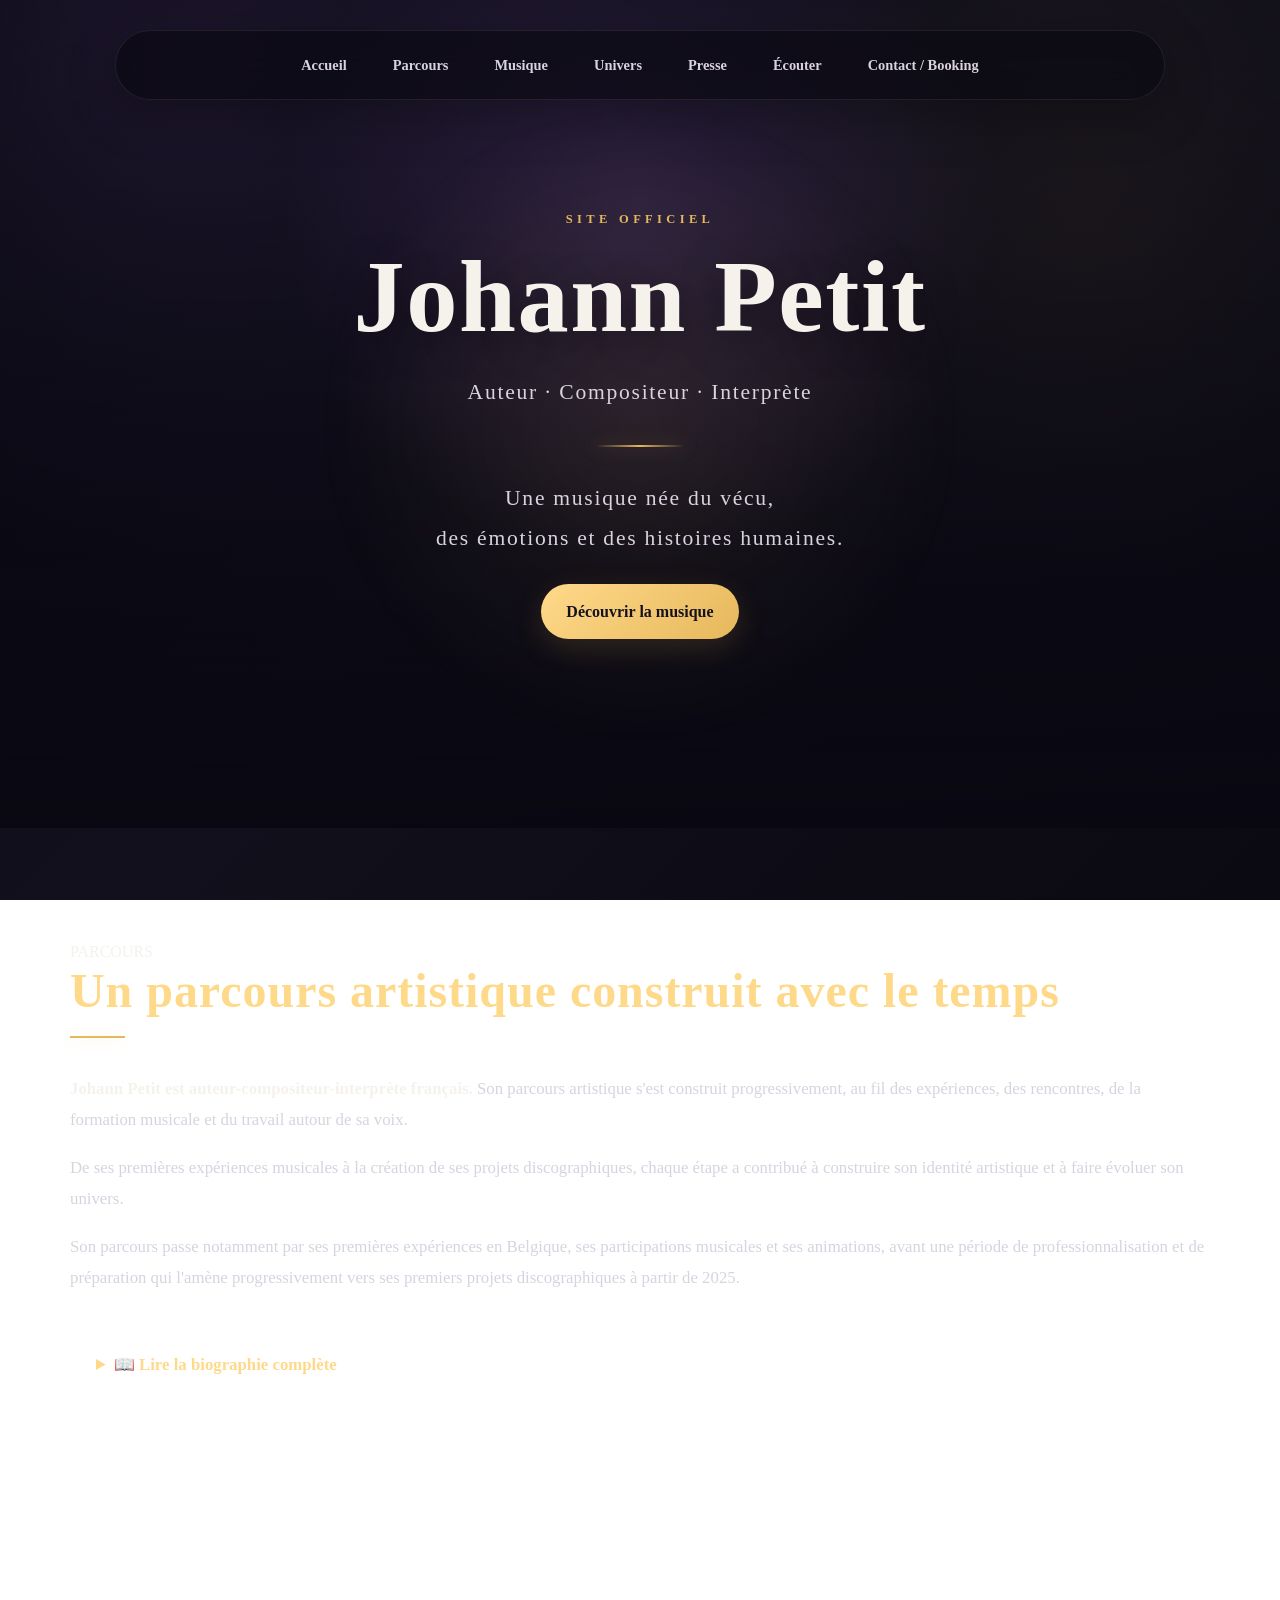
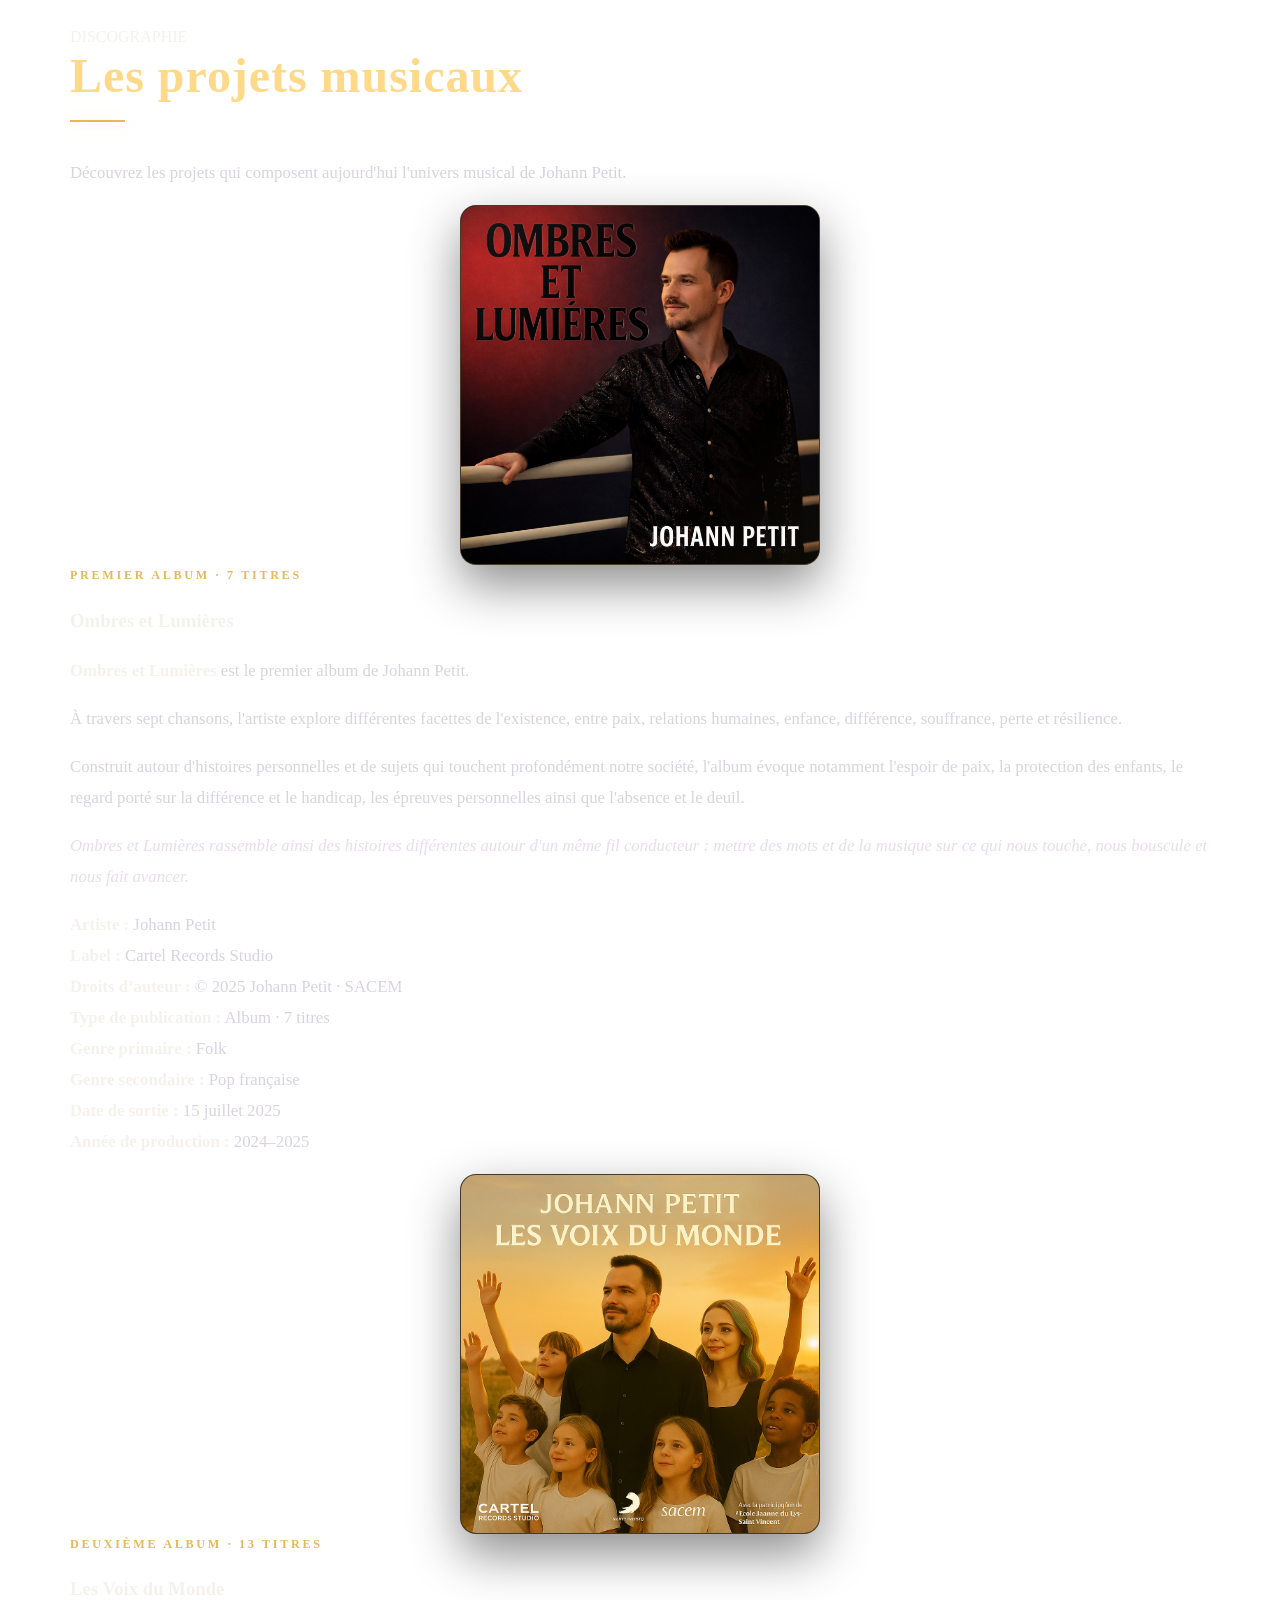
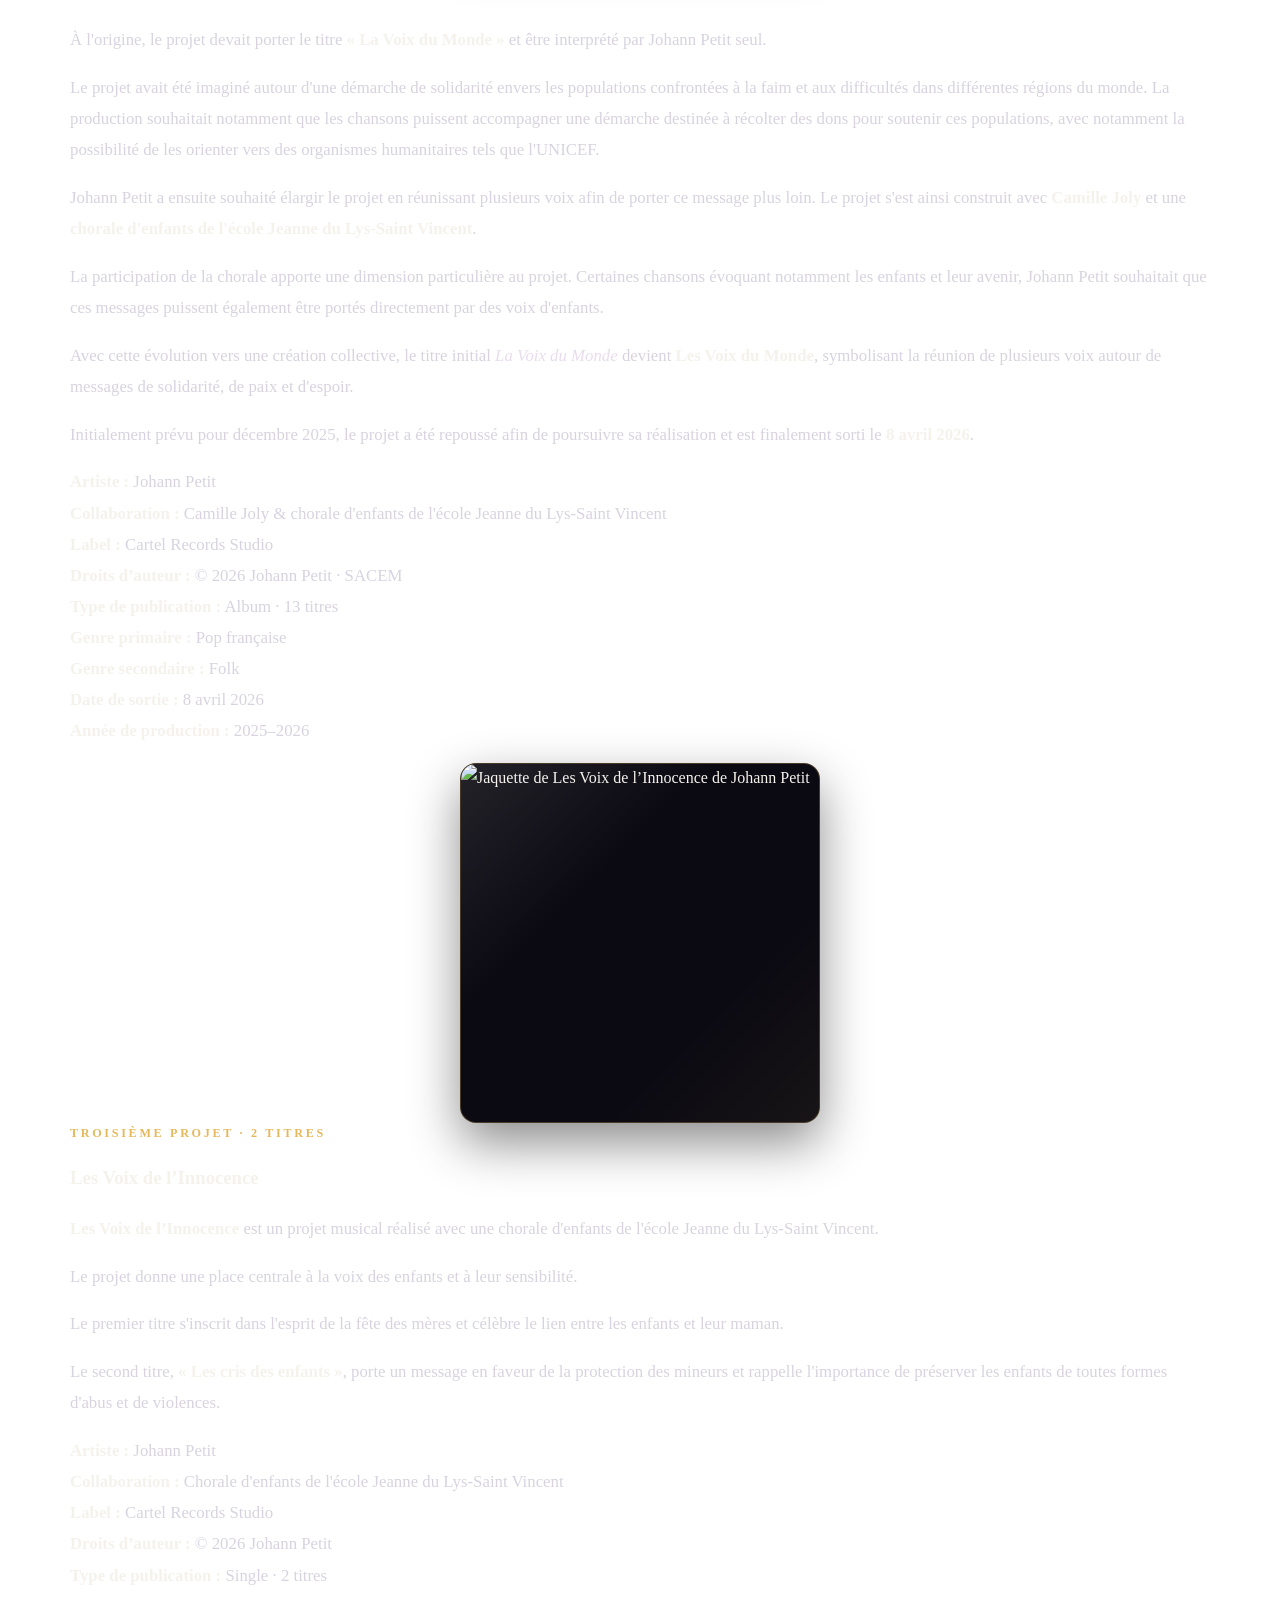
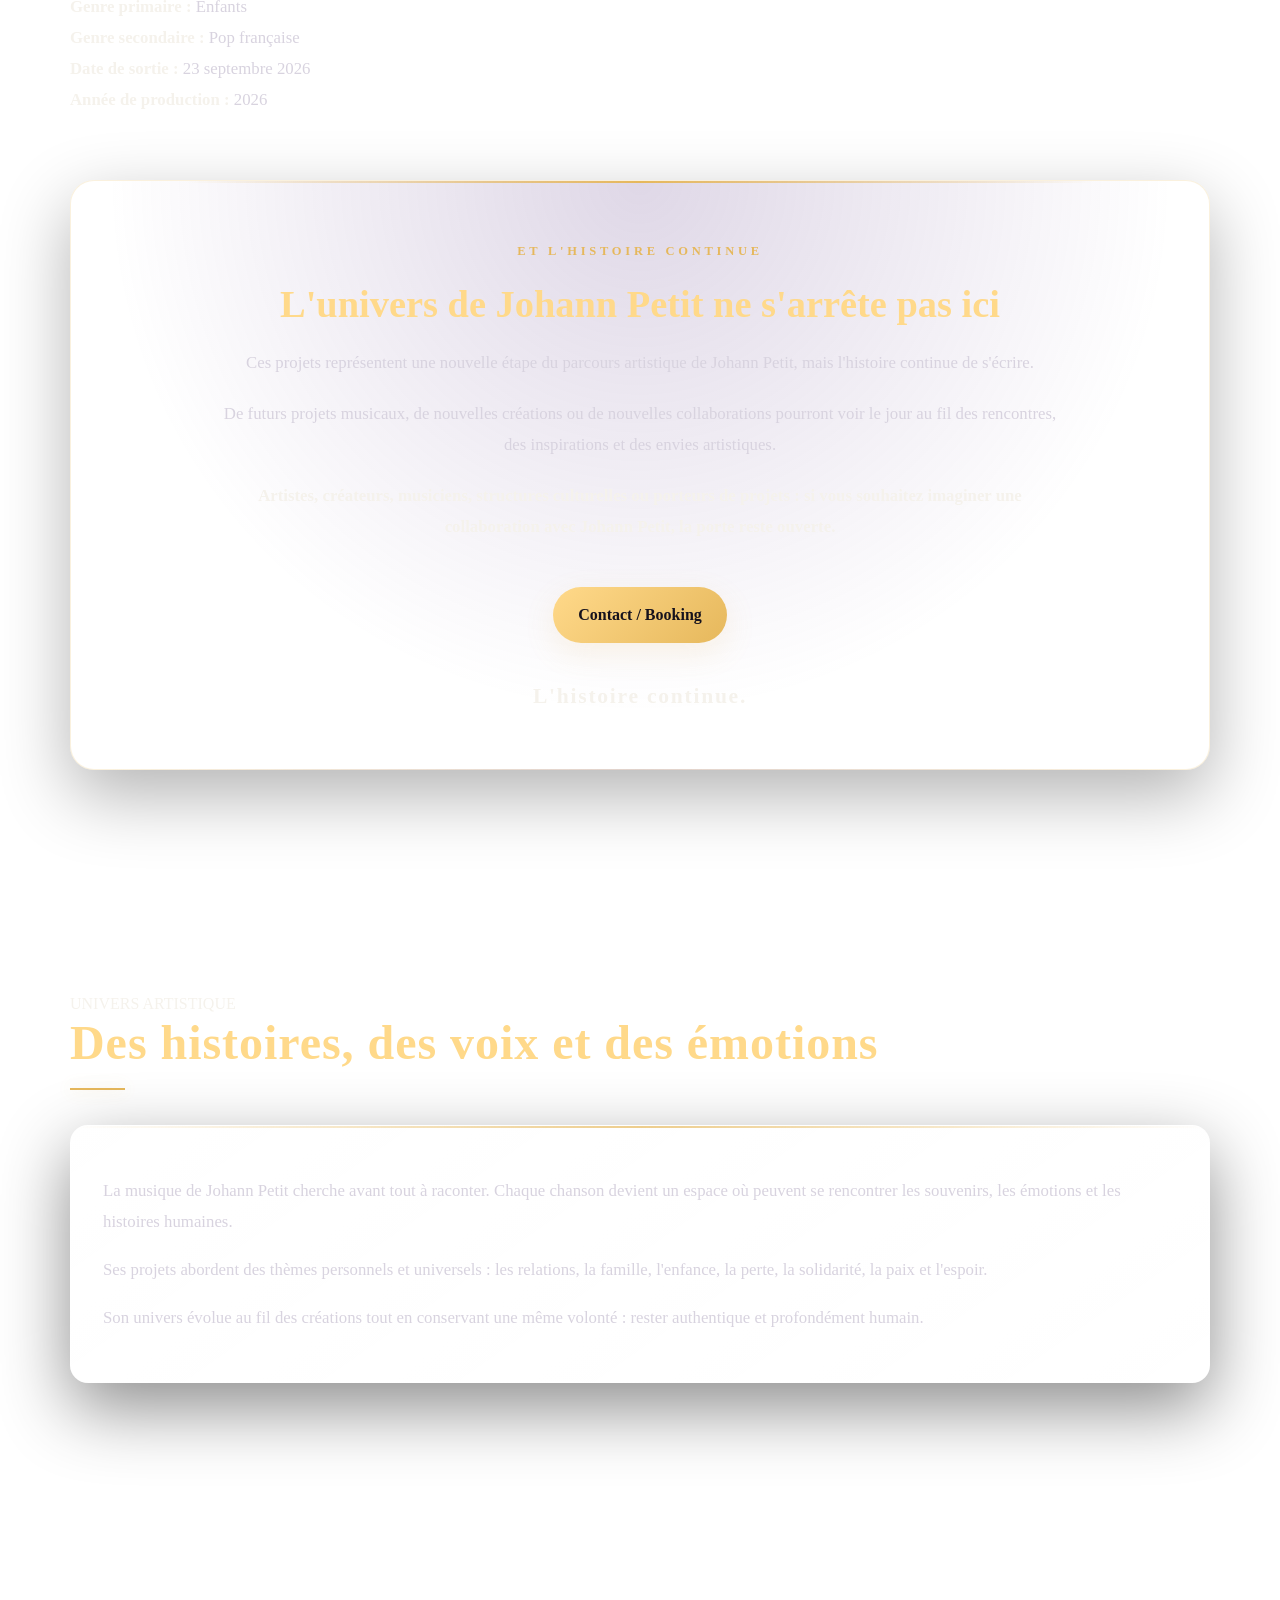
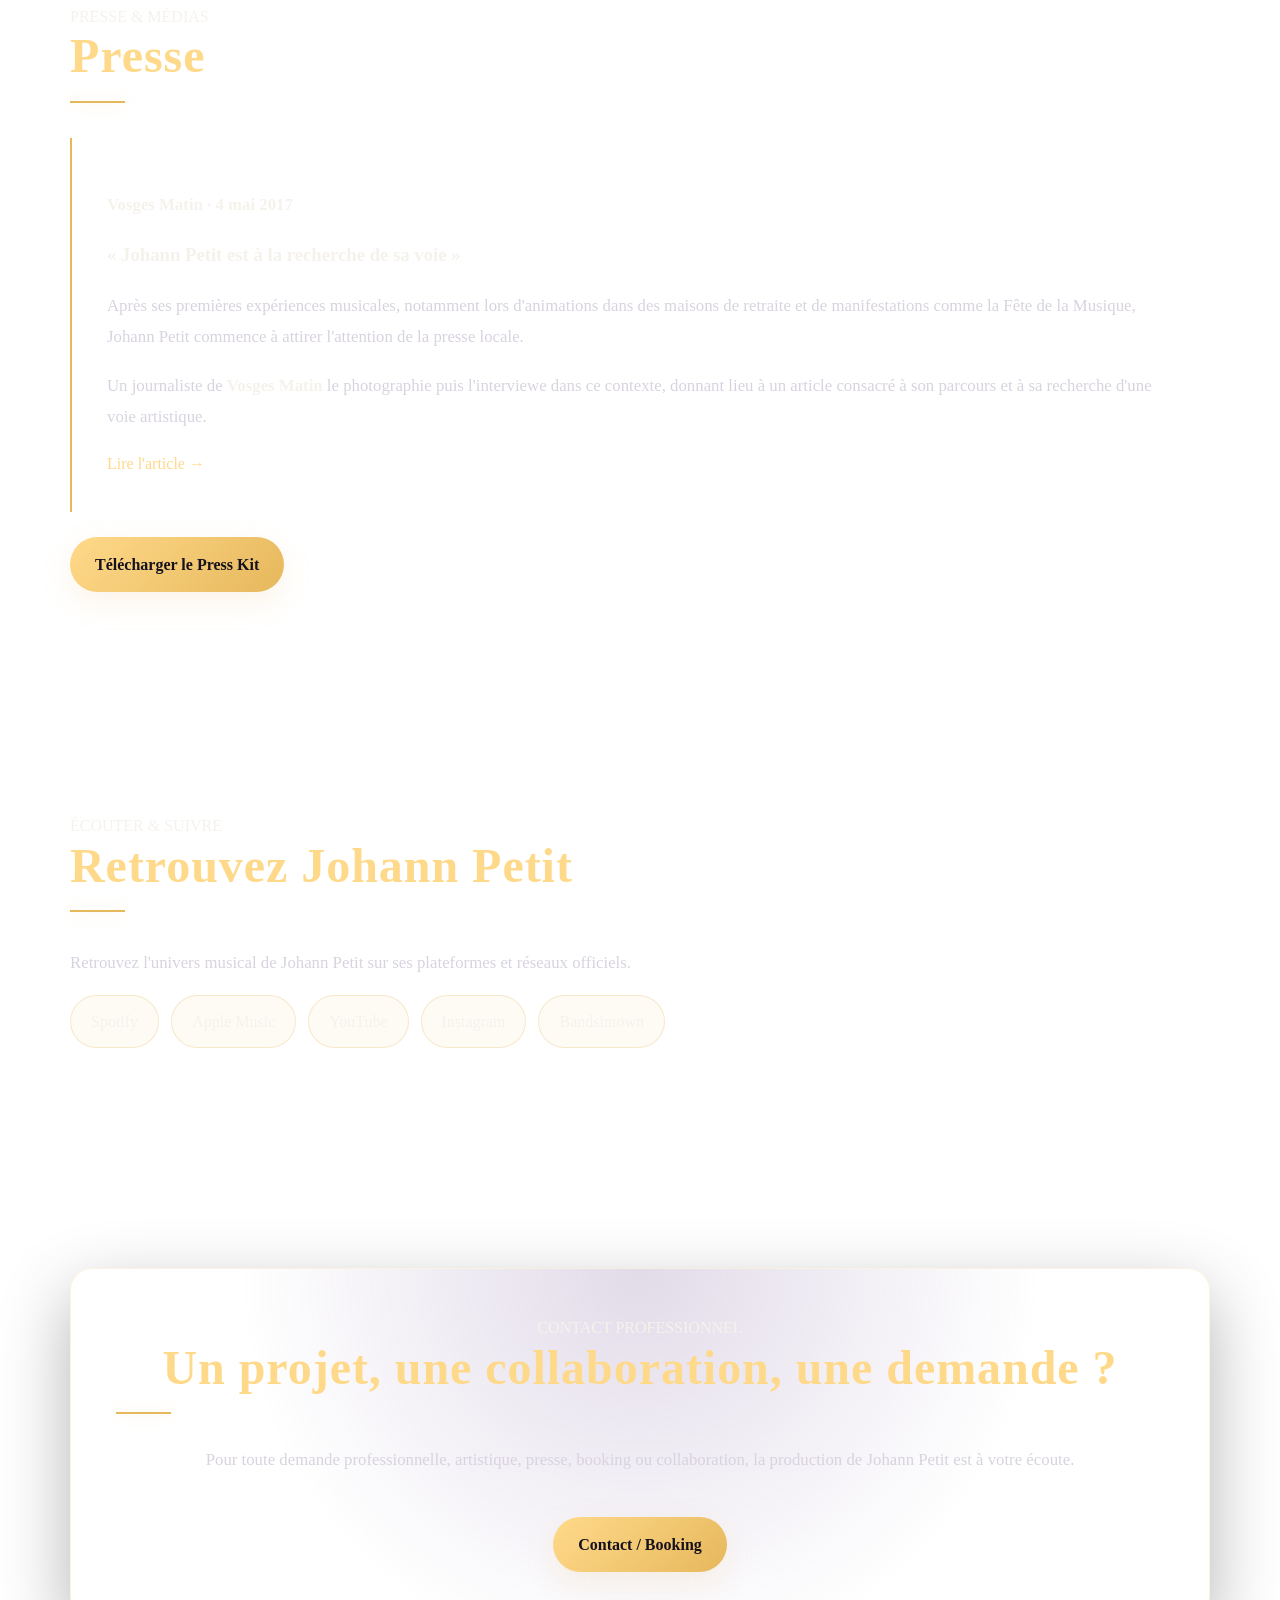
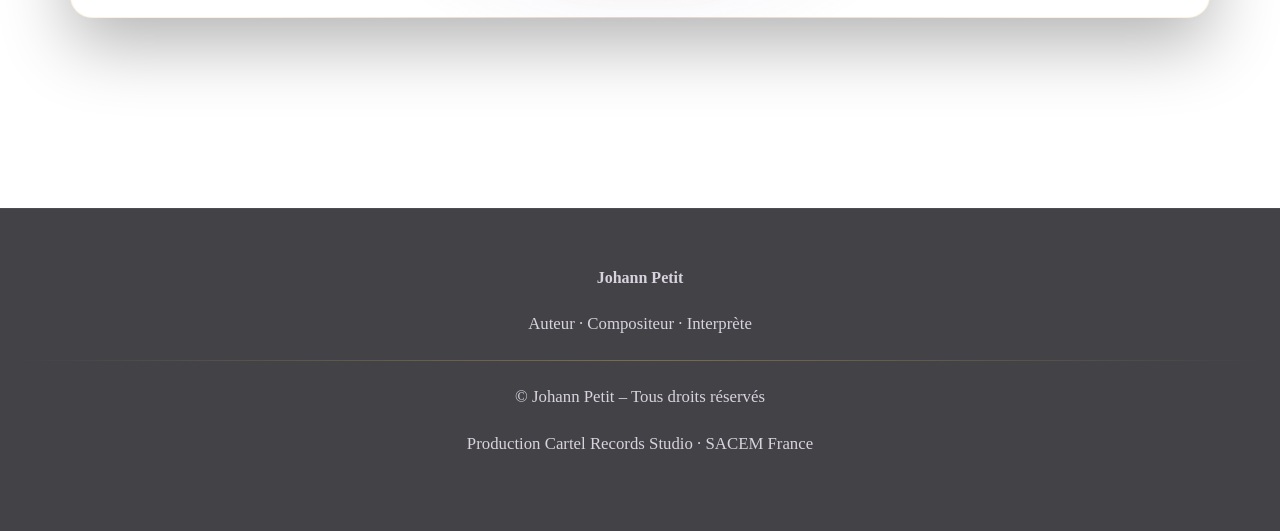
==== nouveau-site/index.html @ 67116a33 "Update index.html" ====
<!DOCTYPE html>
<html lang="fr">

<head>
  <meta charset="UTF-8">
  <meta name="viewport" content="width=device-width, initial-scale=1.0">

  <title>Johann Petit | Auteur · Compositeur · Interprète</title>

  <meta
    name="description"
    content="Site officiel de Johann Petit, auteur-compositeur-interprète français. Découvrez son parcours artistique, sa musique et ses projets."
  >

  <meta name="author" content="Johann Petit">

  <link rel="stylesheet" href="style.css">
</head>


<body>

  <!-- =====================================================
       EN-TÊTE
  ====================================================== -->

  <header id="accueil">

    <nav aria-label="Navigation principale">

      <a href="#accueil">Accueil</a>
      <a href="#parcours">Parcours</a>
      <a href="#musique">Musique</a>
      <a href="#univers">Univers</a>
      <a href="#presse">Presse</a>
      <a href="#ecouter">Écouter</a>
      <a href="contact.html">Contact / Booking</a>

    </nav>


    <div class="hero-content">

      <span class="eyebrow">
        SITE OFFICIEL
      </span>

      <h1>
        Johann Petit
      </h1>

      <p>
        Auteur · Compositeur · Interprète
      </p>

      <div class="gold-line"></div>

      <p>
        Une musique née du vécu,<br>
        des émotions et des histoires humaines.
      </p>

      <a href="#musique" class="button">
        Découvrir la musique
      </a>

    </div>

  </header>



  <main>


    <!-- =====================================================
         PARCOURS
    ====================================================== -->

    <section id="parcours">

      <div class="container">

        <span class="eyebrow">
          PARCOURS
        </span>

        <h2>
          Un parcours artistique construit avec le temps
        </h2>

        <p>
          <strong>Johann Petit est auteur-compositeur-interprète français.</strong>
          Son parcours artistique s'est construit progressivement,
          au fil des expériences, des rencontres, de la formation musicale
          et du travail autour de sa voix.
        </p>

        <p>
          De ses premières expériences musicales à la création de ses projets
          discographiques, chaque étape a contribué à construire son identité
          artistique et à faire évoluer son univers.
        </p>

        <p>
          Son parcours passe notamment par ses premières expériences en Belgique,
          ses participations musicales et ses animations, avant une période de
          professionnalisation et de préparation qui l'amène progressivement
          vers ses premiers projets discographiques à partir de 2025.
        </p>


        <!-- =================================================
             BIOGRAPHIE COMPLÈTE
        ================================================== -->

        <details>

          <summary>
            📖 Lire la biographie complète
          </summary>

          <div class="biography-content">

            <h3>
              Les premières années
            </h3>

            <p>
              Adolescent, Johann Petit est accueilli au foyer
              <strong>La Ferme des Proulx</strong>, en Belgique.
              C'est dans cet environnement que son éducateur remarque
              ses dispositions pour la musique, notamment son
              <strong>timbre de voix</strong> ainsi que sa pratique de
              la guitare, qu'il joue déjà à cette époque.
            </p>

            <p>
              Encouragé dans cette voie, son éducateur l'inscrit au
              <strong>Grand Prix de la Chanson Wallonne</strong>.
              Johann y interprète <em>Belle</em>, de
              <em>Notre-Dame de Paris</em>.
            </p>

            <p>
              Il se classe alors
              <strong>3ᵉ sur 180 candidats</strong>.
              Cette expérience constitue une première reconnaissance
              importante et contribue à confirmer son envie de poursuivre
              son chemin dans la musique.
            </p>


            <h3>
              Les premières expériences musicales
            </h3>

            <p>
              Après cette première expérience, Johann Petit poursuit
              progressivement son chemin musical à travers différentes
              expériences publiques.
            </p>

            <p>
              Il participe notamment à des
              <strong>animations dans des maisons de retraite</strong>,
              où il partage sa musique et contribue à créer des moments
              de convivialité avec les personnes présentes.
            </p>

            <p>
              Il participe également à différents événements,
              notamment à la <strong>Fête de la Musique</strong>.
              C'est notamment dans ce contexte qu'il commence à être
              remarqué et photographié.
            </p>


            <h3>
              La rencontre avec Vosges Matin
            </h3>

            <p>
              Lors de cette période, un journaliste de
              <strong>Vosges Matin</strong> s'intéresse à son parcours.
              Il le photographie puis l'interviewe dans le contexte
              de ses activités musicales et de la Fête de la Musique.
            </p>

            <p>
              Cette rencontre donne lieu à un article publié le
              <strong>4 mai 2017</strong>, intitulé
              <em>« Johann Petit est à la recherche de sa voie »</em>.
            </p>

            <p>
              Cette publication constitue une première mise en lumière
              de son parcours artistique dans la presse locale.
            </p>


            <h3>
              Cartel Records Studio et la professionnalisation
            </h3>

            <p>
              À la suite de cette période, le parcours artistique de
              Johann Petit évolue vers une démarche plus professionnelle.
              <strong>Cartel Records Studio</strong> s'intéresse à son
              univers et l'accompagne dans la préparation de ses futurs
              projets.
            </p>

            <p>
              Dans le cadre de cette préparation, Johann Petit est notamment
              orienté vers le <strong>conservatoire</strong>, afin de
              développer davantage ses connaissances et sa pratique musicale.
            </p>

            <p>
              Il suit également des <strong>cours de chant</strong> afin
              de perfectionner son interprétation et de travailler
              différents aspects de sa voix, notamment l'articulation,
              la technique vocale et la manière d'aborder les chansons.
            </p>

            <p>
              Cette période de travail lui permet de faire évoluer son
              interprétation et de mieux préparer sa voix et sa pratique
              musicale aux projets artistiques qui vont suivre.
            </p>


            <h3>
              La naissance des premiers projets discographiques
            </h3>

            <p>
              Cette période de professionnalisation et de préparation
              s'étend jusqu'à la création de ses premiers projets
              discographiques.
            </p>

            <p>
              À partir de <strong>2025</strong>, Johann Petit entre dans
              une nouvelle étape de son parcours avec la création de son
              premier album, <em>Ombres et Lumières</em>.
            </p>

            <p>
              Ce premier projet marque le début de son parcours
              discographique et ouvre la voie à de nouvelles créations,
              notamment <em>Les Voix du Monde</em> puis
              <em>Les Voix de l'Innocence</em>.
            </p>

          </div>

        </details>

      </div>

    </section>



    <!-- =====================================================
         DISCOGRAPHIE
    ====================================================== -->

    <section id="musique">

      <div class="container">

        <span class="eyebrow">
          DISCOGRAPHIE
        </span>

        <h2>
          Les projets musicaux
        </h2>

        <p class="section-intro">
          Découvrez les projets qui composent aujourd'hui
          l'univers musical de Johann Petit.
        </p>


        <!-- =================================================
             PROJETS MUSICAUX
        ================================================== -->

        <div class="album-list">


          <!-- =================================================
               OMBRES ET LUMIÈRES
          ================================================== -->

          <article class="album-showcase">

            <div class="album-cover">

              <img
                src="images/Ombre et Lumiere.jpg"
                alt="Jaquette de l'album Ombres et Lumières de Johann Petit"
                loading="lazy"
              >

            </div>


            <div class="album-content">

              <span class="eyebrow">
                PREMIER ALBUM · 7 TITRES
              </span>

              <h3>
                Ombres et Lumières
              </h3>

              <p>
                <strong>Ombres et Lumières</strong> est le premier album
                de Johann Petit.
              </p>

              <p>
                À travers sept chansons, l'artiste explore différentes
                facettes de l'existence, entre paix, relations humaines,
                enfance, différence, souffrance, perte et résilience.
              </p>

              <p>
                Construit autour d'histoires personnelles et de sujets
                qui touchent profondément notre société, l'album évoque
                notamment l'espoir de paix, la protection des enfants,
                le regard porté sur la différence et le handicap,
                les épreuves personnelles ainsi que l'absence et le deuil.
              </p>

              <p>
                <em>
                  Ombres et Lumières rassemble ainsi des histoires
                  différentes autour d'un même fil conducteur :
                  mettre des mots et de la musique sur ce qui nous touche,
                  nous bouscule et nous fait avancer.
                </em>
              </p>


              <div class="album-divider"></div>


              <div class="album-details">

                <p>
                  <strong>Artiste :</strong> Johann Petit<br>
                  <strong>Label :</strong> Cartel Records Studio<br>
                  <strong>Droits d’auteur :</strong> © 2025 Johann Petit · SACEM<br>
                  <strong>Type de publication :</strong> Album · 7 titres<br>
                  <strong>Genre primaire :</strong> Folk<br>
                  <strong>Genre secondaire :</strong> Pop française<br>
                  <strong>Date de sortie :</strong> 15 juillet 2025<br>
                  <strong>Année de production :</strong> 2024–2025
                </p>

              </div>

            </div>

          </article>



          <!-- =================================================
               LES VOIX DU MONDE
          ================================================== -->

          <article class="album-showcase">

            <div class="album-cover">

              <img
                src="images/Les Voix du Monde.png"
                alt="Jaquette de l'album Les Voix du Monde de Johann Petit"
                loading="lazy"
              >

            </div>


            <div class="album-content">

              <span class="eyebrow">
                DEUXIÈME ALBUM · 13 TITRES
              </span>

              <h3>
                Les Voix du Monde
              </h3>

              <p>
                À l'origine, le projet devait porter le titre
                <strong>« La Voix du Monde »</strong> et être interprété
                par Johann Petit seul.
              </p>

              <p>
                Le projet avait été imaginé autour d'une démarche de
                solidarité envers les populations confrontées à la faim
                et aux difficultés dans différentes régions du monde.
                La production souhaitait notamment que les chansons
                puissent accompagner une démarche destinée à récolter
                des dons pour soutenir ces populations, avec notamment
                la possibilité de les orienter vers des organismes
                humanitaires tels que l'UNICEF.
              </p>

              <p>
                Johann Petit a ensuite souhaité élargir le projet en
                réunissant plusieurs voix afin de porter ce message
                plus loin. Le projet s'est ainsi construit avec
                <strong>Camille Joly</strong> et une
                <strong>chorale d'enfants de l'école Jeanne du
                Lys-Saint Vincent</strong>.
              </p>

              <p>
                La participation de la chorale apporte une dimension
                particulière au projet. Certaines chansons évoquant
                notamment les enfants et leur avenir, Johann Petit
                souhaitait que ces messages puissent également être
                portés directement par des voix d'enfants.
              </p>

              <p>
                Avec cette évolution vers une création collective,
                le titre initial <em>La Voix du Monde</em> devient
                <strong>Les Voix du Monde</strong>, symbolisant
                la réunion de plusieurs voix autour de messages
                de solidarité, de paix et d'espoir.
              </p>

              <p>
                Initialement prévu pour décembre 2025, le projet a été
                repoussé afin de poursuivre sa réalisation et est
                finalement sorti le <strong>8 avril 2026</strong>.
              </p>


              <div class="album-divider"></div>


              <div class="album-details">

                <p>
                  <strong>Artiste :</strong> Johann Petit<br>

                  <strong>Collaboration :</strong>
                  Camille Joly &amp; chorale d'enfants de l'école
                  Jeanne du Lys-Saint Vincent<br>

                  <strong>Label :</strong> Cartel Records Studio<br>

                  <strong>Droits d’auteur :</strong>
                  © 2026 Johann Petit · SACEM<br>

                  <strong>Type de publication :</strong>
                  Album · 13 titres<br>

                  <strong>Genre primaire :</strong> Pop française<br>

                  <strong>Genre secondaire :</strong> Folk<br>

                  <strong>Date de sortie :</strong> 8 avril 2026<br>

                  <strong>Année de production :</strong> 2025–2026
                </p>

              </div>

            </div>

          </article>



          <!-- =================================================
               LES VOIX DE L'INNOCENCE
          ================================================== -->

          <article class="album-showcase">

            <div class="album-cover">

              <img
                src="images/Les Voix de l'Innocence.png"
                alt="Jaquette de Les Voix de l’Innocence de Johann Petit"
                loading="lazy"
              >

            </div>


            <div class="album-content">

              <span class="eyebrow">
                TROISIÈME PROJET · 2 TITRES
              </span>

              <h3>
                Les Voix de l’Innocence
              </h3>

              <p>
                <strong>Les Voix de l’Innocence</strong> est un projet
                musical réalisé avec une chorale d'enfants de l'école
                Jeanne du Lys-Saint Vincent.
              </p>

              <p>
                Le projet donne une place centrale à la voix des enfants
                et à leur sensibilité.
              </p>

              <p>
                Le premier titre s'inscrit dans l'esprit de la fête
                des mères et célèbre le lien entre les enfants et leur maman.
              </p>

              <p>
                Le second titre,
                <strong>« Les cris des enfants »</strong>,
                porte un message en faveur de la protection des mineurs
                et rappelle l'importance de préserver les enfants
                de toutes formes d'abus et de violences.
              </p>


              <div class="album-divider"></div>


              <div class="album-details">

                <p>
                  <strong>Artiste :</strong> Johann Petit<br>

                  <strong>Collaboration :</strong>
                  Chorale d'enfants de l'école Jeanne du Lys-Saint Vincent<br>

                  <strong>Label :</strong> Cartel Records Studio<br>

                  <strong>Droits d’auteur :</strong>
                  © 2026 Johann Petit<br>

                  <strong>Type de publication :</strong>
                  Single · 2 titres<br>

                  <strong>Genre primaire :</strong> Enfants<br>

                  <strong>Genre secondaire :</strong> Pop française<br>

                  <strong>Date de sortie :</strong> 23 septembre 2026<br>

                  <strong>Année de production :</strong> 2026
                </p>

              </div>

            </div>

          </article>


        </div>



        <!-- =================================================
             LA SUITE DE L'AVENTURE
        ================================================== -->

        <div class="future-projects">

          <span class="eyebrow">
            ET L'HISTOIRE CONTINUE
          </span>

          <h3>
            L'univers de Johann Petit ne s'arrête pas ici
          </h3>

          <p>
            Ces projets représentent une nouvelle étape du parcours
            artistique de Johann Petit, mais l'histoire continue de s'écrire.
          </p>

          <p>
            De futurs projets musicaux, de nouvelles créations ou de nouvelles
            collaborations pourront voir le jour au fil des rencontres,
            des inspirations et des envies artistiques.
          </p>

          <p>
            <strong>
              Artistes, créateurs, musiciens, structures culturelles ou porteurs
              de projets : si vous souhaitez imaginer une collaboration avec
              Johann Petit, la porte reste ouverte.
            </strong>
          </p>

          <a
            href="contact.html"
            class="button"
          >
            Contact / Booking
          </a>

          <div class="future-signature">
            <strong>
              L'histoire continue.
            </strong>
          </div>

        </div>

      </div>

    </section>



    <!-- =====================================================
         UNIVERS ARTISTIQUE
    ====================================================== -->

    <section id="univers">

      <div class="container">

        <span class="eyebrow">
          UNIVERS ARTISTIQUE
        </span>

        <h2>
          Des histoires, des voix et des émotions
        </h2>

        <div class="card">

          <p>
            La musique de Johann Petit cherche avant tout à raconter.
            Chaque chanson devient un espace où peuvent se rencontrer
            les souvenirs, les émotions et les histoires humaines.
          </p>

          <p>
            Ses projets abordent des thèmes personnels et universels :
            les relations, la famille, l'enfance, la perte,
            la solidarité, la paix et l'espoir.
          </p>

          <p>
            Son univers évolue au fil des créations tout en conservant
            une même volonté : rester authentique et profondément humain.
          </p>

        </div>

      </div>

    </section>



    <!-- =====================================================
         PRESSE
    ====================================================== -->

    <section id="presse">

      <div class="container">

        <span class="eyebrow">
          PRESSE &amp; MÉDIAS
        </span>

        <h2>
          Presse
        </h2>

        <div class="press">

          <p>
            <strong>Vosges Matin · 4 mai 2017</strong>
          </p>

          <h3>
            « Johann Petit est à la recherche de sa voie »
          </h3>

          <p>
            Après ses premières expériences musicales, notamment lors
            d'animations dans des maisons de retraite et de manifestations
            comme la Fête de la Musique, Johann Petit commence à attirer
            l'attention de la presse locale.
          </p>

          <p>
            Un journaliste de <strong>Vosges Matin</strong> le photographie
            puis l'interviewe dans ce contexte, donnant lieu à un article
            consacré à son parcours et à sa recherche d'une voie artistique.
          </p>

          <a
            href="https://www.vosgesmatin.fr/edition-de-saint-die/2017/05/04/johann-petit-est-a-la-recherche-de-sa-voie"
            target="_blank"
            rel="noopener noreferrer"
          >
            Lire l'article →
          </a>

        </div>


        <a
          class="button"
          href="presskit-johann-petit.pdf"
          target="_blank"
          rel="noopener noreferrer"
        >
          Télécharger le Press Kit
        </a>

      </div>

    </section>



    <!-- =====================================================
         ÉCOUTER & SUIVRE
    ====================================================== -->

    <section id="ecouter">

      <div class="container">

        <span class="eyebrow">
          ÉCOUTER &amp; SUIVRE
        </span>

        <h2>
          Retrouvez Johann Petit
        </h2>

        <p>
          Retrouvez l'univers musical de Johann Petit
          sur ses plateformes et réseaux officiels.
        </p>


        <div class="listen">

          <a
            href="https://open.spotify.com/intl-fr/artist/1Qjr4rI53iU5utX5mLkKB9"
            target="_blank"
            rel="noopener noreferrer"
          >
            Spotify
          </a>

          <a
            href="https://music.apple.com/fr/artist/johann-petit/1826449070"
            target="_blank"
            rel="noopener noreferrer"
          >
            Apple Music
          </a>

          <a
            href="https://www.youtube.com/@JohannPetitOfficial"
            target="_blank"
            rel="noopener noreferrer"
          >
            YouTube
          </a>

          <a
            href="https://www.instagram.com/johannpetitofficial"
            target="_blank"
            rel="noopener noreferrer"
          >
            Instagram
          </a>

          <a
            href="https://www.bandsintown.com/a/15606293"
            target="_blank"
            rel="noopener noreferrer"
          >
            Bandsintown
          </a>

        </div>

      </div>

    </section>



    <!-- =====================================================
         CONTACT PROFESSIONNEL
    ====================================================== -->

    <section>

      <div class="container">

        <div class="contact-box">

          <span class="eyebrow">
            CONTACT PROFESSIONNEL
          </span>

          <h2>
            Un projet, une collaboration,
            une demande ?
          </h2>

          <p>
            Pour toute demande professionnelle, artistique,
            presse, booking ou collaboration, la production
            de Johann Petit est à votre écoute.
          </p>

          <a
            href="contact.html"
            class="button"
          >
            Contact / Booking
          </a>

        </div>

      </div>

    </section>


  </main>



  <!-- =====================================================
       PIED DE PAGE
  ====================================================== -->

  <footer>

    <strong>
      Johann Petit
    </strong>

    <p>
      Auteur · Compositeur · Interprète
    </p>

    <div class="divider"></div>

    <p>
      © Johann Petit – Tous droits réservés
    </p>

    <p>
      Production Cartel Records Studio · SACEM France
    </p>

  </footer>


</body>
</html>
---- nouveau-site/style.css ----
/* =========================================================
   JOHANN PETIT
   Site officiel
   Identité visuelle
   ========================================================= */


/* ---------------------------------------------------------
   VARIABLES
   --------------------------------------------------------- */

:root {
  --bg-main: #090812;
  --bg-secondary: #11101c;
  --bg-card: rgba(255, 255, 255, 0.055);

  --gold: #e6b85c;
  --gold-light: #ffd98a;

  --white: #f5f2ec;
  --text: #d8d3df;
  --muted: #9e98a9;

  --violet: #6d4b91;
  --violet-dark: #211832;

  --border: rgba(230, 184, 92, 0.22);

  --shadow: 0 25px 70px rgba(0, 0, 0, 0.45);

  --radius: 18px;

  --max-width: 1180px;
}


/* ---------------------------------------------------------
   RESET
   --------------------------------------------------------- */

* {
  box-sizing: border-box;
}

html {
  scroll-behavior: smooth;
}

body {
  margin: 0;
  padding: 0;

  font-family: Georgia, "Times New Roman", serif;

  color: var(--white);

  background:
    radial-gradient(
      circle at 15% 10%,
      rgba(109, 75, 145, 0.25),
      transparent 35%
    ),
    radial-gradient(
      circle at 85% 25%,
      rgba(230, 184, 92, 0.10),
      transparent 30%
    ),
    linear-gradient(
      135deg,
      #090812 0%,
      #11101c 45%,
      #0b0a12 100%
    );

  background-attachment: fixed;

  line-height: 1.7;

  overflow-x: hidden;
}


/* ---------------------------------------------------------
   TEXTURE DE FOND
   --------------------------------------------------------- */

body::before {
  content: "";

  position: fixed;

  inset: 0;

  pointer-events: none;

  opacity: 0.16;

  background-image:
    linear-gradient(
      rgba(255,255,255,0.025) 1px,
      transparent 1px
    ),
    linear-gradient(
      90deg,
      rgba(255,255,255,0.025) 1px,
      transparent 1px
    );

  background-size: 55px 55px;

  mask-image: linear-gradient(
    to bottom,
    black,
    transparent 85%
  );

  z-index: -1;
}


/* ---------------------------------------------------------
   LIENS
   --------------------------------------------------------- */

a {
  color: var(--gold-light);

  text-decoration: none;

  transition:
    color 0.25s ease,
    opacity 0.25s ease,
    transform 0.25s ease;
}

a:hover {
  color: var(--white);
}


/* ---------------------------------------------------------
   CONTENEUR PRINCIPAL
   --------------------------------------------------------- */

.container {
  width: min(
    calc(100% - 40px),
    var(--max-width)
  );

  margin: 0 auto;
}


/* ---------------------------------------------------------
   HEADER
   --------------------------------------------------------- */

header {
  position: relative;

  min-height: 92vh;

  display: flex;

  align-items: center;

  justify-content: center;

  text-align: center;

  padding: 100px 20px 80px;

  overflow: hidden;

  background:
    radial-gradient(
      circle at 50% 25%,
      rgba(109, 75, 145, 0.30),
      transparent 40%
    ),
    linear-gradient(
      180deg,
      rgba(14, 12, 25, 0.25),
      rgba(9, 8, 18, 0.95)
    );
}


/* Halo lumineux */

header::before {
  content: "";

  position: absolute;

  width: 700px;
  height: 700px;

  border-radius: 50%;

  background:
    radial-gradient(
      circle,
      rgba(230, 184, 92, 0.09),
      transparent 65%
    );

  filter: blur(10px);

  pointer-events: none;
}


/* Contenu du header */

header > * {
  position: relative;

  z-index: 2;
}


/* ---------------------------------------------------------
   PETIT SURTITRE
   --------------------------------------------------------- */

header .eyebrow {
  display: block;

  margin-bottom: 18px;

  color: var(--gold);

  font-size: 0.78rem;

  font-weight: bold;

  letter-spacing: 0.35em;

  text-transform: uppercase;
}


/* ---------------------------------------------------------
   TITRE PRINCIPAL
   --------------------------------------------------------- */

header h1 {
  margin: 0;

  color: var(--white);

  font-size: clamp(
    3rem,
    8vw,
    6.5rem
  );

  font-weight: 700;

  line-height: 0.95;

  letter-spacing: 0.015em;

  text-shadow:
    0 10px 40px rgba(0, 0, 0, 0.45);
}


/* ---------------------------------------------------------
   SOUS-TITRE
   --------------------------------------------------------- */

header p {
  margin: 28px auto 0;

  max-width: 700px;

  color: var(--text);

  font-size: clamp(
    1rem,
    2vw,
    1.35rem
  );

  letter-spacing: 0.08em;
}


/* ---------------------------------------------------------
   LIGNE DÉCORATIVE
   --------------------------------------------------------- */

.gold-line {
  width: 90px;

  height: 2px;

  margin: 32px auto;

  background:
    linear-gradient(
      90deg,
      transparent,
      var(--gold),
      transparent
    );

  box-shadow:
    0 0 18px rgba(230, 184, 92, 0.35);
}


/* ---------------------------------------------------------
   NAVIGATION
   --------------------------------------------------------- */

nav {
  position: absolute;

  top: 30px;

  left: 50%;

  transform: translateX(-50%);

  width: min(
    calc(100% - 40px),
    1050px
  );

  display: flex;

  justify-content: center;

  align-items: center;

  gap: 10px;

  padding: 12px 18px;

  border: 1px solid rgba(255,255,255,0.08);

  border-radius: 50px;

  background:
    rgba(10, 9, 18, 0.65);

  backdrop-filter: blur(16px);

  box-shadow:
    0 15px 50px rgba(0,0,0,0.25);

  z-index: 10;
}

nav a {
  padding: 10px 18px;

  color: var(--text);

  border-radius: 30px;

  font-size: 0.9rem;

  font-weight: bold;

  transition:
    background 0.25s ease,
    color 0.25s ease,
    transform 0.25s ease;
}

nav a:hover {
  color: var(--white);

  background:
    rgba(230, 184, 92, 0.12);

  transform: translateY(-2px);
}


/* ---------------------------------------------------------
   SECTIONS
   --------------------------------------------------------- */

section {
  position: relative;

  width: min(
    calc(100% - 40px),
    var(--max-width)
  );

  margin: 0 auto;

  padding: 110px 0;
}


/* ---------------------------------------------------------
   TITRES DE SECTIONS
   --------------------------------------------------------- */

section h2 {
  margin: 0 0 35px;

  color: var(--gold-light);

  font-size: clamp(
    2rem,
    4vw,
    3rem
  );

  line-height: 1.1;

  letter-spacing: 0.02em;
}

section h2::after {
  content: "";

  display: block;

  width: 55px;

  height: 2px;

  margin-top: 18px;

  background: var(--gold);

  box-shadow:
    0 0 15px rgba(230,184,92,0.3);
}


/* ---------------------------------------------------------
   TEXTE
   --------------------------------------------------------- */

p {
  color: var(--text);

  font-size: 1.05rem;

  line-height: 1.85;
}

strong {
  color: var(--white);
}

em {
  color: #e8dced;
}


/* ---------------------------------------------------------
   CARTES GÉNÉRALES
   --------------------------------------------------------- */

.card {
  position: relative;

  padding: 32px;

  border:
    1px solid rgba(255,255,255,0.07);

  border-radius: var(--radius);

  background:
    linear-gradient(
      145deg,
      rgba(255,255,255,0.065),
      rgba(255,255,255,0.025)
    );

  box-shadow: var(--shadow);

  backdrop-filter: blur(12px);

  overflow: hidden;
}

.card::before {
  content: "";

  position: absolute;

  top: 0;
  left: 0;

  width: 100%;
  height: 2px;

  background:
    linear-gradient(
      90deg,
      transparent,
      var(--gold),
      transparent
    );

  opacity: 0.7;
}


/* ---------------------------------------------------------
   GRILLE DE CARTES
   --------------------------------------------------------- */

.grid {
  display: grid;

  grid-template-columns:
    repeat(
      auto-fit,
      minmax(260px, 1fr)
    );

  gap: 25px;

  align-items: start;
}


/* =========================================================
   DISCOGRAPHIE
   ========================================================= */

.albums {
  display: flex;

  flex-direction: column;

  gap: 45px;

  width: 100%;
}


/* =========================================================
   CARTE ALBUM
   ========================================================= */

.album {
  position: relative;

  width: 100%;

  display: grid;

  grid-template-columns:
    minmax(280px, 360px)
    minmax(0, 1fr);

  gap: 45px;

  align-items: center;

  padding: 40px;

  border:
    1px solid rgba(255,255,255,0.09);

  border-radius: 24px;

  background:
    linear-gradient(
      145deg,
      rgba(109,75,145,0.18),
      rgba(255,255,255,0.035)
    );

  box-shadow:
    0 25px 65px rgba(0,0,0,0.30);

  overflow: hidden;

  transition:
    transform 0.35s ease,
    border-color 0.35s ease,
    box-shadow 0.35s ease;
}


/* Ligne dorée supérieure */

.album::before {
  content: "";

  position: absolute;

  top: 0;
  left: 0;

  width: 100%;
  height: 2px;

  background:
    linear-gradient(
      90deg,
      transparent,
      var(--gold),
      transparent
    );

  opacity: 0.8;
}


/* Halo décoratif */

.album::after {
  content: "";

  position: absolute;

  top: -160px;
  right: -160px;

  width: 360px;
  height: 360px;

  border-radius: 50%;

  background:
    radial-gradient(
      circle,
      rgba(230,184,92,0.08),
      transparent 70%
    );

  pointer-events: none;
}


/* Survol */

.album:hover {
  transform: translateY(-5px);

  border-color:
    rgba(230,184,92,0.35);

  box-shadow:
    0 35px 80px rgba(0,0,0,0.40);
}


/* =========================================================
   JAQUETTE DE L'ALBUM
   ========================================================= */

.album-cover {
  position: relative;

  width: 100%;

  max-width: 360px;

  margin: 0 auto;

  aspect-ratio: 1 / 1;

  border-radius: 16px;

  overflow: hidden;

  border:
    1px solid rgba(230,184,92,0.28);

  background:
    #0b0a12;

  box-shadow:
    0 20px 50px rgba(0,0,0,0.45);

  z-index: 2;
}


.album-cover img {
  display: block;

  width: 100%;

  height: 100%;

  object-fit: cover;

  object-position: center;

  transition:
    transform 0.5s ease,
    filter 0.5s ease;
}


.album:hover .album-cover img {
  transform: scale(1.025);

  filter:
    brightness(1.04);
}


/* Petit reflet */

.album-cover::after {
  content: "";

  position: absolute;

  inset: 0;

  pointer-events: none;

  background:
    linear-gradient(
      135deg,
      rgba(255,255,255,0.10),
      transparent 35%,
      transparent 70%,
      rgba(230,184,92,0.06)
    );
}


/* =========================================================
   CONTENU DE L'ALBUM
   ========================================================= */

.album-content {
  position: relative;

  z-index: 2;

  min-width: 0;
}


.album-content .eyebrow {
  display: block;

  margin-bottom: 14px;

  color: var(--gold);

  font-size: 0.76rem;

  font-weight: bold;

  letter-spacing: 0.22em;

  text-transform: uppercase;
}


.album h3 {
  margin: 0 0 22px;

  color: var(--gold-light);

  font-size: clamp(
    1.8rem,
    3vw,
    2.6rem
  );

  line-height: 1.15;

  letter-spacing: 0.01em;
}


.album p {
  margin: 0 0 20px;

  color: var(--text);

  font-size: 1rem;

  line-height: 1.85;
}


.album p:last-child {
  margin-bottom: 0;
}


/* =========================================================
   INFORMATIONS DE PRODUCTION
   ========================================================= */

.album-meta {
  position: relative;

  margin-top: 28px;

  padding-top: 24px;

  border-top:
    1px solid rgba(230,184,92,0.20);
}


.album-meta p {
  margin: 0;

  color: var(--muted);

  font-size: 0.94rem;

  line-height: 1.75;
}


.album-meta strong {
  color: var(--white);
}


/* ---------------------------------------------------------
   SÉPARATEUR DANS LES ALBUMS
   --------------------------------------------------------- */

.album .divider {
  margin: 25px 0;
}


/* =========================================================
   SECTION "L'HISTOIRE CONTINUE"
   ========================================================= */

.future-projects {
  position: relative;

  margin-top: 65px;

  padding: 55px 45px;

  text-align: center;

  border:
    1px solid rgba(230,184,92,0.20);

  border-radius: 24px;

  background:
    radial-gradient(
      circle at top,
      rgba(109,75,145,0.22),
      transparent 65%
    ),
    rgba(255,255,255,0.025);

  box-shadow:
    0 25px 70px rgba(0,0,0,0.30);

  overflow: hidden;
}


.future-projects::before {
  content: "";

  position: absolute;

  top: 0;
  left: 10%;

  width: 80%;
  height: 2px;

  background:
    linear-gradient(
      90deg,
      transparent,
      var(--gold),
      transparent
    );
}


.future-projects .eyebrow {
  color: var(--gold);

  font-size: 0.78rem;

  font-weight: bold;

  letter-spacing: 0.3em;
}


.future-projects h3 {
  margin: 18px 0 20px;

  color: var(--gold-light);

  font-size: clamp(
    1.7rem,
    3vw,
    2.4rem
  );

  line-height: 1.2;
}


.future-projects p {
  max-width: 850px;

  margin:
    0 auto 20px;
}


.future-signature {
  margin-top: 35px;

  color: var(--gold-light);

  font-size: 1.35rem;

  letter-spacing: 0.08em;
}


/* =========================================================
   BOUTONS
   ========================================================= */

.button {
  display: inline-flex;

  align-items: center;

  justify-content: center;

  gap: 8px;

  margin-top: 25px;

  padding: 14px 25px;

  color: #16121d;

  background:
    linear-gradient(
      135deg,
      var(--gold-light),
      var(--gold)
    );

  border-radius: 40px;

  font-weight: bold;

  box-shadow:
    0 10px 30px rgba(230,184,92,0.15);

  transition:
    transform 0.25s ease,
    box-shadow 0.25s ease;
}

.button:hover {
  color: #16121d;

  transform: translateY(-3px);

  box-shadow:
    0 15px 35px rgba(230,184,92,0.25);
}


/* =========================================================
   LIENS D'ÉCOUTE / RÉSEAUX
   ========================================================= */

.listen {
  display: flex;

  flex-wrap: wrap;

  gap: 12px;
}

.listen a {
  display: inline-flex;

  align-items: center;

  justify-content: center;

  padding: 12px 20px;

  color: var(--white);

  border:
    1px solid rgba(230,184,92,0.28);

  border-radius: 30px;

  background:
    rgba(230,184,92,0.06);

  transition:
    background 0.25s ease,
    border-color 0.25s ease,
    transform 0.25s ease;
}

.listen a:hover {
  color: var(--white);

  background:
    rgba(230,184,92,0.15);

  border-color:
    rgba(230,184,92,0.55);

  transform: translateY(-2px);
}


/* =========================================================
   PRESSE
   ========================================================= */

.press {
  padding: 35px;

  border-left:
    2px solid var(--gold);

  background:
    rgba(255,255,255,0.035);

  border-radius:
    0 var(--radius) var(--radius) 0;
}

.press p {
  margin-bottom: 18px;
}


/* =========================================================
   DÉTAILS / BIOGRAPHIE
   ========================================================= */

details {
  margin-top: 35px;

  padding: 22px 25px;

  border:
    1px solid rgba(255,255,255,0.08);

  border-radius: 14px;

  background:
    rgba(255,255,255,0.025);
}

summary {
  cursor: pointer;

  color: var(--gold-light);

  font-weight: bold;

  font-size: 1.05rem;

  transition:
    color 0.25s ease;
}

summary:hover {
  color: var(--white);
}

details > div {
  margin-top: 25px;
}

details h3 {
  margin-top: 42px;

  margin-bottom: 15px;

  color: var(--gold-light);

  font-size: 1.45rem;
}

details h3:first-child {
  margin-top: 0;
}


/* =========================================================
   SÉPARATEUR
   ========================================================= */

.divider {
  width: 100%;

  height: 1px;

  margin: 20px 0;

  background:
    linear-gradient(
      90deg,
      transparent,
      rgba(230,184,92,0.35),
      transparent
    );
}


/* =========================================================
   CONTACT
   ========================================================= */

.contact-box {
  padding: 45px;

  text-align: center;

  border:
    1px solid rgba(230,184,92,0.18);

  border-radius: 22px;

  background:
    radial-gradient(
      circle at top,
      rgba(109,75,145,0.20),
      transparent 60%
    ),
    rgba(255,255,255,0.035);

  box-shadow:
    0 25px 70px rgba(0,0,0,0.30);
}

.contact-box h2 {
  margin-bottom: 30px;
}


/* =========================================================
   FOOTER
   ========================================================= */

footer {
  margin-top: 80px;

  padding: 55px 20px;

  text-align: center;

  color: var(--muted);

  background:
    rgba(5,5,10,0.75);

  border-top:
    1px solid rgba(255,255,255,0.06);
}

footer strong {
  color: var(--text);
}


/* =========================================================
   ANIMATIONS
   ========================================================= */

@keyframes fadeUp {

  from {
    opacity: 0;

    transform:
      translateY(25px);
  }

  to {
    opacity: 1;

    transform:
      translateY(0);
  }
}

.fade-up {
  animation:
    fadeUp 0.8s ease both;
}


/* =========================================================
   RESPONSIVE TABLETTE
   ========================================================= */

@media (max-width: 900px) {

  header {
    min-height: 85vh;

    padding-top: 120px;
  }

  nav {
    position: relative;

    top: auto;
    left: auto;

    transform: none;

    margin: 35px auto 0;

    flex-wrap: wrap;

    border-radius: 20px;
  }

  nav a {
    font-size: 0.85rem;
  }

  section {
    padding: 80px 0;
  }


  /* Album en une colonne */

  .album {
    grid-template-columns: 1fr;

    gap: 35px;

    padding: 35px;
  }

  .album-cover {
    max-width: 420px;
  }

  .album-content {
    width: 100%;
  }

  .future-projects {
    padding: 45px 30px;
  }

  .contact-box {
    padding: 30px 22px;
  }
}


/* =========================================================
   RESPONSIVE MOBILE
   ========================================================= */

@media (max-width: 520px) {

  body {
    font-size: 15px;
  }

  .container,
  section {
    width:
      calc(100% - 28px);
  }


  header {
    padding:
      100px 14px 70px;
  }

  header h1 {
    font-size: 3rem;
  }

  header p {
    font-size: 0.95rem;

    letter-spacing: 0.04em;
  }


  nav {
    width: 100%;

    gap: 4px;

    padding: 8px;
  }

  nav a {
    padding:
      8px 10px;

    font-size: 0.78rem;
  }


  section {
    padding: 65px 0;
  }

  section h2 {
    font-size: 2rem;
  }


  /* Albums */

  .albums {
    gap: 30px;
  }

  .album {
    grid-template-columns: 1fr;

    gap: 28px;

    padding: 25px;

    border-radius: 20px;
  }

  .album-cover {
    width: 100%;

    max-width: 320px;

    margin: 0 auto;
  }

  .album h3 {
    font-size: 1.8rem;

    margin-bottom: 18px;
  }

  .album p {
    font-size: 0.96rem;

    line-height: 1.8;
  }

  .album-content .eyebrow {
    font-size: 0.68rem;

    letter-spacing: 0.16em;
  }

  .album-meta {
    margin-top: 25px;

    padding-top: 20px;
  }

  .album-meta p {
    font-size: 0.88rem;

    line-height: 1.7;
  }


  /* Autres éléments */

  .card {
    padding: 25px;
  }

  .listen {
    flex-direction: column;
  }

  .listen a {
    width: 100%;
  }

  .press {
    padding: 25px;
  }

  .contact-box {
    padding: 30px 20px;
  }

  .button {
    width: 100%;
  }

  .future-projects {
    padding: 40px 22px;

    border-radius: 20px;
  }

  .future-projects h3 {
    font-size: 1.7rem;
  }

  .future-signature {
    font-size: 1.15rem;
  }
}


/* =========================================================
   ACCESSIBILITÉ
   ========================================================= */

@media (prefers-reduced-motion: reduce) {

  *,
  *::before,
  *::after {
    scroll-behavior: auto !important;

    animation-duration: 0.01ms !important;

    animation-iteration-count: 1 !important;

    transition-duration: 0.01ms !important;
  }
}
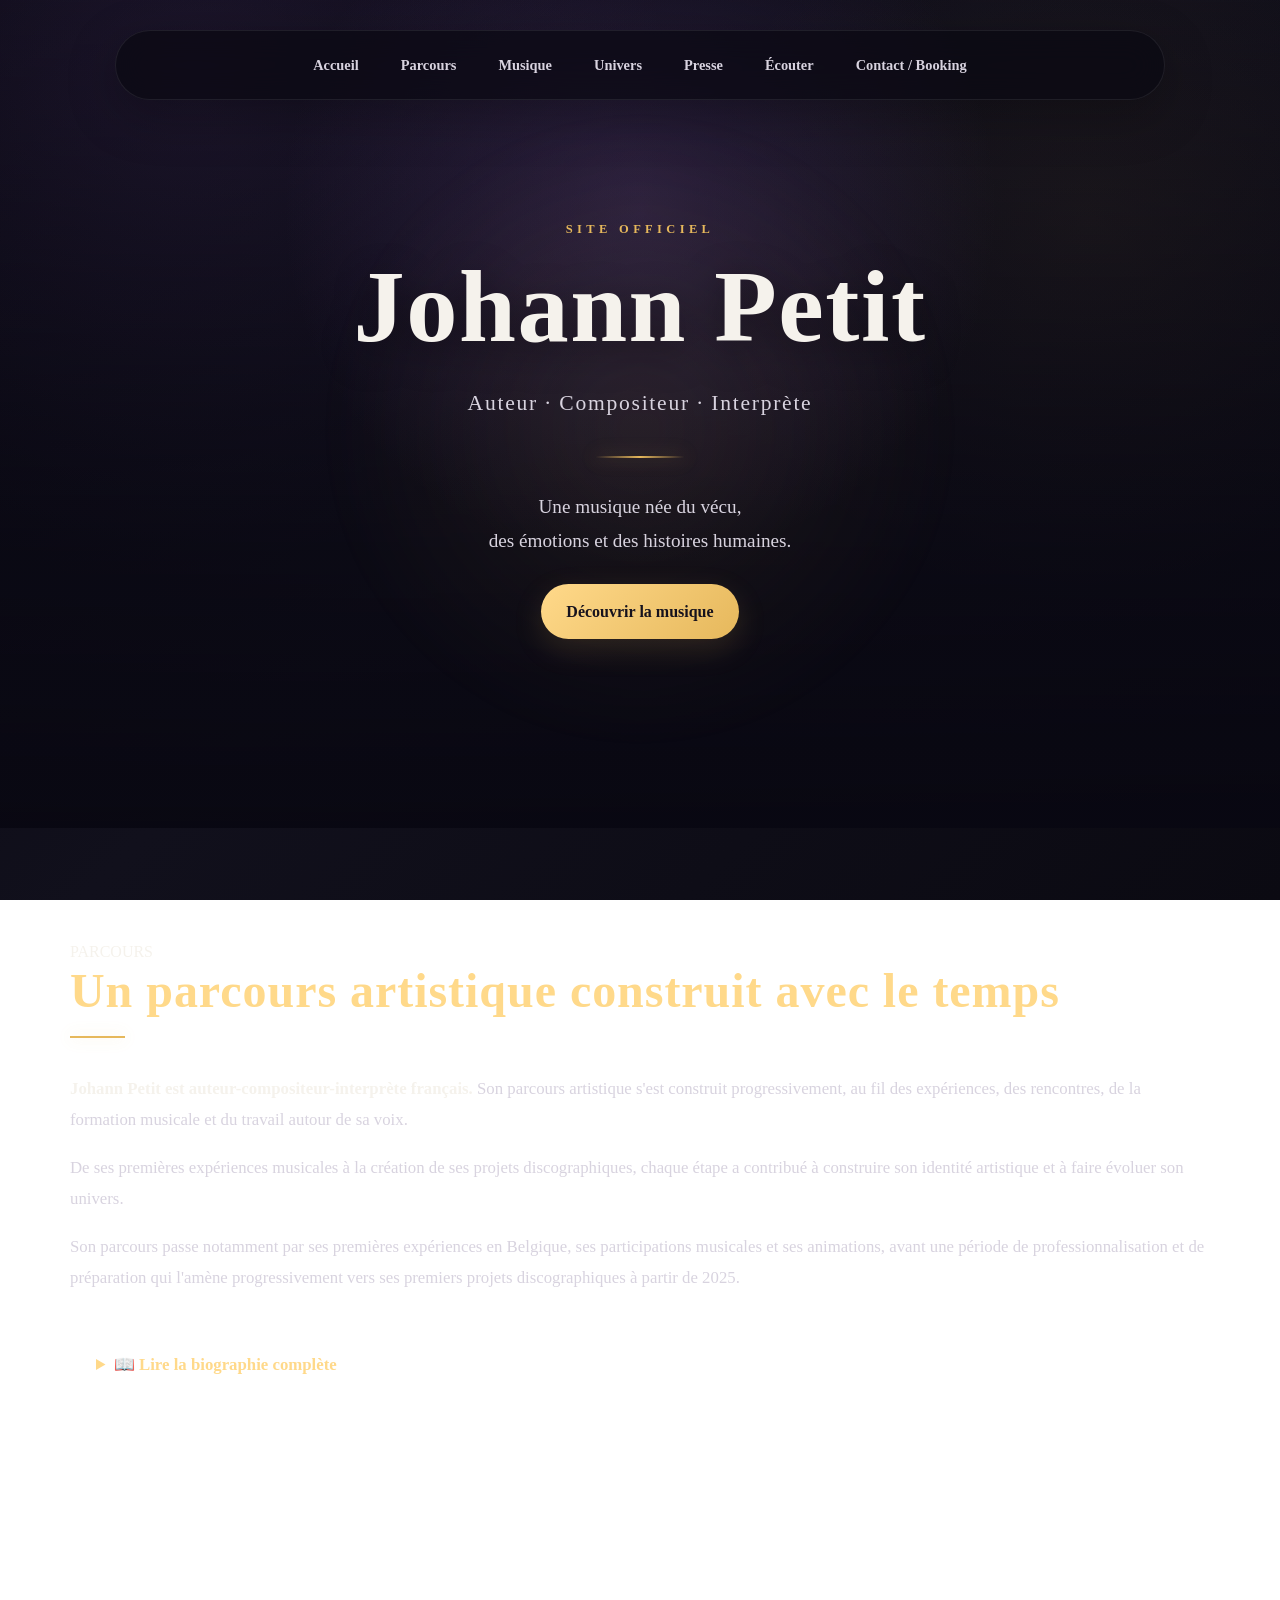
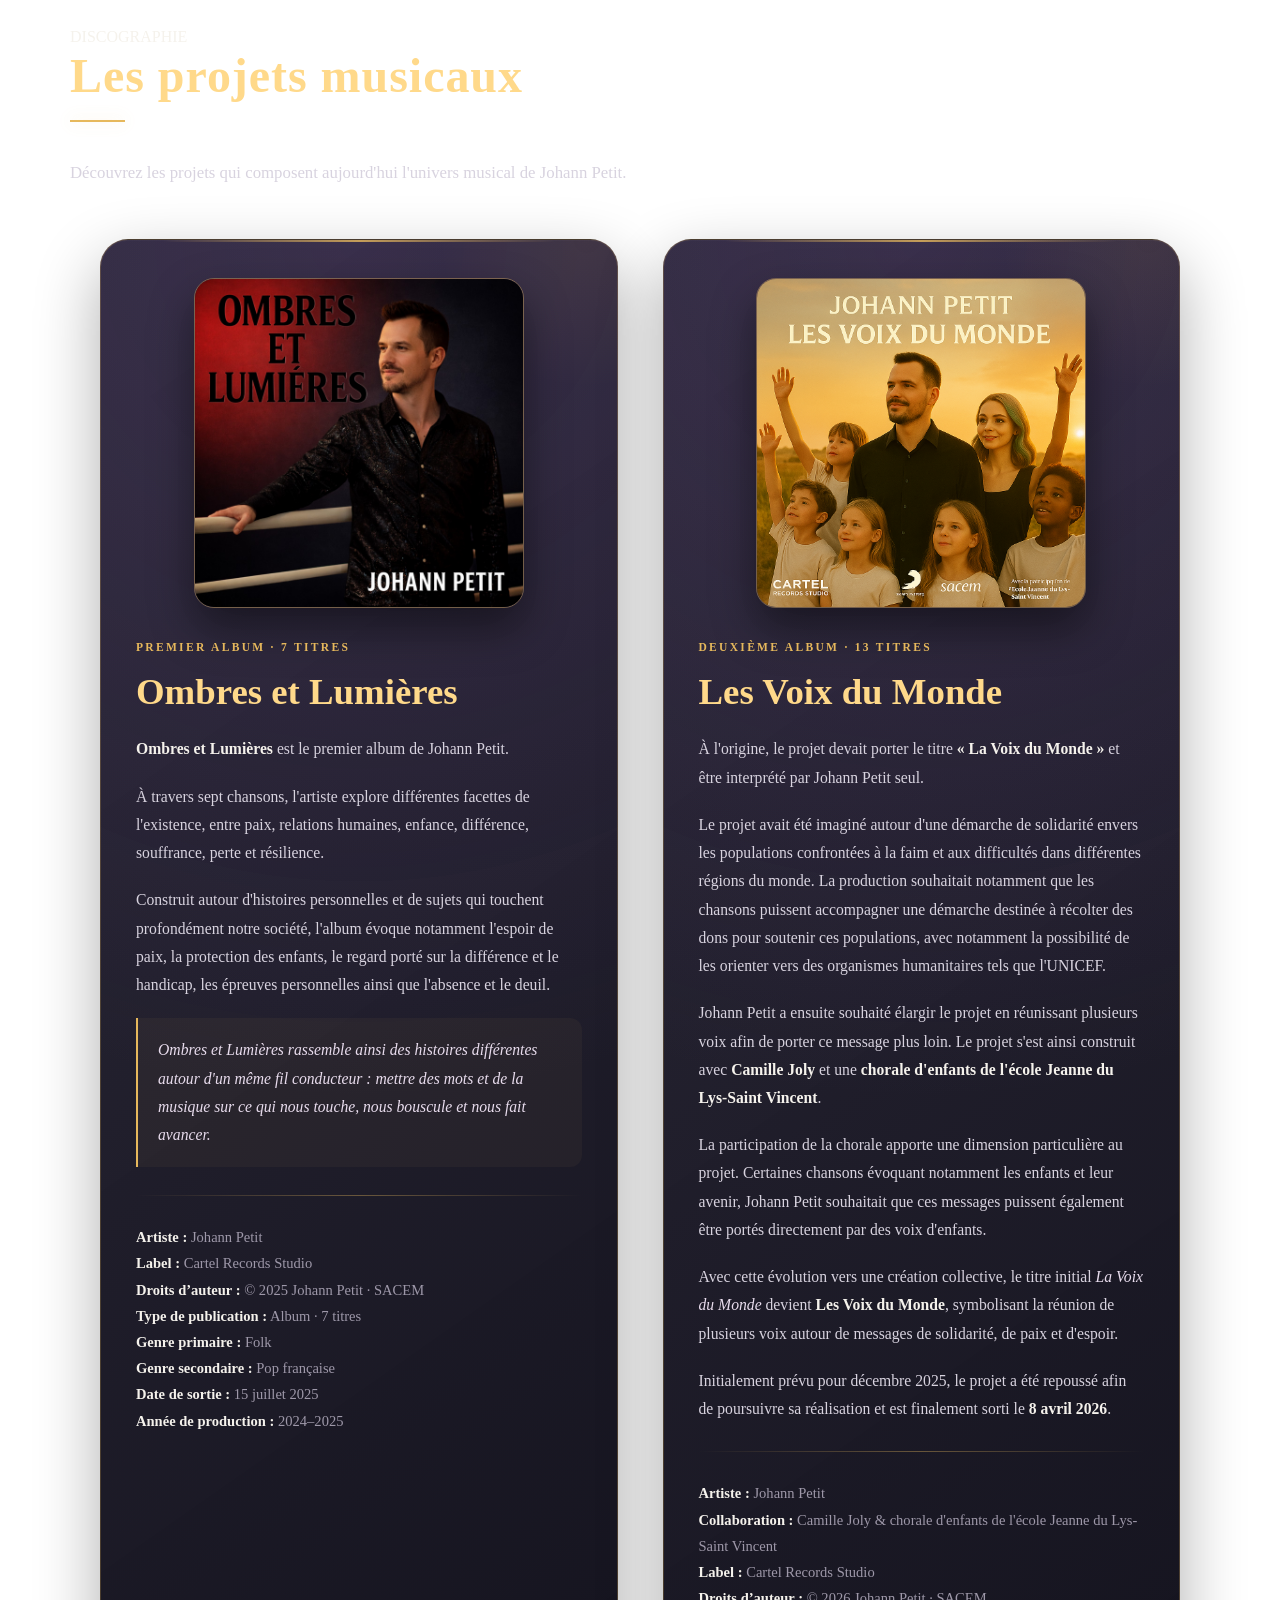
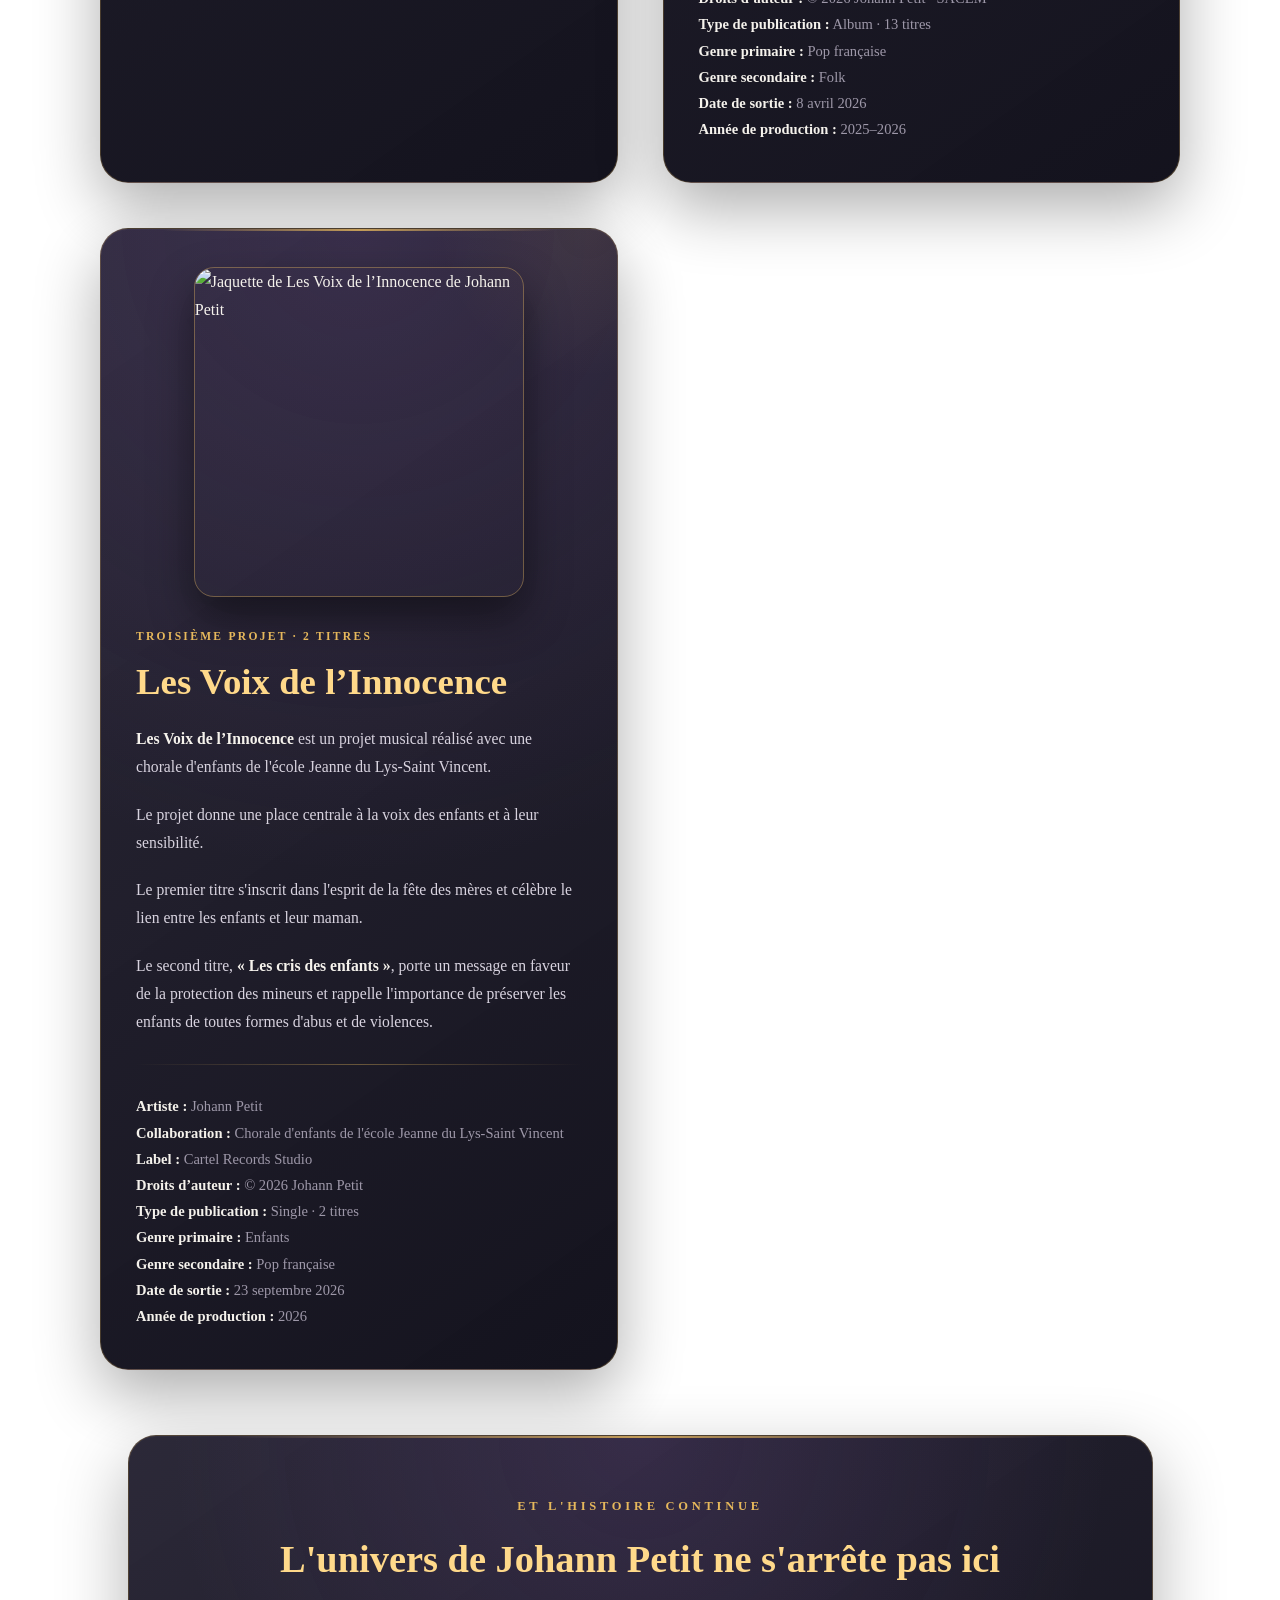
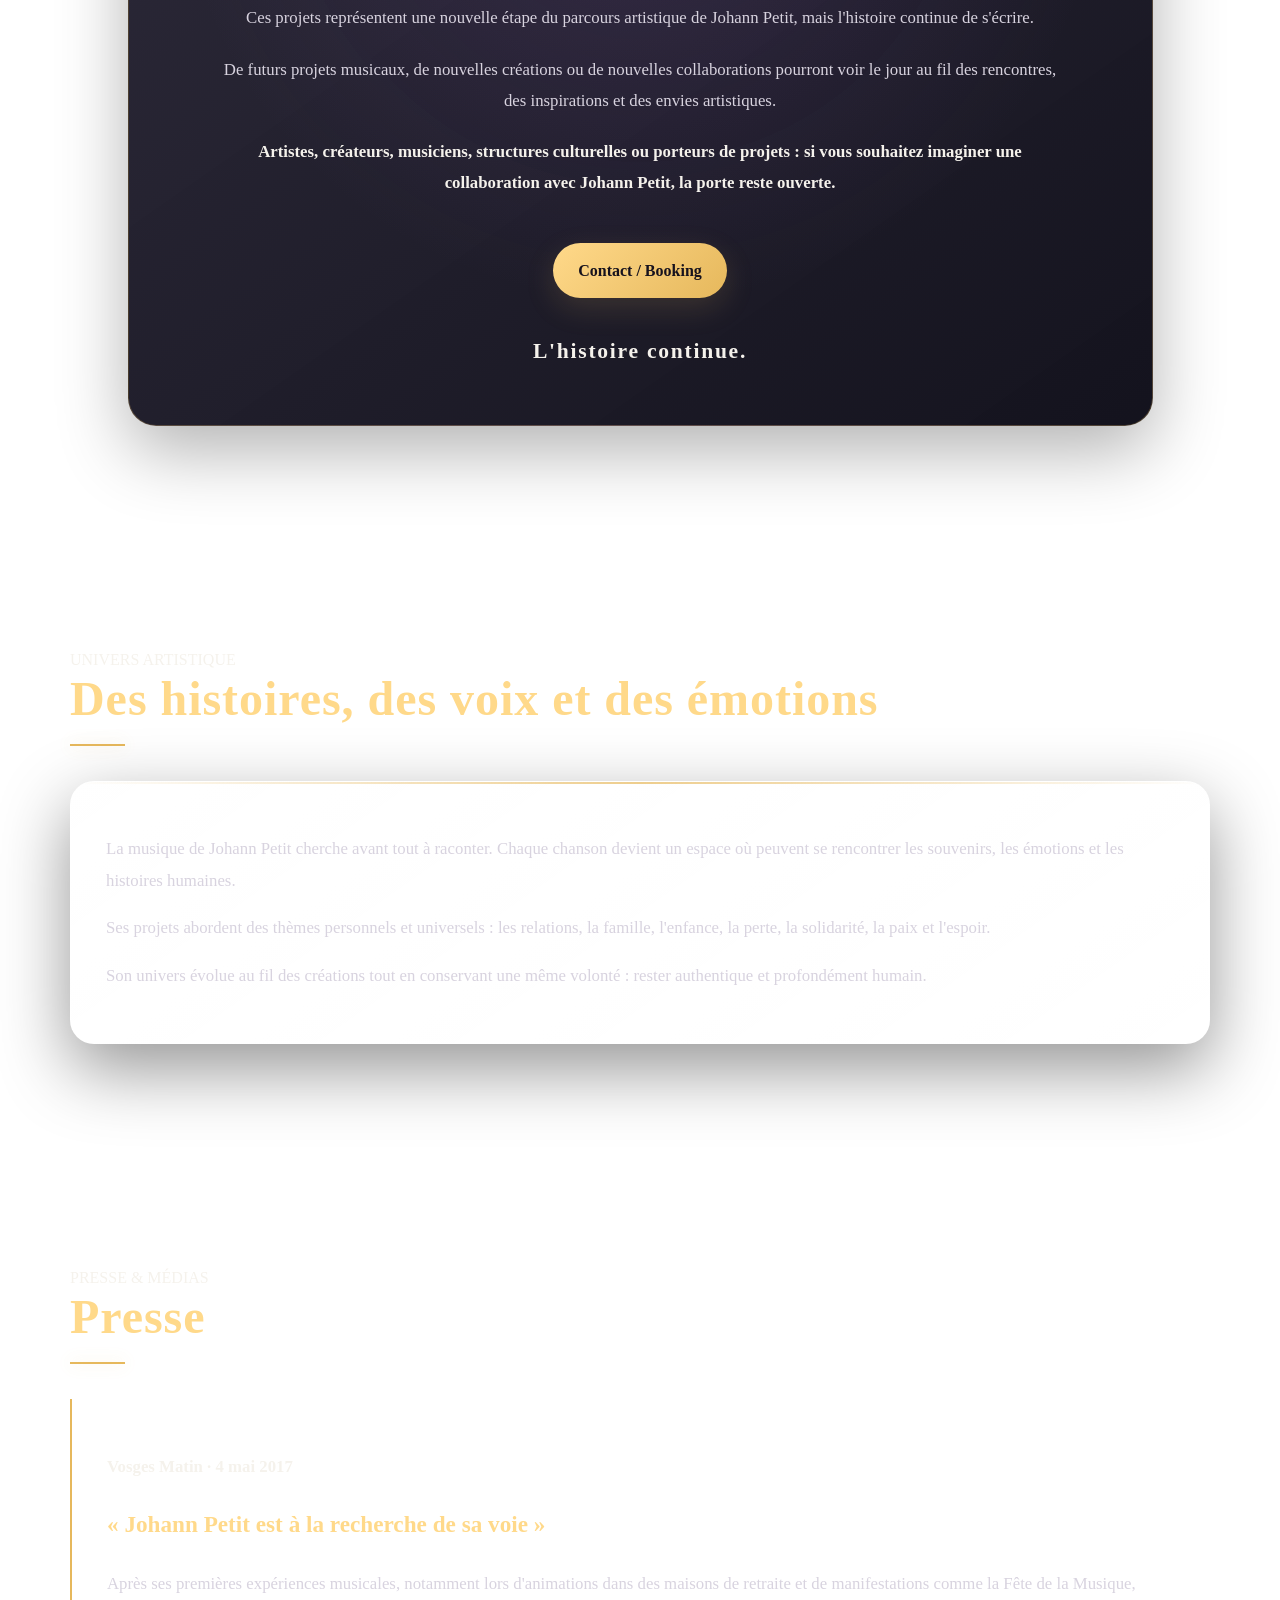
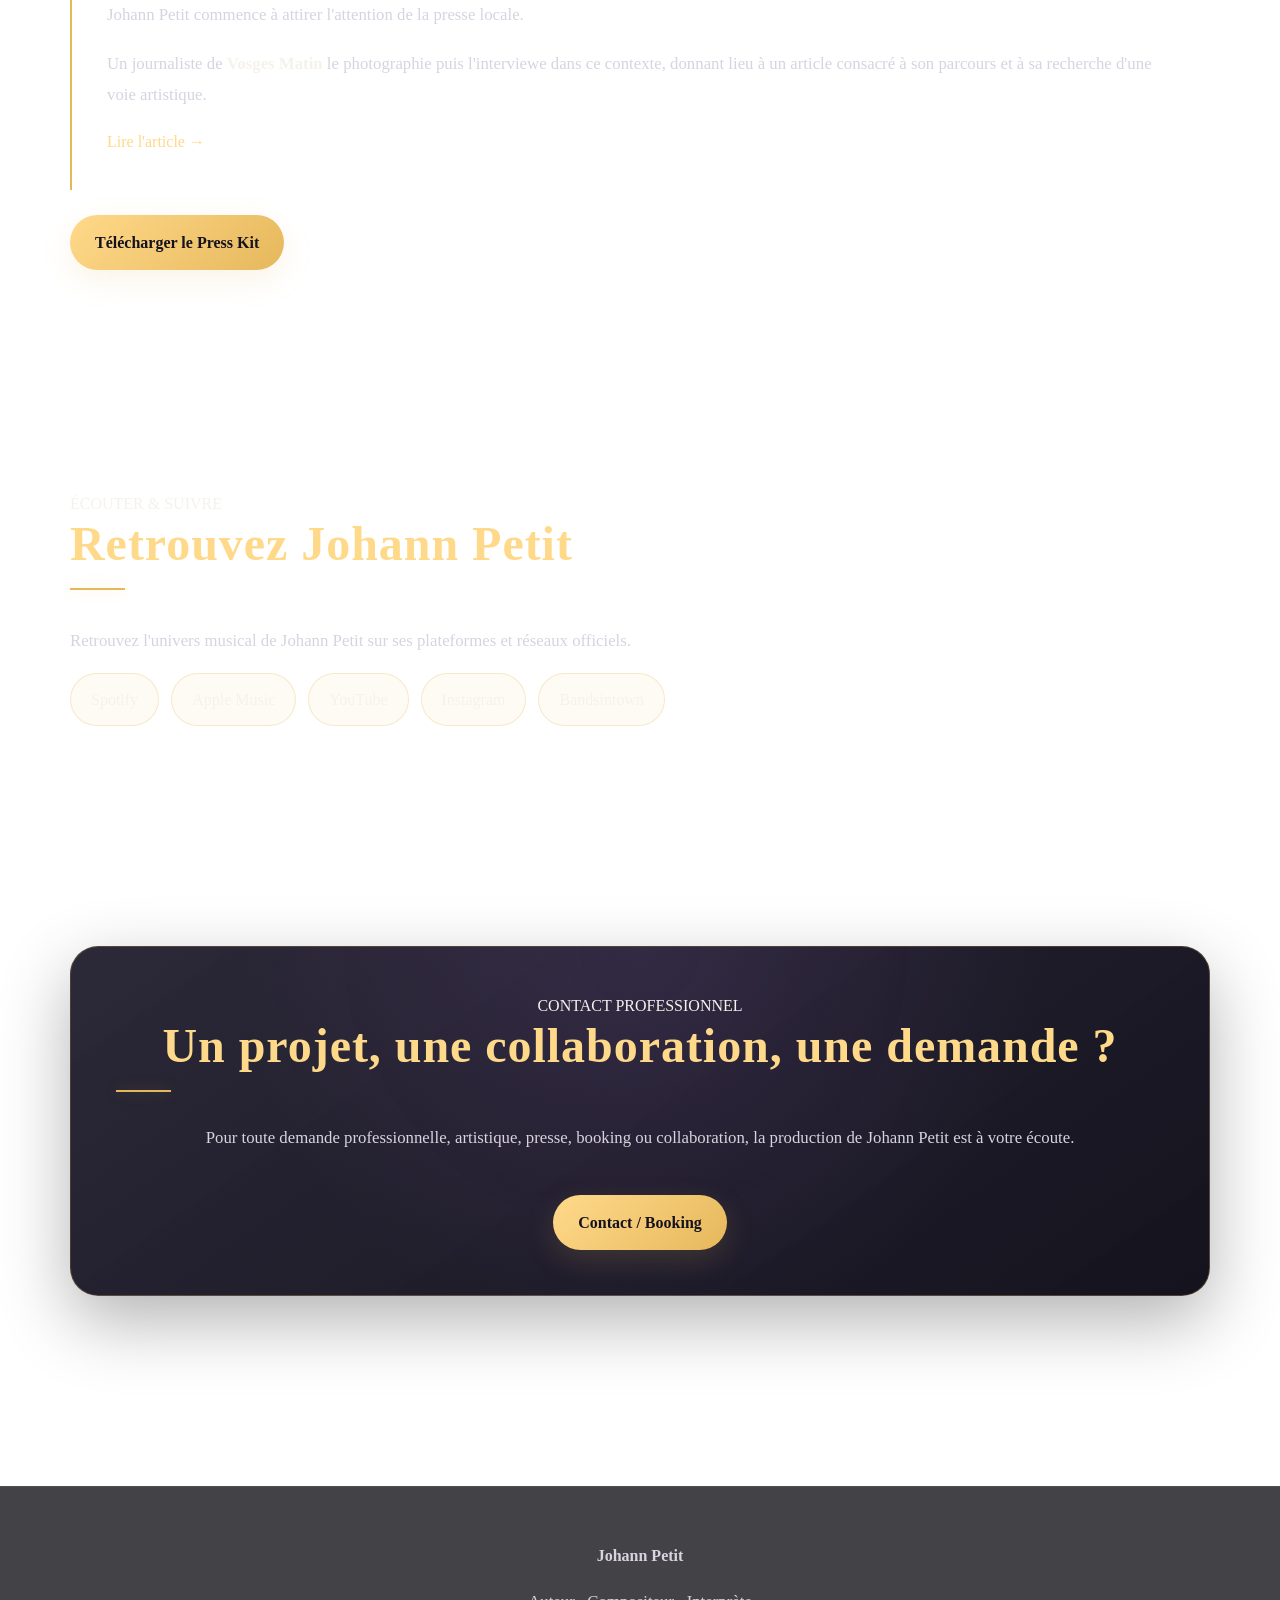
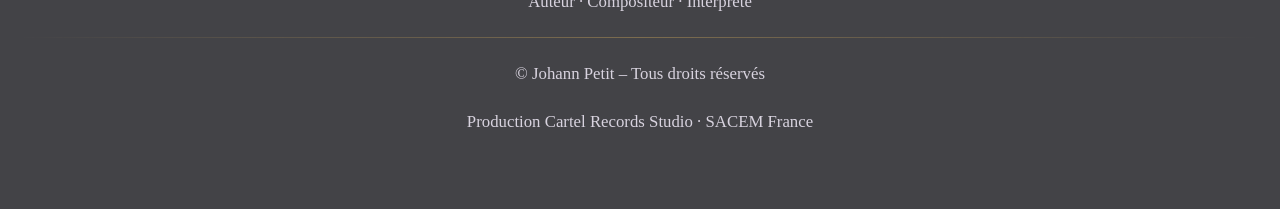
==== commit 48f0135f: "Update index.html" ====
--- a/nouveau-site/index.html
+++ b/nouveau-site/index.html
@@ -49,13 +49,13 @@
         Johann Petit
       </h1>
 
-      <p>
+      <p class="hero-subtitle">
         Auteur · Compositeur · Interprète
       </p>
 
       <div class="gold-line"></div>
 
-      <p>
+      <p class="hero-description">
         Une musique née du vécu,<br>
         des émotions et des histoires humaines.
       </p>
@@ -71,7 +71,6 @@
 
 
   <main>
-
 
     <!-- =====================================================
          PARCOURS
@@ -110,10 +109,6 @@
         </p>
 
 
-        <!-- =================================================
-             BIOGRAPHIE COMPLÈTE
-        ================================================== -->
-
         <details>
 
           <summary>
@@ -287,7 +282,7 @@
 
 
         <!-- =================================================
-             PROJETS MUSICAUX
+             CARTES DES PROJETS
         ================================================== -->
 
         <div class="album-list">
@@ -339,7 +334,7 @@
                 les épreuves personnelles ainsi que l'absence et le deuil.
               </p>
 
-              <p>
+              <p class="album-highlight">
                 <em>
                   Ombres et Lumières rassemble ainsi des histoires
                   différentes autour d'un même fil conducteur :
@@ -572,7 +567,6 @@
 
           </article>
 
-
         </div>
 
 
--- a/nouveau-site/style.css
+++ b/nouveau-site/style.css
@@ -5,14 +5,16 @@
    ========================================================= */
 
 
-/* ---------------------------------------------------------
+/* =========================================================
    VARIABLES
-   --------------------------------------------------------- */
+   ========================================================= */
 
 :root {
+
   --bg-main: #090812;
   --bg-secondary: #11101c;
-  --bg-card: rgba(255, 255, 255, 0.055);
+
+  --bg-card: rgba(255, 255, 255, 0.045);
 
   --gold: #e6b85c;
   --gold-light: #ffd98a;
@@ -26,17 +28,18 @@
 
   --border: rgba(230, 184, 92, 0.22);
 
-  --shadow: 0 25px 70px rgba(0, 0, 0, 0.45);
-
-  --radius: 18px;
+  --shadow:
+    0 25px 70px rgba(0, 0, 0, 0.42);
+
+  --radius: 24px;
 
   --max-width: 1180px;
 }
 
 
-/* ---------------------------------------------------------
+/* =========================================================
    RESET
-   --------------------------------------------------------- */
+   ========================================================= */
 
 * {
   box-sizing: border-box;
@@ -47,24 +50,30 @@
 }
 
 body {
+
   margin: 0;
   padding: 0;
 
-  font-family: Georgia, "Times New Roman", serif;
+  font-family:
+    Georgia,
+    "Times New Roman",
+    serif;
 
   color: var(--white);
 
   background:
     radial-gradient(
       circle at 15% 10%,
-      rgba(109, 75, 145, 0.25),
+      rgba(109, 75, 145, 0.24),
       transparent 35%
     ),
+
     radial-gradient(
       circle at 85% 25%,
-      rgba(230, 184, 92, 0.10),
+      rgba(230, 184, 92, 0.09),
       transparent 30%
     ),
+
     linear-gradient(
       135deg,
       #090812 0%,
@@ -80,11 +89,12 @@
 }
 
 
-/* ---------------------------------------------------------
+/* =========================================================
    TEXTURE DE FOND
-   --------------------------------------------------------- */
+   ========================================================= */
 
 body::before {
+
   content: "";
 
   position: fixed;
@@ -93,13 +103,15 @@
 
   pointer-events: none;
 
-  opacity: 0.16;
+  opacity: 0.13;
 
   background-image:
+
     linear-gradient(
       rgba(255,255,255,0.025) 1px,
       transparent 1px
     ),
+
     linear-gradient(
       90deg,
       rgba(255,255,255,0.025) 1px,
@@ -108,21 +120,23 @@
 
   background-size: 55px 55px;
 
-  mask-image: linear-gradient(
-    to bottom,
-    black,
-    transparent 85%
-  );
+  mask-image:
+    linear-gradient(
+      to bottom,
+      black,
+      transparent 85%
+    );
 
   z-index: -1;
 }
 
 
-/* ---------------------------------------------------------
+/* =========================================================
    LIENS
-   --------------------------------------------------------- */
+   ========================================================= */
 
 a {
+
   color: var(--gold-light);
 
   text-decoration: none;
@@ -138,25 +152,28 @@
 }
 
 
-/* ---------------------------------------------------------
-   CONTENEUR PRINCIPAL
-   --------------------------------------------------------- */
+/* =========================================================
+   CONTENEUR
+   ========================================================= */
 
 .container {
-  width: min(
-    calc(100% - 40px),
-    var(--max-width)
-  );
+
+  width:
+    min(
+      calc(100% - 40px),
+      var(--max-width)
+    );
 
   margin: 0 auto;
 }
 
 
-/* ---------------------------------------------------------
+/* =========================================================
    HEADER
-   --------------------------------------------------------- */
+   ========================================================= */
 
 header {
+
   position: relative;
 
   min-height: 92vh;
@@ -169,16 +186,19 @@
 
   text-align: center;
 
-  padding: 100px 20px 80px;
+  padding:
+    120px 20px 90px;
 
   overflow: hidden;
 
   background:
+
     radial-gradient(
       circle at 50% 25%,
       rgba(109, 75, 145, 0.30),
       transparent 40%
     ),
+
     linear-gradient(
       180deg,
       rgba(14, 12, 25, 0.25),
@@ -187,9 +207,10 @@
 }
 
 
-/* Halo lumineux */
+/* Halo */
 
 header::before {
+
   content: "";
 
   position: absolute;
@@ -202,7 +223,7 @@
   background:
     radial-gradient(
       circle,
-      rgba(230, 184, 92, 0.09),
+      rgba(230, 184, 92, 0.08),
       transparent 65%
     );
 
@@ -212,20 +233,101 @@
 }
 
 
-/* Contenu du header */
-
-header > * {
+/* =========================================================
+   NAVIGATION
+   ========================================================= */
+
+nav {
+
+  position: absolute;
+
+  top: 30px;
+
+  left: 50%;
+
+  transform: translateX(-50%);
+
+  width:
+    min(
+      calc(100% - 40px),
+      1050px
+    );
+
+  display: flex;
+
+  justify-content: center;
+
+  align-items: center;
+
+  gap: 8px;
+
+  padding: 12px 18px;
+
+  border:
+    1px solid rgba(255,255,255,0.08);
+
+  border-radius: 50px;
+
+  background:
+    rgba(10, 9, 18, 0.72);
+
+  backdrop-filter: blur(16px);
+
+  box-shadow:
+    0 15px 50px rgba(0,0,0,0.25);
+
+  z-index: 10;
+}
+
+nav a {
+
+  padding: 10px 17px;
+
+  color: var(--text);
+
+  border-radius: 30px;
+
+  font-size: 0.9rem;
+
+  font-weight: bold;
+
+  transition:
+    background 0.25s ease,
+    color 0.25s ease,
+    transform 0.25s ease;
+}
+
+nav a:hover {
+
+  color: var(--white);
+
+  background:
+    rgba(230, 184, 92, 0.12);
+
+  transform:
+    translateY(-2px);
+}
+
+
+/* =========================================================
+   HERO
+   ========================================================= */
+
+.hero-content {
+
   position: relative;
 
   z-index: 2;
-}
-
-
-/* ---------------------------------------------------------
-   PETIT SURTITRE
-   --------------------------------------------------------- */
+
+  max-width: 900px;
+
+  animation:
+    fadeUp 0.9s ease both;
+}
+
 
 header .eyebrow {
+
   display: block;
 
   margin-bottom: 18px;
@@ -242,20 +344,18 @@
 }
 
 
-/* ---------------------------------------------------------
-   TITRE PRINCIPAL
-   --------------------------------------------------------- */
-
 header h1 {
+
   margin: 0;
 
   color: var(--white);
 
-  font-size: clamp(
-    3rem,
-    8vw,
-    6.5rem
-  );
+  font-size:
+    clamp(
+      3rem,
+      8vw,
+      6.5rem
+    );
 
   font-weight: 700;
 
@@ -268,32 +368,48 @@
 }
 
 
-/* ---------------------------------------------------------
-   SOUS-TITRE
-   --------------------------------------------------------- */
-
-header p {
-  margin: 28px auto 0;
-
-  max-width: 700px;
+.hero-subtitle {
+
+  margin:
+    28px auto 0;
 
   color: var(--text);
 
-  font-size: clamp(
-    1rem,
-    2vw,
-    1.35rem
-  );
+  font-size:
+    clamp(
+      1rem,
+      2vw,
+      1.35rem
+    );
 
   letter-spacing: 0.08em;
 }
 
 
-/* ---------------------------------------------------------
-   LIGNE DÉCORATIVE
-   --------------------------------------------------------- */
+.hero-description {
+
+  margin:
+    0 auto;
+
+  color: var(--text);
+
+  font-size:
+    clamp(
+      1rem,
+      2vw,
+      1.2rem
+    );
+
+  line-height: 1.8;
+}
+
+
+/* =========================================================
+   LIGNE DORÉE
+   ========================================================= */
 
 .gold-line {
+
   width: 90px;
 
   height: 2px;
@@ -309,119 +425,57 @@
     );
 
   box-shadow:
-    0 0 18px rgba(230, 184, 92, 0.35);
-}
-
-
-/* ---------------------------------------------------------
-   NAVIGATION
-   --------------------------------------------------------- */
-
-nav {
-  position: absolute;
-
-  top: 30px;
-
-  left: 50%;
-
-  transform: translateX(-50%);
-
-  width: min(
-    calc(100% - 40px),
-    1050px
-  );
-
-  display: flex;
-
-  justify-content: center;
-
-  align-items: center;
-
-  gap: 10px;
-
-  padding: 12px 18px;
-
-  border: 1px solid rgba(255,255,255,0.08);
-
-  border-radius: 50px;
-
-  background:
-    rgba(10, 9, 18, 0.65);
-
-  backdrop-filter: blur(16px);
-
-  box-shadow:
-    0 15px 50px rgba(0,0,0,0.25);
-
-  z-index: 10;
-}
-
-nav a {
-  padding: 10px 18px;
-
-  color: var(--text);
-
-  border-radius: 30px;
-
-  font-size: 0.9rem;
-
-  font-weight: bold;
-
-  transition:
-    background 0.25s ease,
-    color 0.25s ease,
-    transform 0.25s ease;
-}
-
-nav a:hover {
-  color: var(--white);
-
-  background:
-    rgba(230, 184, 92, 0.12);
-
-  transform: translateY(-2px);
-}
-
-
-/* ---------------------------------------------------------
+    0 0 18px rgba(230,184,92,0.35);
+}
+
+
+/* =========================================================
    SECTIONS
-   --------------------------------------------------------- */
+   ========================================================= */
 
 section {
+
   position: relative;
 
-  width: min(
-    calc(100% - 40px),
-    var(--max-width)
-  );
+  width:
+    min(
+      calc(100% - 40px),
+      var(--max-width)
+    );
 
   margin: 0 auto;
 
-  padding: 110px 0;
-}
-
-
-/* ---------------------------------------------------------
-   TITRES DE SECTIONS
-   --------------------------------------------------------- */
+  padding:
+    110px 0;
+}
+
+
+/* =========================================================
+   TITRES
+   ========================================================= */
 
 section h2 {
-  margin: 0 0 35px;
+
+  margin:
+    0 0 35px;
 
   color: var(--gold-light);
 
-  font-size: clamp(
-    2rem,
-    4vw,
-    3rem
-  );
+  font-size:
+    clamp(
+      2rem,
+      4vw,
+      3rem
+    );
 
   line-height: 1.1;
 
   letter-spacing: 0.02em;
 }
 
+
 section h2::after {
+
   content: "";
 
   display: block;
@@ -439,11 +493,18 @@
 }
 
 
-/* ---------------------------------------------------------
+.section-intro {
+
+  max-width: 850px;
+}
+
+
+/* =========================================================
    TEXTE
-   --------------------------------------------------------- */
+   ========================================================= */
 
 p {
+
   color: var(--text);
 
   font-size: 1.05rem;
@@ -460,19 +521,21 @@
 }
 
 
-/* ---------------------------------------------------------
+/* =========================================================
    CARTES GÉNÉRALES
-   --------------------------------------------------------- */
+   ========================================================= */
 
 .card {
+
   position: relative;
 
-  padding: 32px;
+  padding: 35px;
 
   border:
     1px solid rgba(255,255,255,0.07);
 
-  border-radius: var(--radius);
+  border-radius:
+    var(--radius);
 
   background:
     linear-gradient(
@@ -481,14 +544,18 @@
       rgba(255,255,255,0.025)
     );
 
-  box-shadow: var(--shadow);
-
-  backdrop-filter: blur(12px);
+  box-shadow:
+    var(--shadow);
+
+  backdrop-filter:
+    blur(12px);
 
   overflow: hidden;
 }
 
+
 .card::before {
+
   content: "";
 
   position: absolute;
@@ -511,96 +578,103 @@
 }
 
 
-/* ---------------------------------------------------------
-   GRILLE DE CARTES
-   --------------------------------------------------------- */
-
-.grid {
+/* =========================================================
+   DISCOGRAPHIE
+   ========================================================= */
+
+.album-list {
+
   display: grid;
 
   grid-template-columns:
     repeat(
-      auto-fit,
-      minmax(260px, 1fr)
-    );
-
-  gap: 25px;
-
-  align-items: start;
-}
-
-
-/* =========================================================
-   DISCOGRAPHIE
-   ========================================================= */
-
-.albums {
+      2,
+      minmax(0, 1fr)
+    );
+
+  gap: 45px;
+
+  width: 100%;
+
+  max-width: 1080px;
+
+  margin:
+    50px auto 0;
+}
+
+
+/* =========================================================
+   CARTE PROJET MUSICAL
+   ========================================================= */
+
+.album-showcase {
+
+  position: relative;
+
   display: flex;
 
   flex-direction: column;
 
-  gap: 45px;
+  align-items: center;
 
   width: 100%;
-}
-
-
-/* =========================================================
-   CARTE ALBUM
-   ========================================================= */
-
-.album {
-  position: relative;
-
-  width: 100%;
-
-  display: grid;
-
-  grid-template-columns:
-    minmax(280px, 360px)
-    minmax(0, 1fr);
-
-  gap: 45px;
-
-  align-items: center;
-
-  padding: 40px;
-
-  border:
-    1px solid rgba(255,255,255,0.09);
-
-  border-radius: 24px;
-
-  background:
+
+  padding:
+    38px 35px 40px;
+
+  background:
+
+    radial-gradient(
+      circle at 50% 0%,
+      rgba(109,75,145,0.24),
+      transparent 55%
+    ),
+
     linear-gradient(
       145deg,
-      rgba(109,75,145,0.18),
-      rgba(255,255,255,0.035)
-    );
+      rgba(35,32,48,0.96),
+      rgba(15,14,25,0.98)
+    );
+
+  border:
+    1px solid rgba(230,184,92,0.25);
+
+  border-radius: 28px;
 
   box-shadow:
-    0 25px 65px rgba(0,0,0,0.30);
+
+    0 25px 65px rgba(0,0,0,0.32),
+
+    inset
+    0 1px 0
+    rgba(255,255,255,0.025);
 
   overflow: hidden;
 
   transition:
+
     transform 0.35s ease,
+
     border-color 0.35s ease,
+
     box-shadow 0.35s ease;
 }
 
 
-/* Ligne dorée supérieure */
-
-.album::before {
+/* Ligne dorée */
+
+.album-showcase::before {
+
   content: "";
 
   position: absolute;
 
   top: 0;
-  left: 0;
-
-  width: 100%;
+
+  left: 12%;
+
+  width: 76%;
+
   height: 2px;
 
   background:
@@ -615,18 +689,21 @@
 }
 
 
-/* Halo décoratif */
-
-.album::after {
+/* Halo */
+
+.album-showcase::after {
+
   content: "";
 
   position: absolute;
 
-  top: -160px;
-  right: -160px;
-
-  width: 360px;
-  height: 360px;
+  width: 300px;
+
+  height: 300px;
+
+  top: -150px;
+
+  right: -120px;
 
   border-radius: 50%;
 
@@ -643,242 +720,294 @@
 
 /* Survol */
 
-.album:hover {
-  transform: translateY(-5px);
+.album-showcase:hover {
+
+  transform:
+    translateY(-6px);
 
   border-color:
-    rgba(230,184,92,0.35);
+    rgba(230,184,92,0.48);
 
   box-shadow:
-    0 35px 80px rgba(0,0,0,0.40);
-}
-
-
-/* =========================================================
-   JAQUETTE DE L'ALBUM
+
+    0 30px 75px rgba(0,0,0,0.42),
+
+    0 0 30px
+    rgba(230,184,92,0.05);
+}
+
+
+/* =========================================================
+   JAQUETTE
    ========================================================= */
 
 .album-cover {
+
   position: relative;
 
+  display: flex;
+
+  justify-content: center;
+
+  align-items: center;
+
   width: 100%;
 
-  max-width: 360px;
-
-  margin: 0 auto;
+  margin-bottom: 30px;
+
+  z-index: 2;
+}
+
+
+.album-cover img {
+
+  display: block;
+
+  width:
+    min(
+      100%,
+      330px
+    );
 
   aspect-ratio: 1 / 1;
 
-  border-radius: 16px;
-
-  overflow: hidden;
+  object-fit: cover;
+
+  border-radius: 20px;
 
   border:
-    1px solid rgba(230,184,92,0.28);
-
-  background:
-    #0b0a12;
+    1px solid rgba(230,184,92,0.38);
 
   box-shadow:
-    0 20px 50px rgba(0,0,0,0.45);
-
-  z-index: 2;
-}
-
-
+    0 20px 45px rgba(0,0,0,0.48);
+
+  transition:
+
+    transform 0.4s ease,
+
+    box-shadow 0.4s ease,
+
+    filter 0.4s ease;
+}
+
+
+.album-showcase:hover
 .album-cover img {
-  display: block;
-
-  width: 100%;
-
-  height: 100%;
-
-  object-fit: cover;
-
-  object-position: center;
-
-  transition:
-    transform 0.5s ease,
-    filter 0.5s ease;
-}
-
-
-.album:hover .album-cover img {
-  transform: scale(1.025);
+
+  transform:
+    scale(1.025);
 
   filter:
     brightness(1.04);
-}
-
-
-/* Petit reflet */
-
-.album-cover::after {
+
+  box-shadow:
+    0 25px 55px rgba(0,0,0,0.55);
+}
+
+
+/* =========================================================
+   CONTENU ALBUM
+   ========================================================= */
+
+.album-content {
+
+  position: relative;
+
+  z-index: 2;
+
+  width: 100%;
+
+  min-width: 0;
+
+  text-align: left;
+}
+
+
+.album-content .eyebrow {
+
+  display: block;
+
+  margin-bottom: 14px;
+
+  color: var(--gold);
+
+  font-size: 0.72rem;
+
+  font-weight: bold;
+
+  letter-spacing: 0.20em;
+
+  text-transform: uppercase;
+}
+
+
+.album-content h3 {
+
+  margin:
+    0 0 22px;
+
+  color: var(--gold-light);
+
+  font-size:
+    clamp(
+      1.7rem,
+      3vw,
+      2.3rem
+    );
+
+  line-height: 1.15;
+}
+
+
+.album-content p {
+
+  margin:
+    0 0 19px;
+
+  color: var(--text);
+
+  font-size: 0.98rem;
+
+  line-height: 1.8;
+}
+
+
+.album-content p:last-child {
+  margin-bottom: 0;
+}
+
+
+.album-highlight {
+
+  padding:
+    18px 20px;
+
+  border-left:
+    2px solid var(--gold);
+
+  border-radius:
+    0 12px 12px 0;
+
+  background:
+    rgba(230,184,92,0.045);
+}
+
+
+/* =========================================================
+   SÉPARATEUR ALBUM
+   ========================================================= */
+
+.album-divider {
+
+  width: 100%;
+
+  height: 1px;
+
+  margin:
+    28px 0;
+
+  background:
+    linear-gradient(
+      90deg,
+      transparent,
+      rgba(230,184,92,0.38),
+      transparent
+    );
+}
+
+
+/* =========================================================
+   INFORMATIONS ALBUM
+   ========================================================= */
+
+.album-details {
+
+  width: 100%;
+
+  margin-top: 5px;
+}
+
+
+.album-details p {
+
+  margin: 0;
+
+  color: var(--muted);
+
+  font-size: 0.91rem;
+
+  line-height: 1.8;
+}
+
+
+.album-details strong {
+  color: var(--white);
+}
+
+
+/* =========================================================
+   HISTOIRE CONTINUE
+   ========================================================= */
+
+.future-projects {
+
+  position: relative;
+
+  width: 100%;
+
+  max-width: 1025px;
+
+  margin:
+    65px auto 0;
+
+  padding:
+    55px 45px;
+
+  text-align: center;
+
+  border:
+    1px solid rgba(230,184,92,0.25);
+
+  border-radius: 28px;
+
+  background:
+
+    radial-gradient(
+      circle at 50% 0%,
+      rgba(109,75,145,0.24),
+      transparent 60%
+    ),
+
+    linear-gradient(
+      145deg,
+      rgba(35,32,48,0.96),
+      rgba(15,14,25,0.98)
+    );
+
+  box-shadow:
+
+    0 25px 70px rgba(0,0,0,0.30),
+
+    inset
+    0 1px 0
+    rgba(255,255,255,0.025);
+
+  overflow: hidden;
+}
+
+
+.future-projects::before {
+
   content: "";
 
   position: absolute;
 
-  inset: 0;
-
-  pointer-events: none;
-
-  background:
-    linear-gradient(
-      135deg,
-      rgba(255,255,255,0.10),
-      transparent 35%,
-      transparent 70%,
-      rgba(230,184,92,0.06)
-    );
-}
-
-
-/* =========================================================
-   CONTENU DE L'ALBUM
-   ========================================================= */
-
-.album-content {
-  position: relative;
-
-  z-index: 2;
-
-  min-width: 0;
-}
-
-
-.album-content .eyebrow {
-  display: block;
-
-  margin-bottom: 14px;
-
-  color: var(--gold);
-
-  font-size: 0.76rem;
-
-  font-weight: bold;
-
-  letter-spacing: 0.22em;
-
-  text-transform: uppercase;
-}
-
-
-.album h3 {
-  margin: 0 0 22px;
-
-  color: var(--gold-light);
-
-  font-size: clamp(
-    1.8rem,
-    3vw,
-    2.6rem
-  );
-
-  line-height: 1.15;
-
-  letter-spacing: 0.01em;
-}
-
-
-.album p {
-  margin: 0 0 20px;
-
-  color: var(--text);
-
-  font-size: 1rem;
-
-  line-height: 1.85;
-}
-
-
-.album p:last-child {
-  margin-bottom: 0;
-}
-
-
-/* =========================================================
-   INFORMATIONS DE PRODUCTION
-   ========================================================= */
-
-.album-meta {
-  position: relative;
-
-  margin-top: 28px;
-
-  padding-top: 24px;
-
-  border-top:
-    1px solid rgba(230,184,92,0.20);
-}
-
-
-.album-meta p {
-  margin: 0;
-
-  color: var(--muted);
-
-  font-size: 0.94rem;
-
-  line-height: 1.75;
-}
-
-
-.album-meta strong {
-  color: var(--white);
-}
-
-
-/* ---------------------------------------------------------
-   SÉPARATEUR DANS LES ALBUMS
-   --------------------------------------------------------- */
-
-.album .divider {
-  margin: 25px 0;
-}
-
-
-/* =========================================================
-   SECTION "L'HISTOIRE CONTINUE"
-   ========================================================= */
-
-.future-projects {
-  position: relative;
-
-  margin-top: 65px;
-
-  padding: 55px 45px;
-
-  text-align: center;
-
-  border:
-    1px solid rgba(230,184,92,0.20);
-
-  border-radius: 24px;
-
-  background:
-    radial-gradient(
-      circle at top,
-      rgba(109,75,145,0.22),
-      transparent 65%
-    ),
-    rgba(255,255,255,0.025);
-
-  box-shadow:
-    0 25px 70px rgba(0,0,0,0.30);
-
-  overflow: hidden;
-}
-
-
-.future-projects::before {
-  content: "";
-
-  position: absolute;
-
   top: 0;
+
   left: 10%;
 
   width: 80%;
+
   height: 2px;
 
   background:
@@ -888,36 +1017,43 @@
       var(--gold),
       transparent
     );
+
+  opacity: 0.8;
 }
 
 
 .future-projects .eyebrow {
+
   color: var(--gold);
 
   font-size: 0.78rem;
 
   font-weight: bold;
 
-  letter-spacing: 0.3em;
+  letter-spacing: 0.30em;
 }
 
 
 .future-projects h3 {
-  margin: 18px 0 20px;
+
+  margin:
+    18px 0 20px;
 
   color: var(--gold-light);
 
-  font-size: clamp(
-    1.7rem,
-    3vw,
-    2.4rem
-  );
+  font-size:
+    clamp(
+      1.7rem,
+      3vw,
+      2.4rem
+    );
 
   line-height: 1.2;
 }
 
 
 .future-projects p {
+
   max-width: 850px;
 
   margin:
@@ -926,6 +1062,7 @@
 
 
 .future-signature {
+
   margin-top: 35px;
 
   color: var(--gold-light);
@@ -941,6 +1078,7 @@
    ========================================================= */
 
 .button {
+
   display: inline-flex;
 
   align-items: center;
@@ -951,7 +1089,8 @@
 
   margin-top: 25px;
 
-  padding: 14px 25px;
+  padding:
+    14px 25px;
 
   color: #16121d;
 
@@ -967,28 +1106,36 @@
   font-weight: bold;
 
   box-shadow:
-    0 10px 30px rgba(230,184,92,0.15);
+    0 10px 30px
+    rgba(230,184,92,0.15);
 
   transition:
+
     transform 0.25s ease,
+
     box-shadow 0.25s ease;
 }
 
+
 .button:hover {
+
   color: #16121d;
 
-  transform: translateY(-3px);
+  transform:
+    translateY(-3px);
 
   box-shadow:
-    0 15px 35px rgba(230,184,92,0.25);
-}
-
-
-/* =========================================================
-   LIENS D'ÉCOUTE / RÉSEAUX
+    0 15px 35px
+    rgba(230,184,92,0.25);
+}
+
+
+/* =========================================================
+   ÉCOUTER / RÉSEAUX
    ========================================================= */
 
 .listen {
+
   display: flex;
 
   flex-wrap: wrap;
@@ -996,14 +1143,17 @@
   gap: 12px;
 }
 
+
 .listen a {
+
   display: inline-flex;
 
   align-items: center;
 
   justify-content: center;
 
-  padding: 12px 20px;
+  padding:
+    12px 20px;
 
   color: var(--white);
 
@@ -1016,12 +1166,17 @@
     rgba(230,184,92,0.06);
 
   transition:
+
     background 0.25s ease,
+
     border-color 0.25s ease,
+
     transform 0.25s ease;
 }
 
+
 .listen a:hover {
+
   color: var(--white);
 
   background:
@@ -1030,7 +1185,8 @@
   border-color:
     rgba(230,184,92,0.55);
 
-  transform: translateY(-2px);
+  transform:
+    translateY(-2px);
 }
 
 
@@ -1039,6 +1195,7 @@
    ========================================================= */
 
 .press {
+
   padding: 35px;
 
   border-left:
@@ -1051,30 +1208,43 @@
     0 var(--radius) var(--radius) 0;
 }
 
+
+.press h3 {
+
+  color: var(--gold-light);
+
+  font-size: 1.45rem;
+}
+
+
 .press p {
   margin-bottom: 18px;
 }
 
 
 /* =========================================================
-   DÉTAILS / BIOGRAPHIE
+   BIOGRAPHIE
    ========================================================= */
 
 details {
+
   margin-top: 35px;
 
-  padding: 22px 25px;
+  padding:
+    22px 25px;
 
   border:
     1px solid rgba(255,255,255,0.08);
 
-  border-radius: 14px;
+  border-radius: 18px;
 
   background:
     rgba(255,255,255,0.025);
 }
 
+
 summary {
+
   cursor: pointer;
 
   color: var(--gold-light);
@@ -1082,20 +1252,21 @@
   font-weight: bold;
 
   font-size: 1.05rem;
-
-  transition:
-    color 0.25s ease;
-}
+}
+
 
 summary:hover {
   color: var(--white);
 }
 
+
 details > div {
   margin-top: 25px;
 }
 
+
 details h3 {
+
   margin-top: 42px;
 
   margin-bottom: 15px;
@@ -1104,6 +1275,7 @@
 
   font-size: 1.45rem;
 }
+
 
 details h3:first-child {
   margin-top: 0;
@@ -1115,11 +1287,13 @@
    ========================================================= */
 
 .divider {
+
   width: 100%;
 
   height: 1px;
 
-  margin: 20px 0;
+  margin:
+    20px 0;
 
   background:
     linear-gradient(
@@ -1136,27 +1310,36 @@
    ========================================================= */
 
 .contact-box {
-  padding: 45px;
+
+  padding:
+    45px;
 
   text-align: center;
 
   border:
-    1px solid rgba(230,184,92,0.18);
-
-  border-radius: 22px;
-
-  background:
+    1px solid rgba(230,184,92,0.25);
+
+  border-radius: 28px;
+
+  background:
+
     radial-gradient(
-      circle at top,
-      rgba(109,75,145,0.20),
+      circle at 50% 0%,
+      rgba(109,75,145,0.22),
       transparent 60%
     ),
-    rgba(255,255,255,0.035);
+
+    linear-gradient(
+      145deg,
+      rgba(35,32,48,0.96),
+      rgba(15,14,25,0.98)
+    );
 
   box-shadow:
     0 25px 70px rgba(0,0,0,0.30);
 }
 
+
 .contact-box h2 {
   margin-bottom: 30px;
 }
@@ -1167,9 +1350,11 @@
    ========================================================= */
 
 footer {
+
   margin-top: 80px;
 
-  padding: 55px 20px;
+  padding:
+    55px 20px;
 
   text-align: center;
 
@@ -1182,18 +1367,20 @@
     1px solid rgba(255,255,255,0.06);
 }
 
+
 footer strong {
   color: var(--text);
 }
 
 
 /* =========================================================
-   ANIMATIONS
+   ANIMATION
    ========================================================= */
 
 @keyframes fadeUp {
 
   from {
+
     opacity: 0;
 
     transform:
@@ -1201,6 +1388,7 @@
   }
 
   to {
+
     opacity: 1;
 
     transform:
@@ -1208,25 +1396,23 @@
   }
 }
 
-.fade-up {
-  animation:
-    fadeUp 0.8s ease both;
-}
-
-
-/* =========================================================
-   RESPONSIVE TABLETTE
+
+/* =========================================================
+   TABLETTE
    ========================================================= */
 
 @media (max-width: 900px) {
 
   header {
+
     min-height: 85vh;
 
     padding-top: 120px;
   }
 
+
   nav {
+
     position: relative;
 
     top: auto;
@@ -1234,102 +1420,146 @@
 
     transform: none;
 
-    margin: 35px auto 0;
+    margin:
+      35px auto 0;
 
     flex-wrap: wrap;
 
-    border-radius: 20px;
-  }
-
-  nav a {
-    font-size: 0.85rem;
-  }
+    border-radius: 22px;
+  }
+
 
   section {
-    padding: 80px 0;
-  }
-
-
-  /* Album en une colonne */
-
-  .album {
+
+    padding:
+      80px 0;
+  }
+
+
+  /* Cartes albums */
+
+  .album-list {
+
     grid-template-columns: 1fr;
 
-    gap: 35px;
-
-    padding: 35px;
-  }
-
-  .album-cover {
-    max-width: 420px;
-  }
-
-  .album-content {
-    width: 100%;
-  }
+    gap: 40px;
+  }
+
+
+  .album-showcase {
+
+    max-width: 720px;
+
+    margin: 0 auto;
+
+    padding:
+      40px 35px;
+  }
+
+
+  .album-cover img {
+
+    width:
+      min(
+        100%,
+        360px
+      );
+  }
+
 
   .future-projects {
-    padding: 45px 30px;
-  }
+
+    padding:
+      45px 30px;
+  }
+
 
   .contact-box {
-    padding: 30px 22px;
-  }
-}
-
-
-/* =========================================================
-   RESPONSIVE MOBILE
-   ========================================================= */
-
-@media (max-width: 520px) {
+
+    padding:
+      35px 25px;
+  }
+}
+
+
+/* =========================================================
+   MOBILE
+   ========================================================= */
+
+@media (max-width: 600px) {
 
   body {
     font-size: 15px;
   }
 
+
   .container,
   section {
+
     width:
       calc(100% - 28px);
   }
 
 
   header {
+
     padding:
       100px 14px 70px;
   }
 
+
   header h1 {
     font-size: 3rem;
   }
 
-  header p {
+
+  header .eyebrow {
+    font-size: 0.68rem;
+
+    letter-spacing: 0.22em;
+  }
+
+
+  .hero-subtitle {
+
     font-size: 0.95rem;
 
     letter-spacing: 0.04em;
   }
 
 
+  .hero-description {
+    font-size: 0.95rem;
+  }
+
+
   nav {
+
     width: 100%;
 
     gap: 4px;
 
     padding: 8px;
-  }
+
+    border-radius: 18px;
+  }
+
 
   nav a {
+
     padding:
       8px 10px;
 
-    font-size: 0.78rem;
+    font-size: 0.76rem;
   }
 
 
   section {
-    padding: 65px 0;
-  }
+
+    padding:
+      65px 0;
+  }
+
 
   section h2 {
     font-size: 2rem;
@@ -1338,97 +1568,139 @@
 
   /* Albums */
 
-  .albums {
+  .album-list {
+
     gap: 30px;
-  }
-
-  .album {
-    grid-template-columns: 1fr;
-
-    gap: 28px;
-
-    padding: 25px;
-
-    border-radius: 20px;
-  }
+
+    margin-top: 35px;
+  }
+
+
+  .album-showcase {
+
+    padding:
+      28px 22px 32px;
+
+    border-radius: 22px;
+  }
+
 
   .album-cover {
-    width: 100%;
-
-    max-width: 320px;
-
-    margin: 0 auto;
-  }
-
-  .album h3 {
-    font-size: 1.8rem;
+
+    margin-bottom: 25px;
+  }
+
+
+  .album-cover img {
+
+    width:
+      min(
+        100%,
+        320px
+      );
+
+    border-radius: 17px;
+  }
+
+
+  .album-content h3 {
+
+    font-size: 1.75rem;
 
     margin-bottom: 18px;
   }
 
-  .album p {
-    font-size: 0.96rem;
-
-    line-height: 1.8;
-  }
+
+  .album-content p {
+
+    font-size: 0.95rem;
+
+    line-height: 1.75;
+  }
+
 
   .album-content .eyebrow {
-    font-size: 0.68rem;
-
-    letter-spacing: 0.16em;
-  }
-
-  .album-meta {
-    margin-top: 25px;
-
-    padding-top: 20px;
-  }
-
-  .album-meta p {
-    font-size: 0.88rem;
+
+    font-size: 0.65rem;
+
+    letter-spacing: 0.14em;
+  }
+
+
+  .album-details p {
+
+    font-size: 0.87rem;
 
     line-height: 1.7;
   }
 
 
-  /* Autres éléments */
+  /* Histoire continue */
+
+  .future-projects {
+
+    margin-top: 45px;
+
+    padding:
+      40px 22px;
+
+    border-radius: 22px;
+  }
+
+
+  .future-projects .eyebrow {
+
+    font-size: 0.65rem;
+
+    letter-spacing: 0.18em;
+  }
+
+
+  .future-projects h3 {
+
+    font-size: 1.65rem;
+  }
+
+
+  .future-signature {
+
+    font-size: 1.1rem;
+  }
+
+
+  /* Autres */
 
   .card {
     padding: 25px;
   }
 
+
   .listen {
+
     flex-direction: column;
   }
 
+
   .listen a {
+
     width: 100%;
   }
+
 
   .press {
     padding: 25px;
   }
 
+
   .contact-box {
-    padding: 30px 20px;
-  }
+
+    padding:
+      30px 20px;
+  }
+
 
   .button {
     width: 100%;
-  }
-
-  .future-projects {
-    padding: 40px 22px;
-
-    border-radius: 20px;
-  }
-
-  .future-projects h3 {
-    font-size: 1.7rem;
-  }
-
-  .future-signature {
-    font-size: 1.15rem;
   }
 }
 
@@ -1442,12 +1714,16 @@
   *,
   *::before,
   *::after {
+
     scroll-behavior: auto !important;
 
-    animation-duration: 0.01ms !important;
-
-    animation-iteration-count: 1 !important;
-
-    transition-duration: 0.01ms !important;
-  }
-}
+    animation-duration:
+      0.01ms !important;
+
+    animation-iteration-count:
+      1 !important;
+
+    transition-duration:
+      0.01ms !important;
+  }
+}
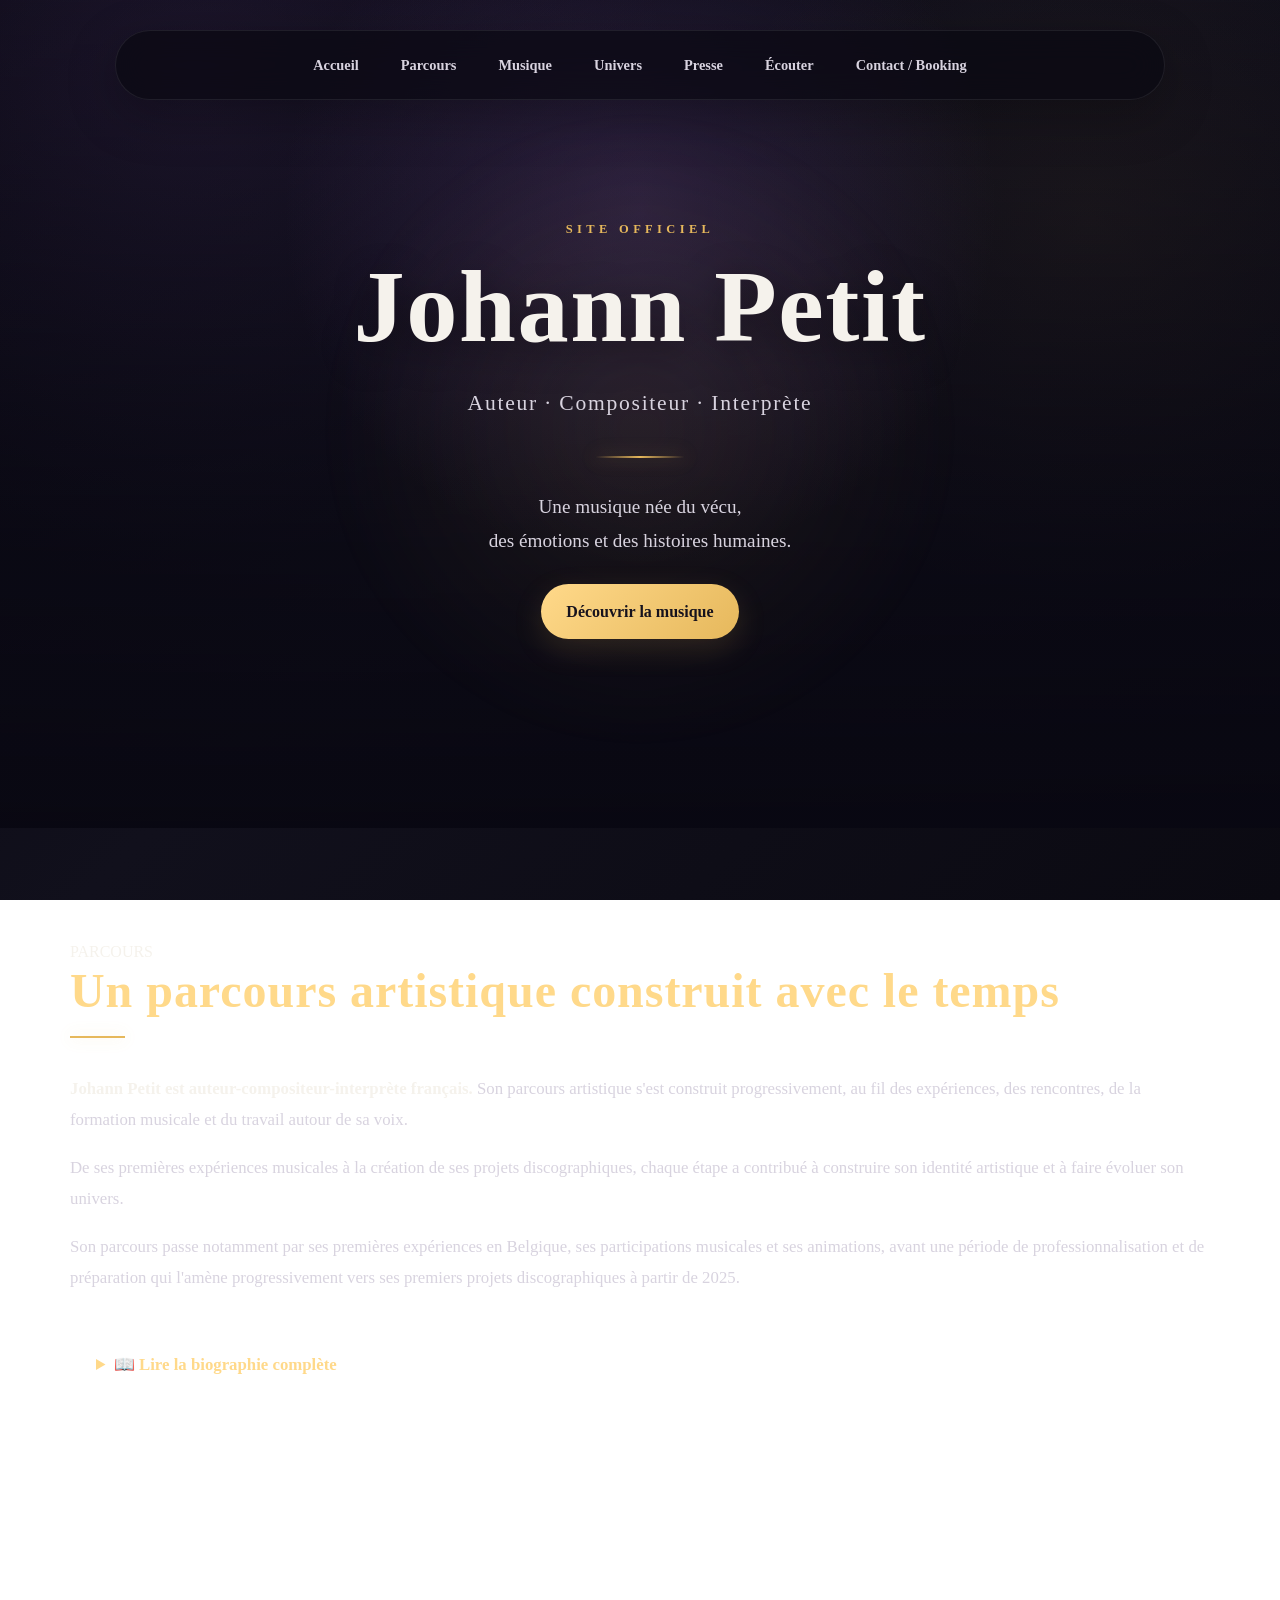
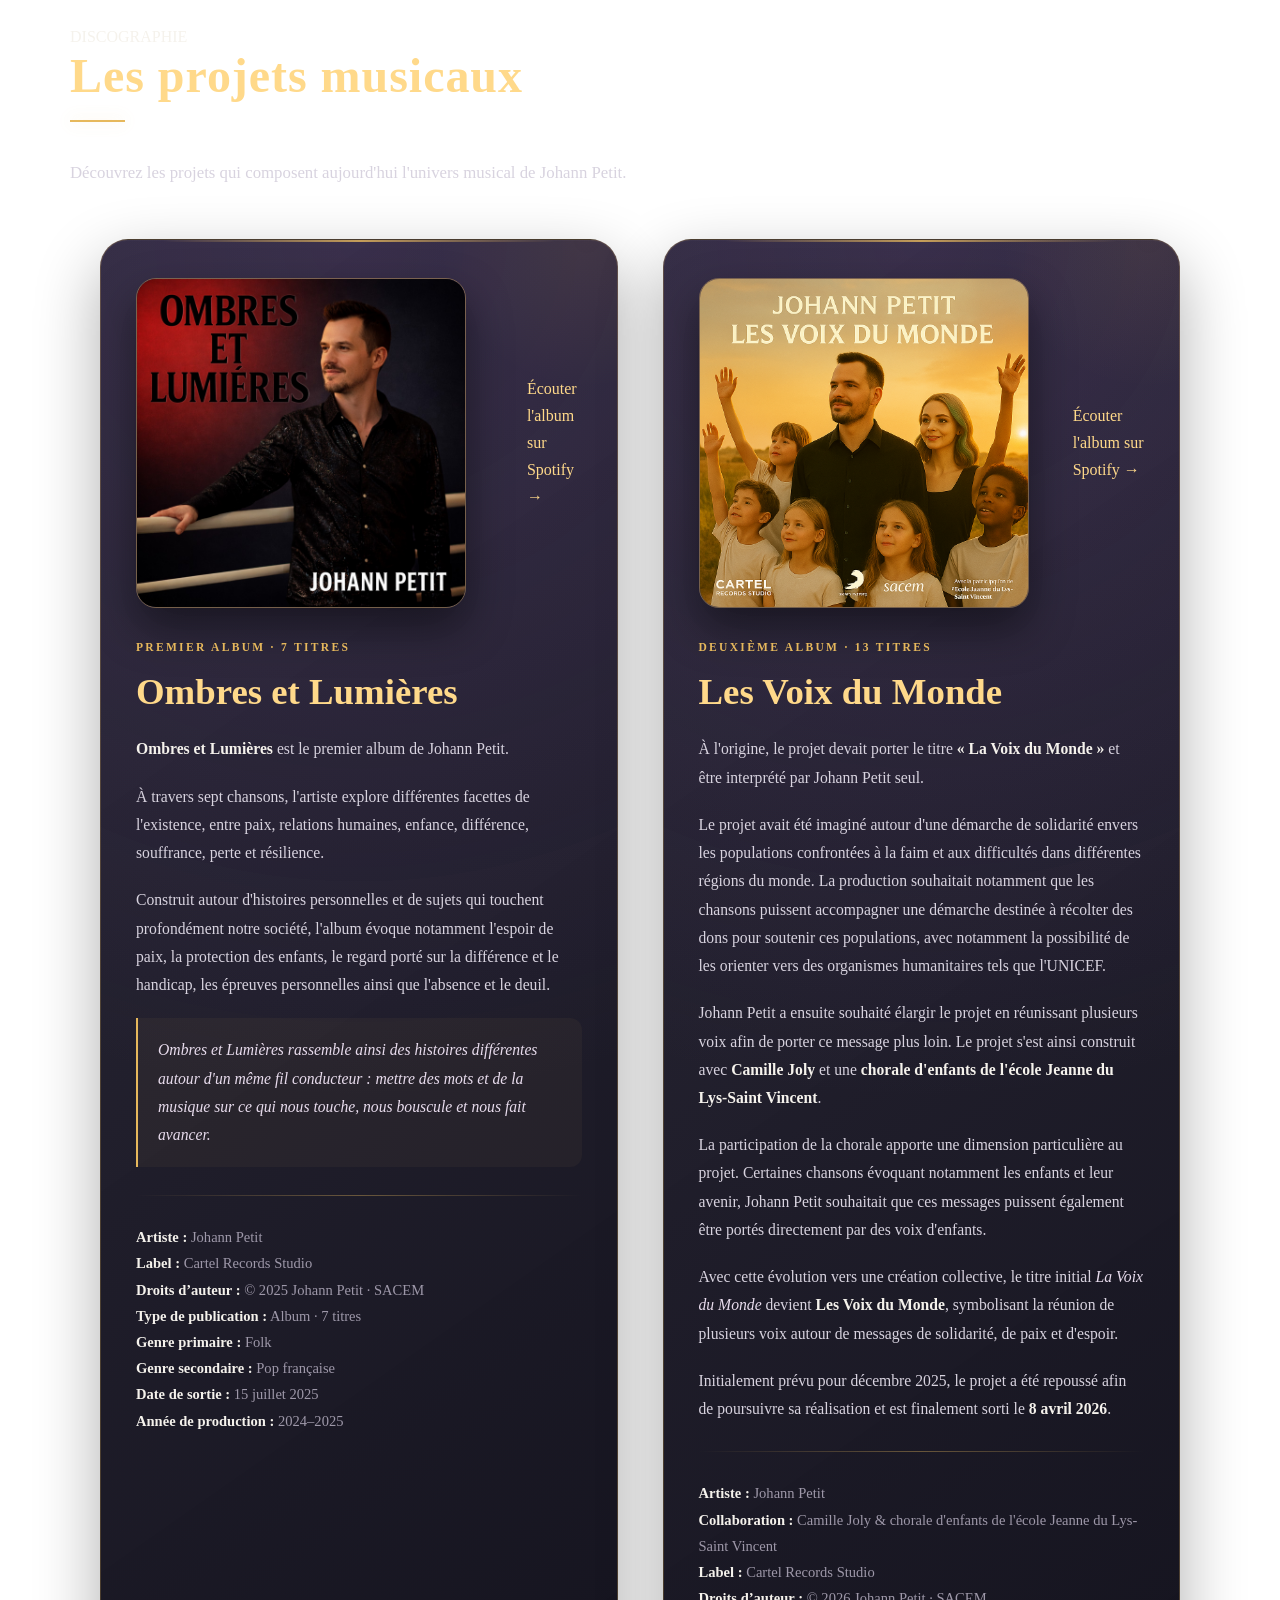
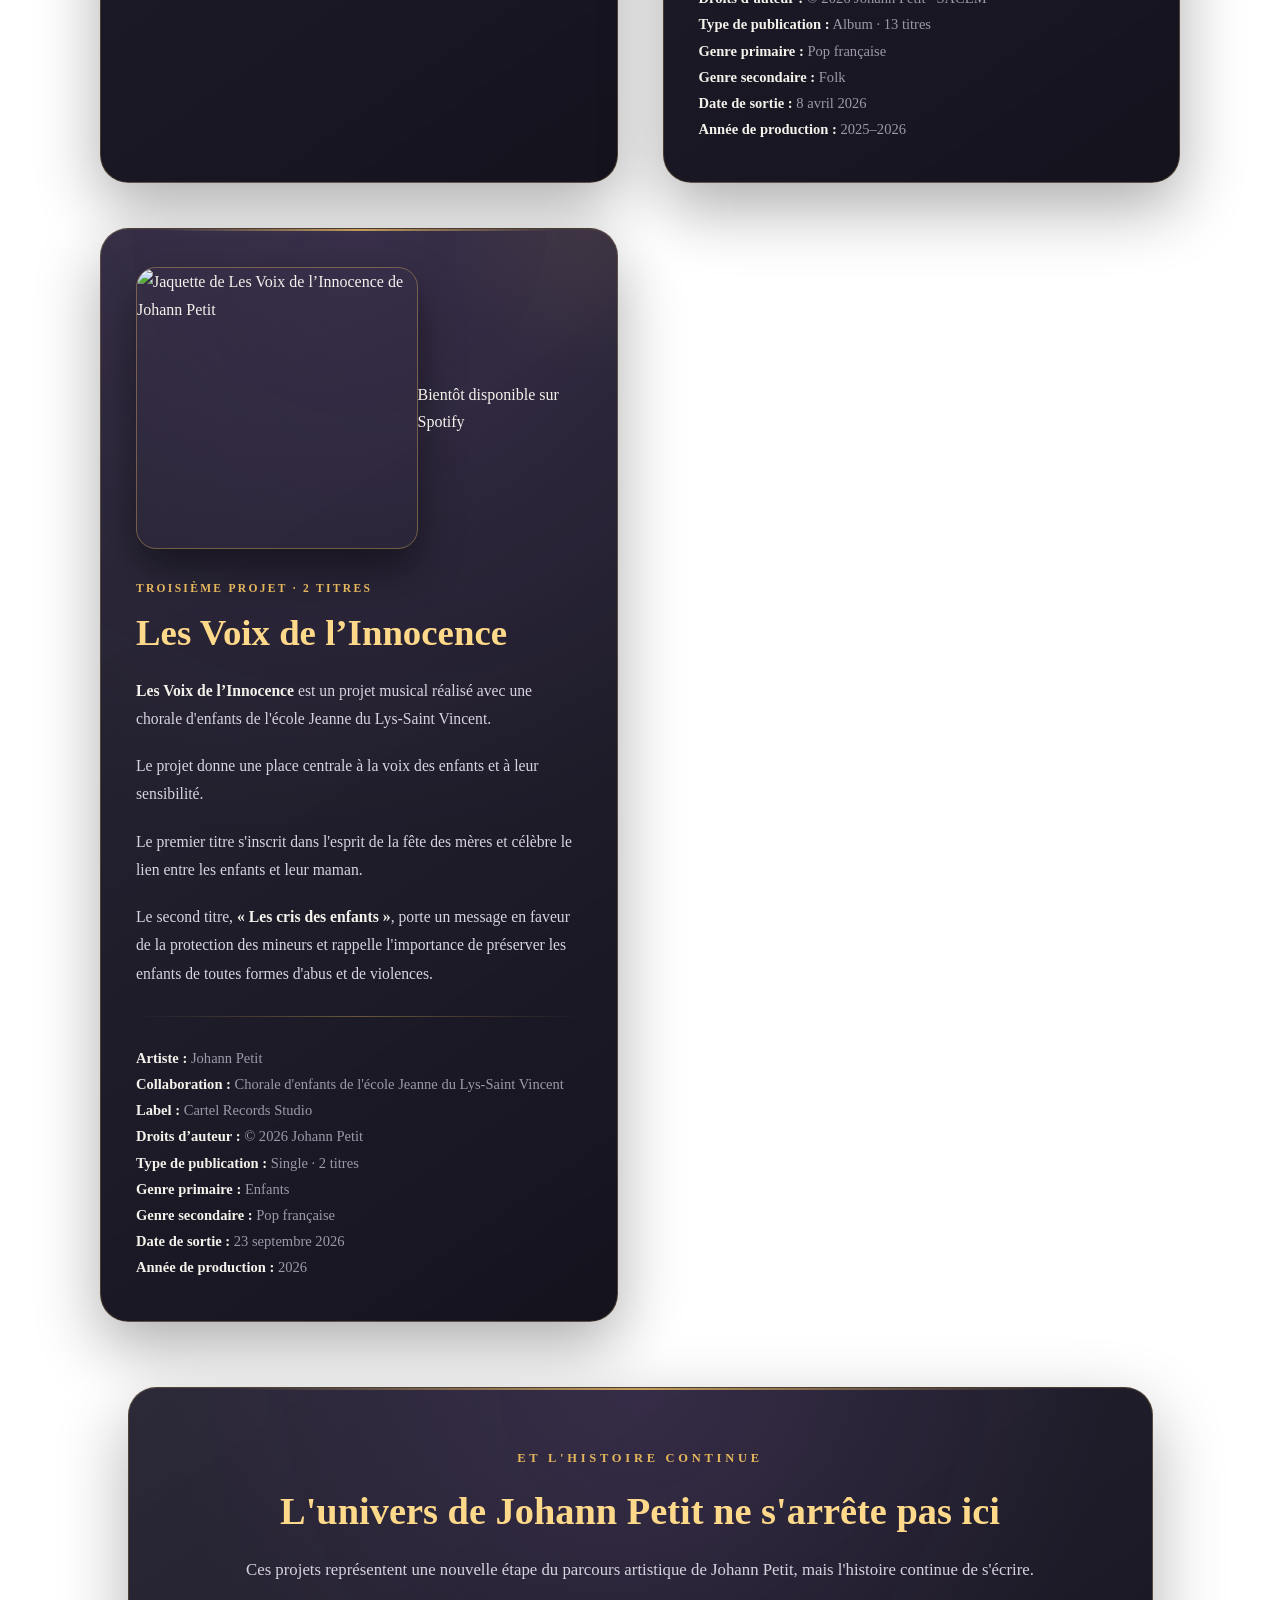
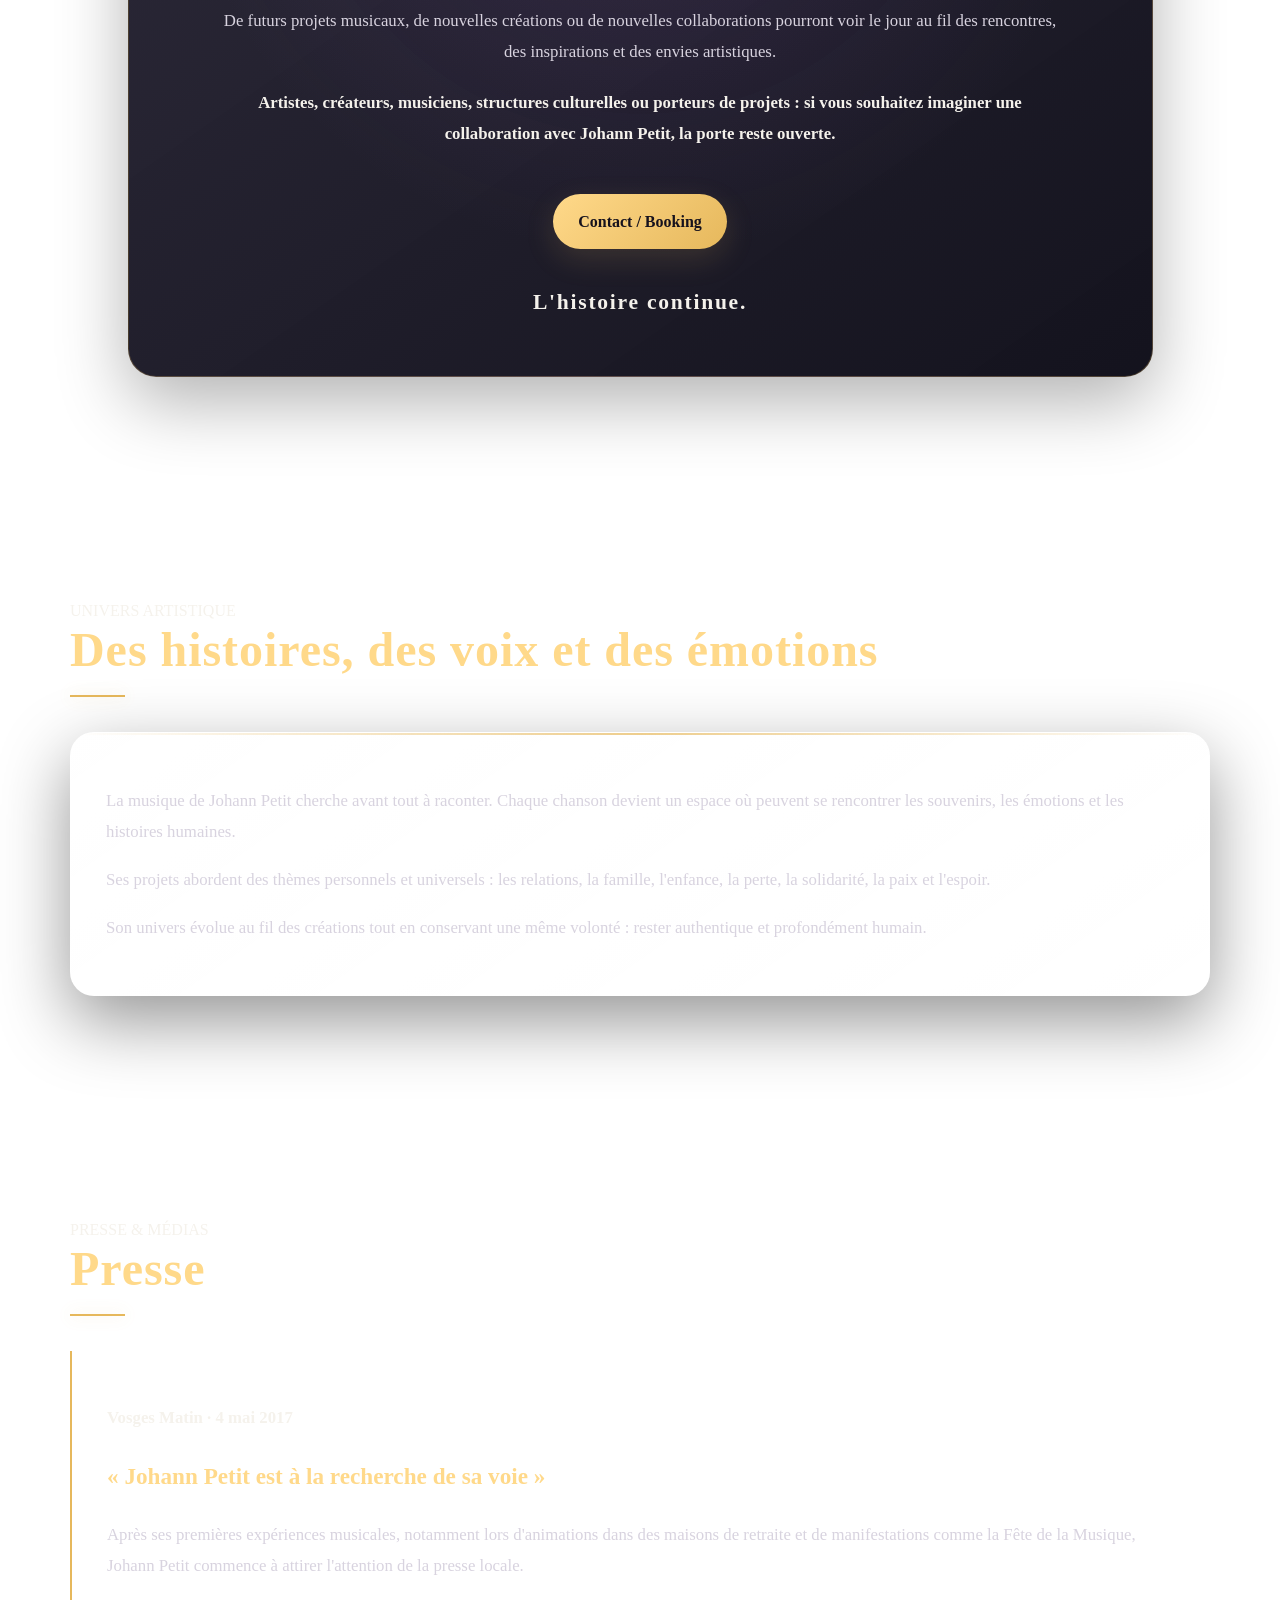
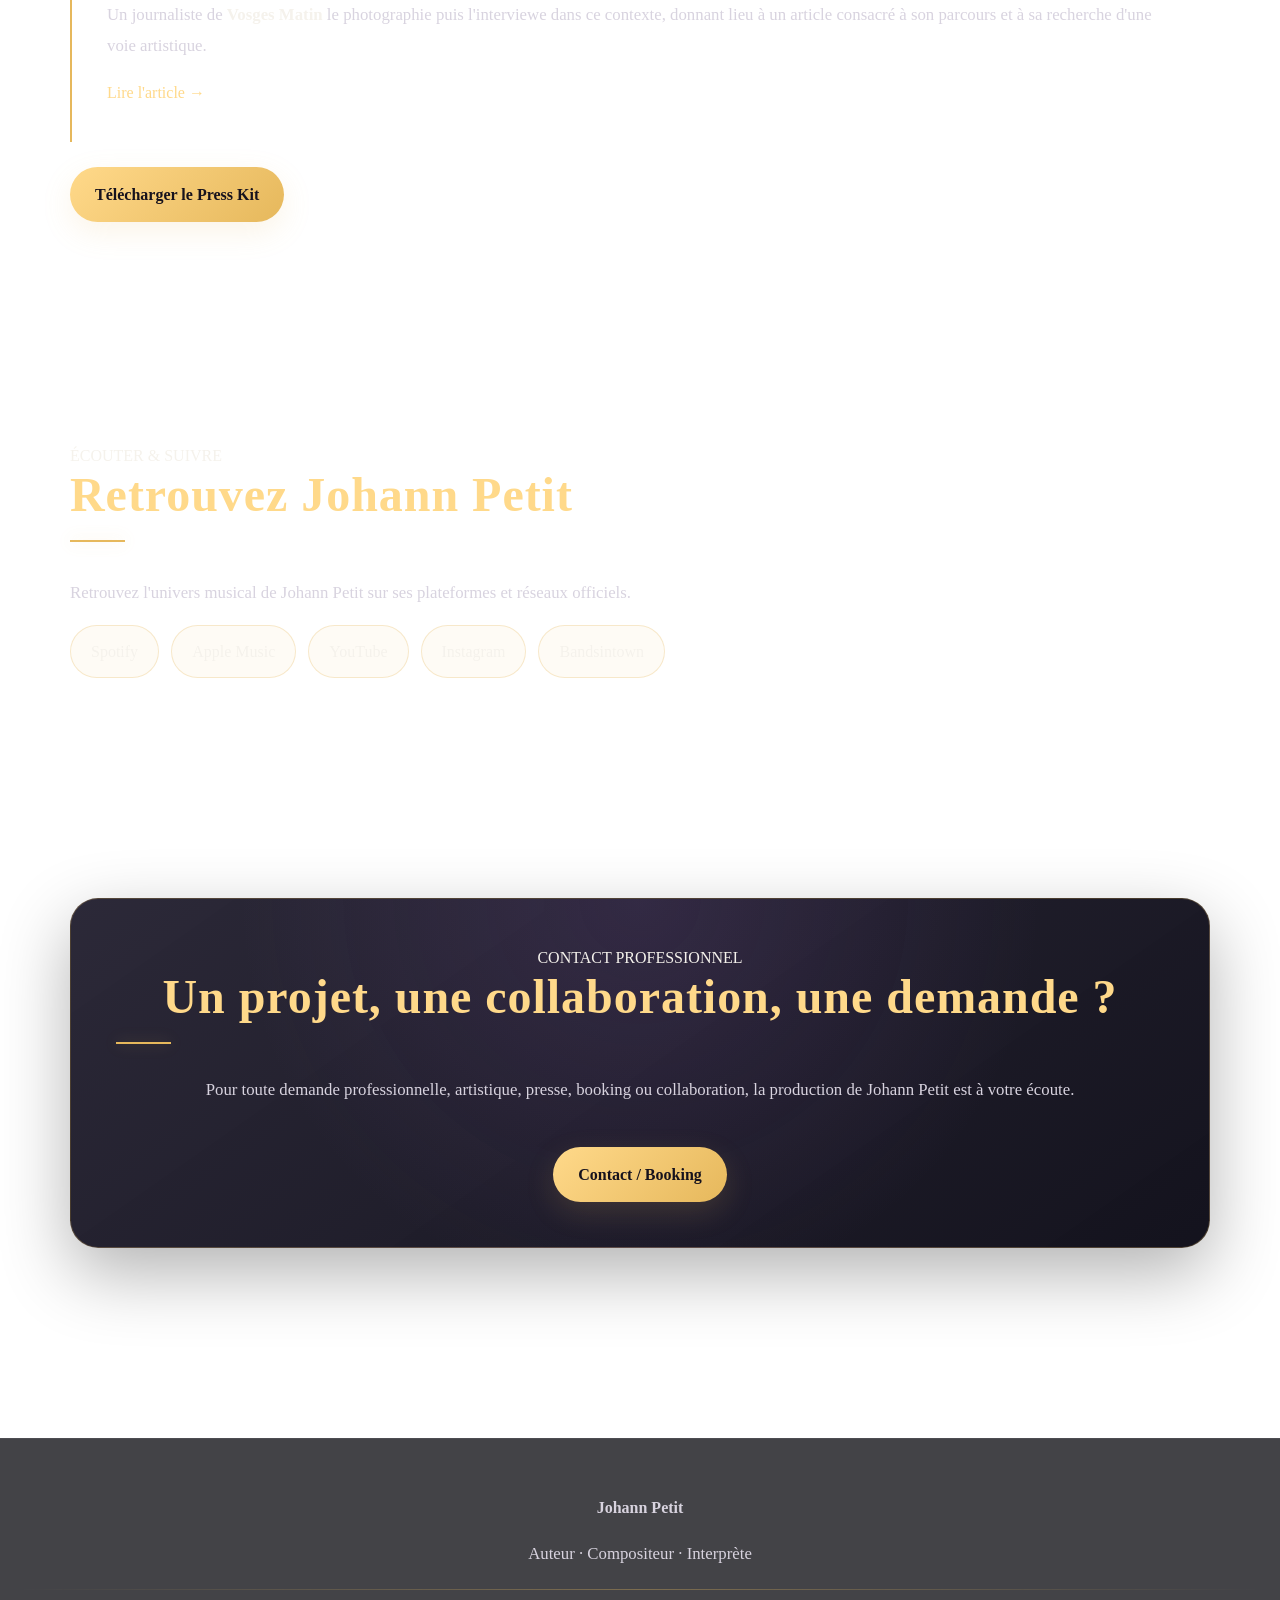
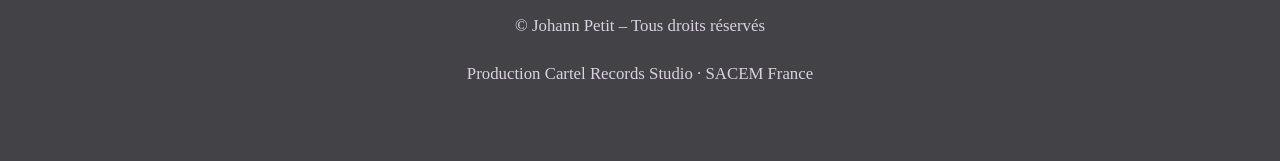
==== commit edc77f93: "Update index.html" ====
--- a/nouveau-site/index.html
+++ b/nouveau-site/index.html
@@ -296,11 +296,30 @@
 
             <div class="album-cover">
 
-              <img
-                src="images/Ombre et Lumiere.jpg"
-                alt="Jaquette de l'album Ombres et Lumières de Johann Petit"
-                loading="lazy"
+              <a
+                class="album-cover-link"
+                href="https://open.spotify.com/intl-fr/album/6CCLAd6FzekbwmRpgEvwcX"
+                target="_blank"
+                rel="noopener noreferrer"
+                aria-label="Écouter l'album Ombres et Lumières de Johann Petit sur Spotify"
               >
+
+                <img
+                  src="images/Ombre et Lumiere.jpg"
+                  alt="Jaquette de l'album Ombres et Lumières de Johann Petit"
+                  loading="lazy"
+                >
+
+              </a>
+
+              <a
+                class="album-spotify-link"
+                href="https://open.spotify.com/intl-fr/album/6CCLAd6FzekbwmRpgEvwcX"
+                target="_blank"
+                rel="noopener noreferrer"
+              >
+                Écouter l'album sur Spotify →
+              </a>
 
             </div>
 
@@ -376,11 +395,30 @@
 
             <div class="album-cover">
 
-              <img
-                src="images/Les Voix du Monde.png"
-                alt="Jaquette de l'album Les Voix du Monde de Johann Petit"
-                loading="lazy"
+              <a
+                class="album-cover-link"
+                href="https://open.spotify.com/intl-fr/album/6Nz33KY1JWdcaPiSLo3qm0"
+                target="_blank"
+                rel="noopener noreferrer"
+                aria-label="Écouter l'album Les Voix du Monde de Johann Petit sur Spotify"
               >
+
+                <img
+                  src="images/Les Voix du Monde.png"
+                  alt="Jaquette de l'album Les Voix du Monde de Johann Petit"
+                  loading="lazy"
+                >
+
+              </a>
+
+              <a
+                class="album-spotify-link"
+                href="https://open.spotify.com/intl-fr/album/6Nz33KY1JWdcaPiSLo3qm0"
+                target="_blank"
+                rel="noopener noreferrer"
+              >
+                Écouter l'album sur Spotify →
+              </a>
 
             </div>
 
@@ -495,6 +533,10 @@
                 loading="lazy"
               >
 
+              <span class="album-status">
+                Bientôt disponible sur Spotify
+              </span>
+
             </div>
 
 
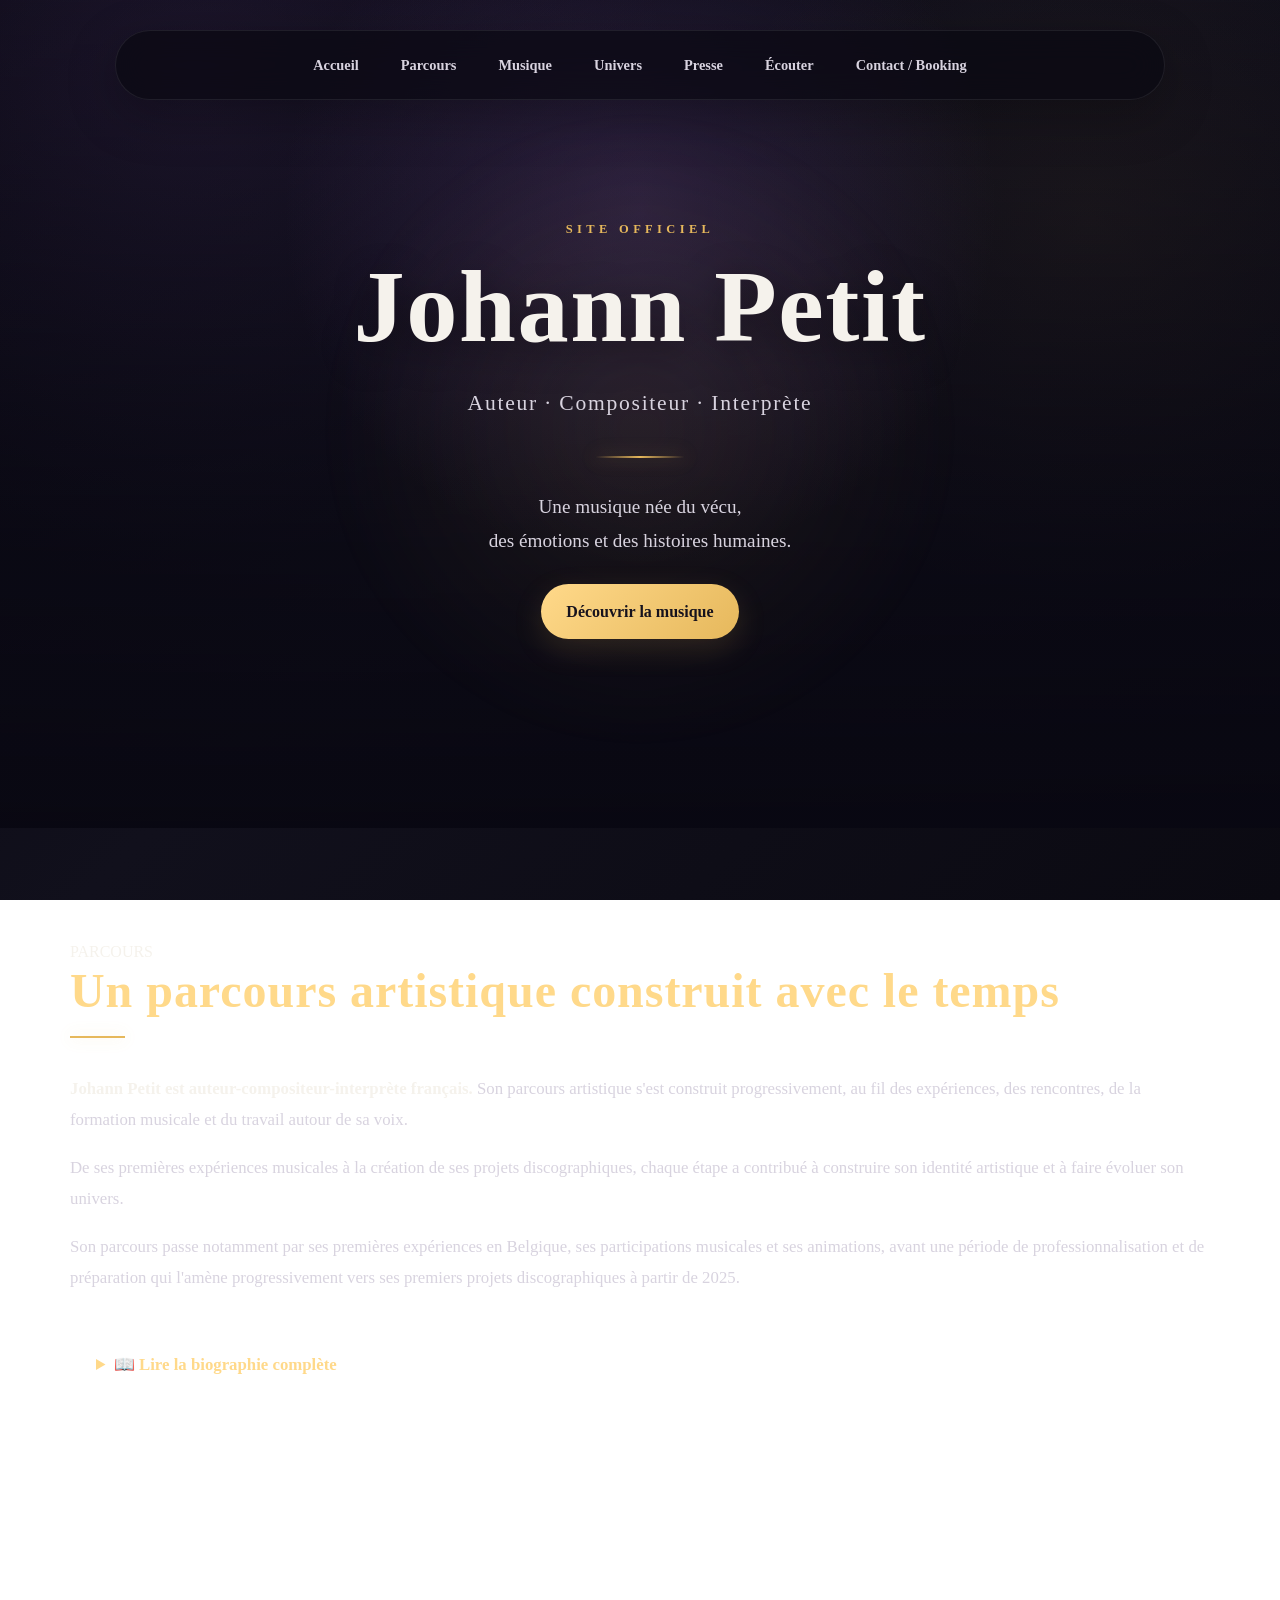
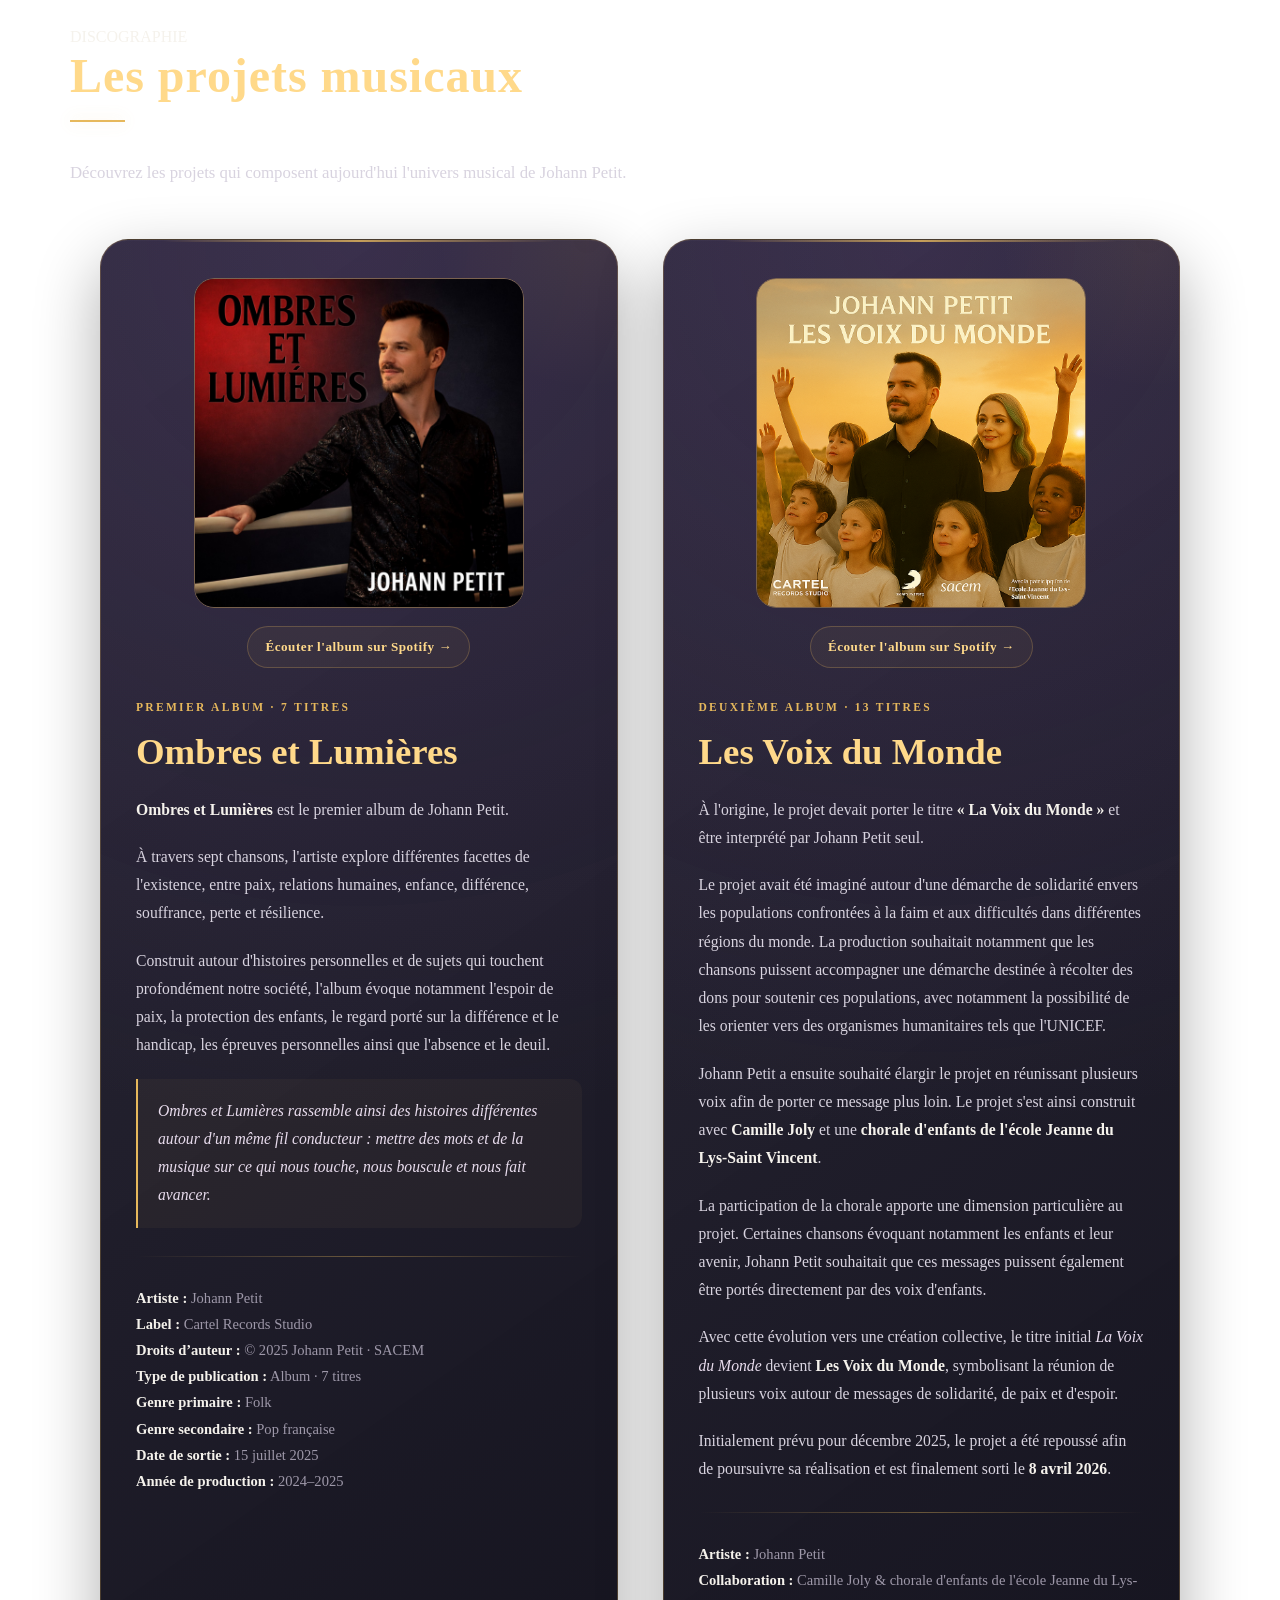
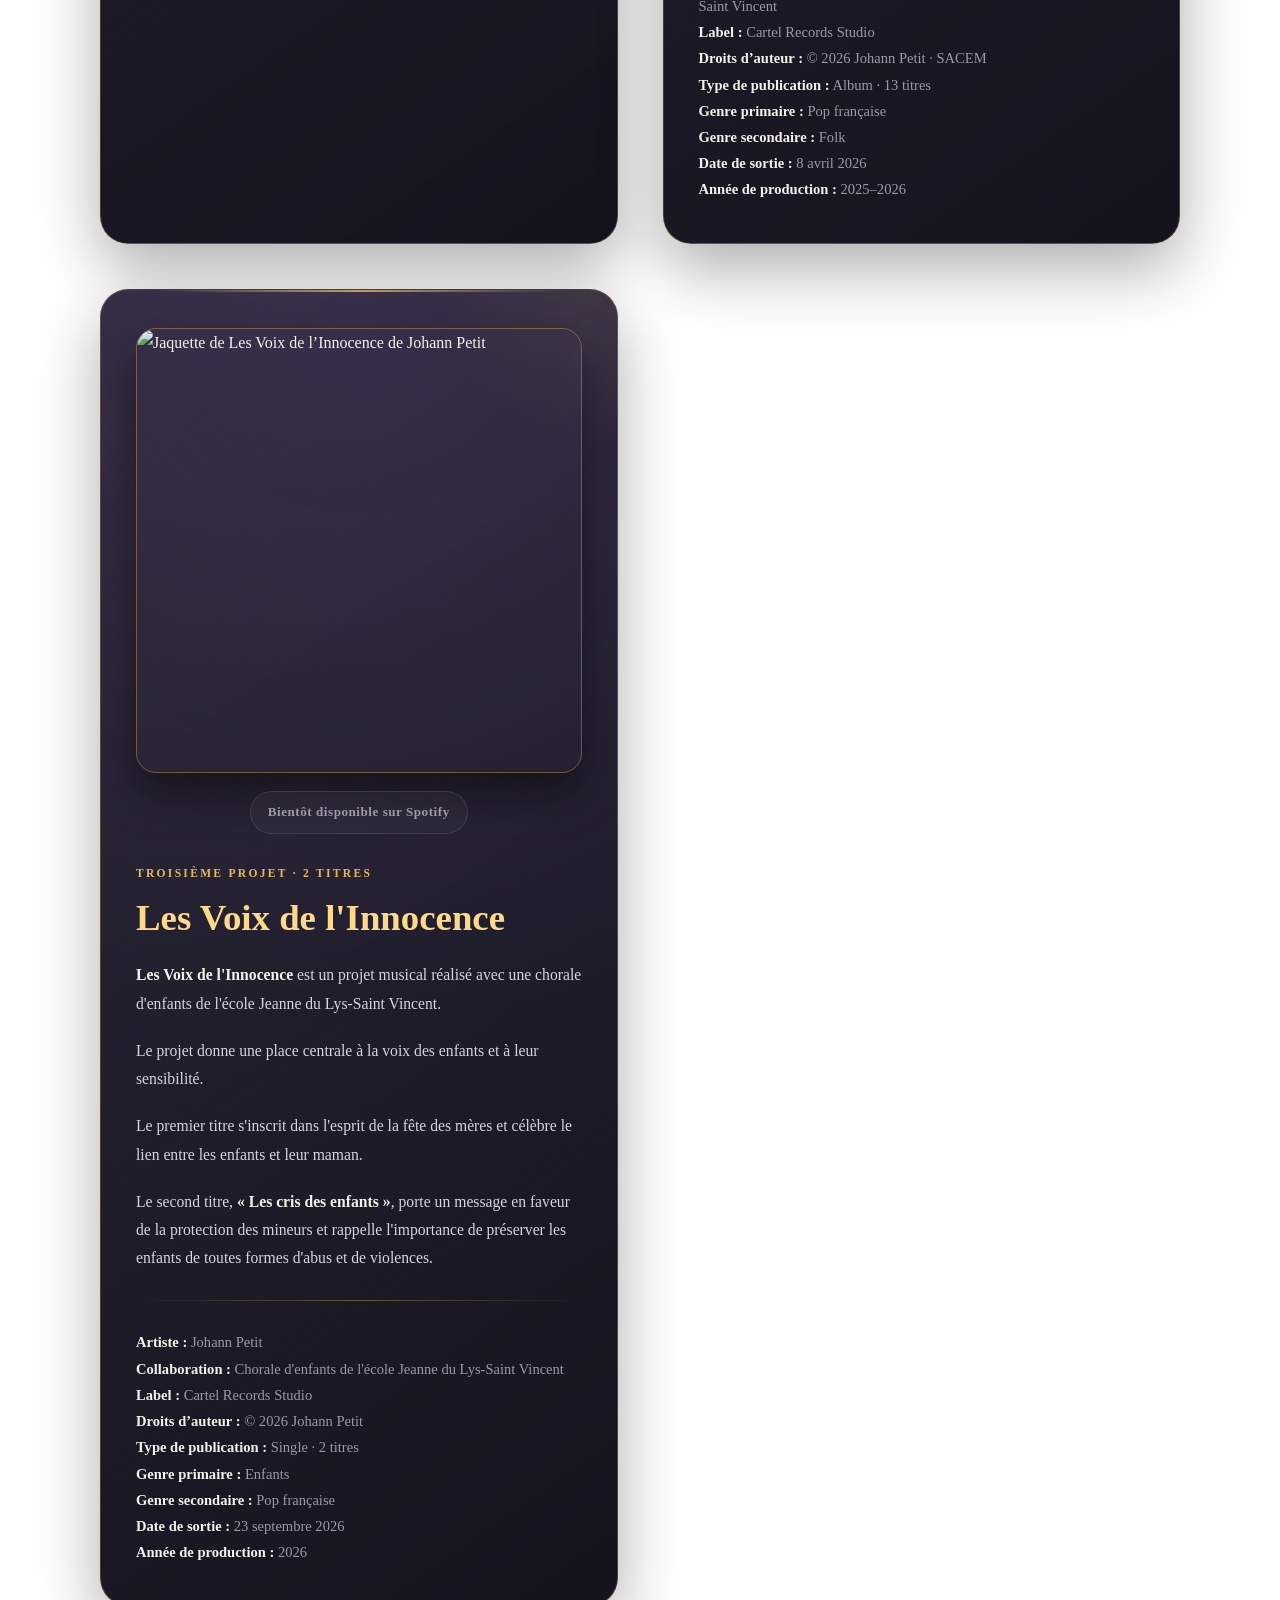
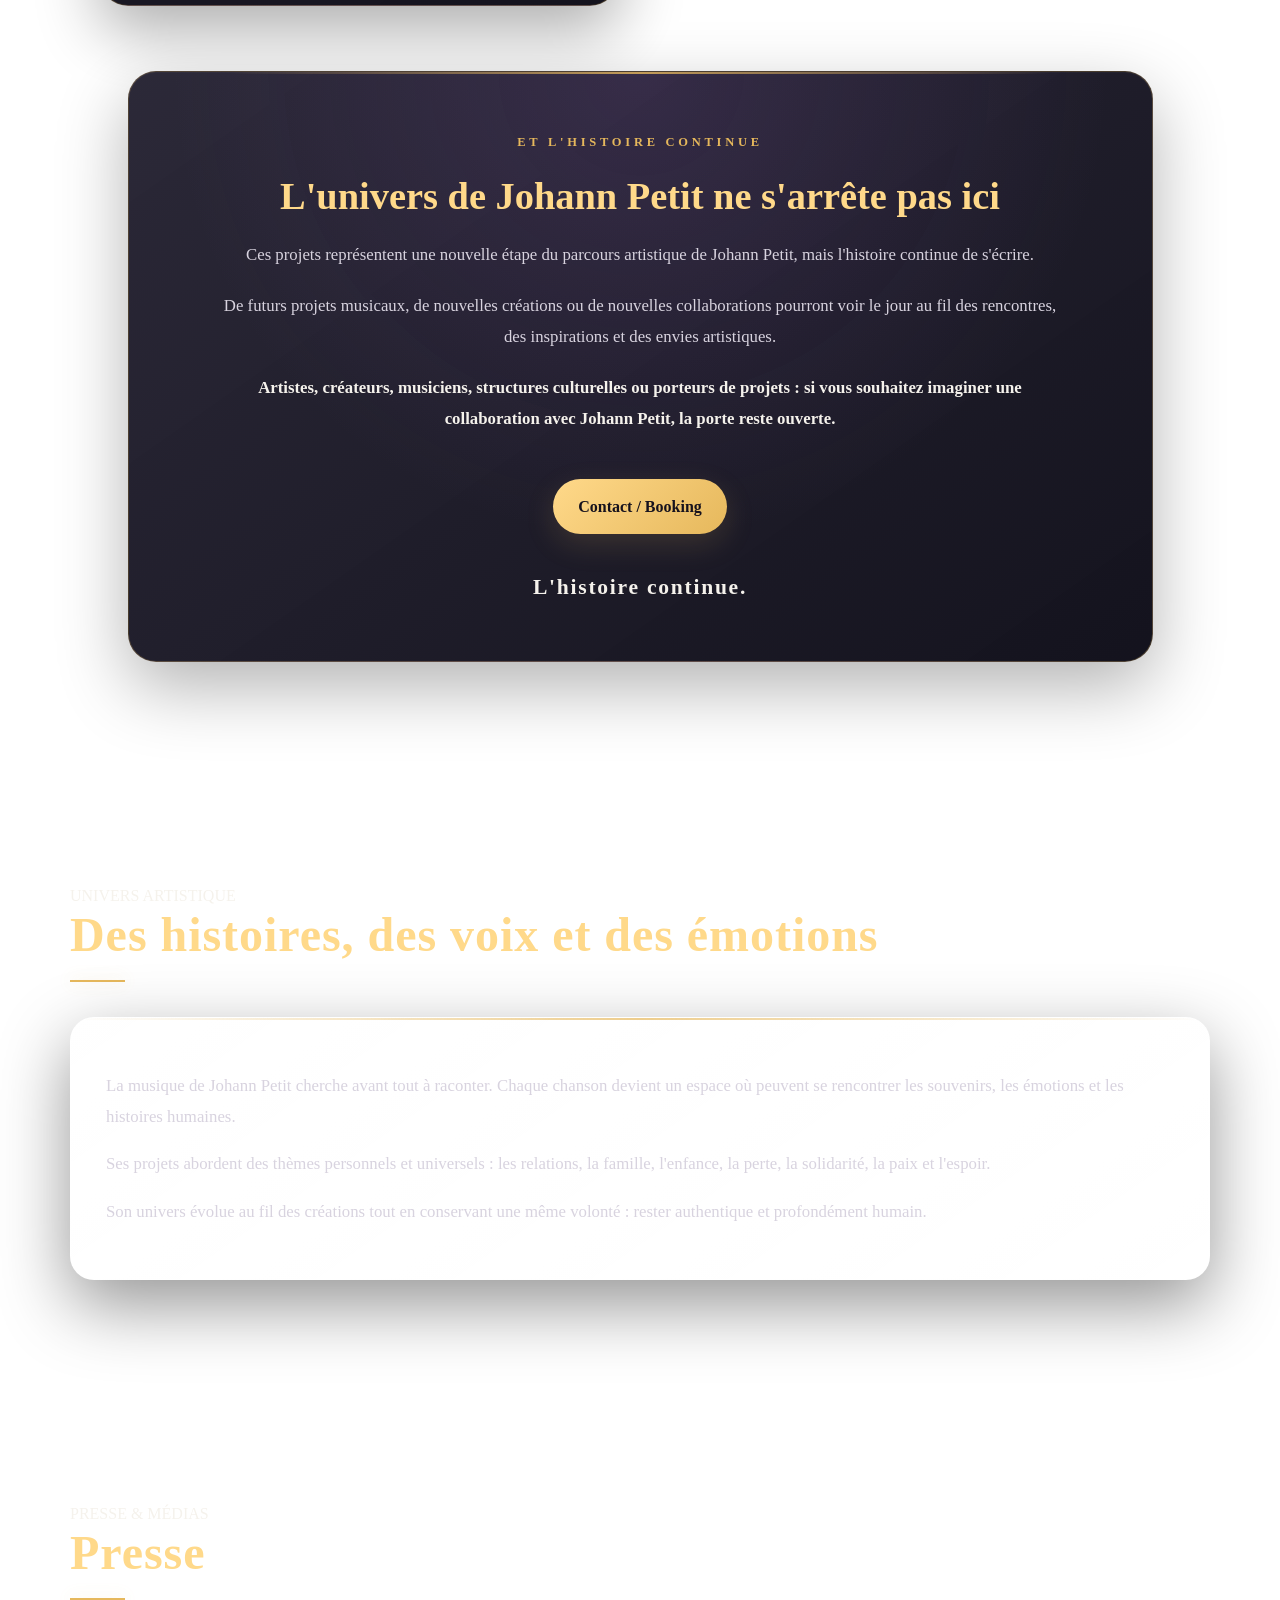
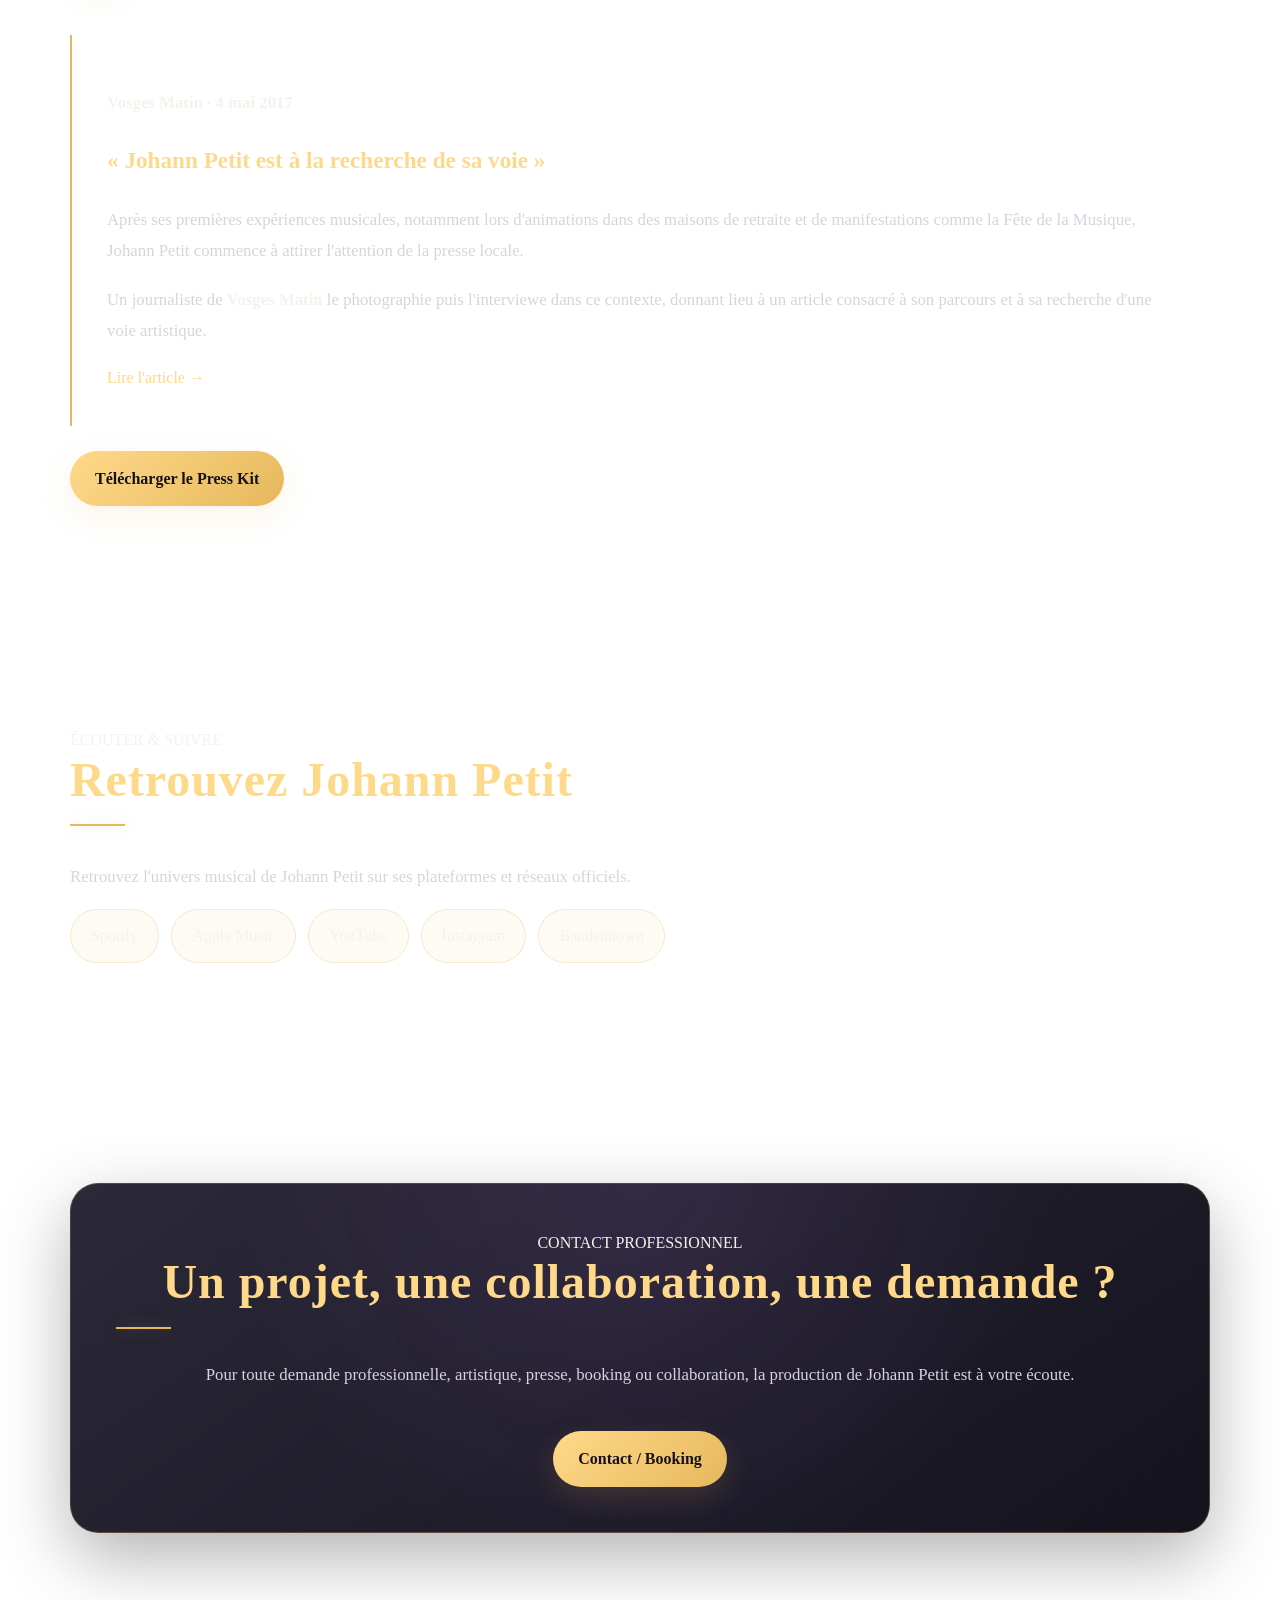
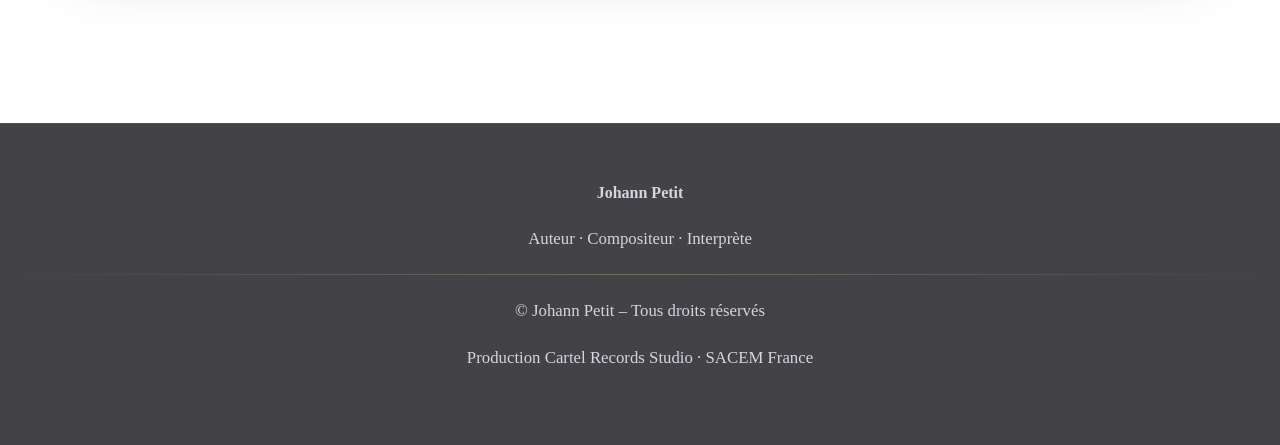
==== commit 6db7a2c4: "Update index.html" ====
--- a/nouveau-site/index.html
+++ b/nouveau-site/index.html
@@ -16,7 +16,6 @@
 
   <link rel="stylesheet" href="style.css">
 </head>
-
 
 <body>
 
@@ -38,7 +37,6 @@
 
     </nav>
 
-
     <div class="hero-content">
 
       <span class="eyebrow">
@@ -67,7 +65,6 @@
     </div>
 
   </header>
-
 
 
   <main>
@@ -108,7 +105,6 @@
           vers ses premiers projets discographiques à partir de 2025.
         </p>
 
-
         <details>
 
           <summary>
@@ -145,7 +141,6 @@
               son chemin dans la musique.
             </p>
 
-
             <h3>
               Les premières expériences musicales
             </h3>
@@ -170,7 +165,6 @@
               remarqué et photographié.
             </p>
 
-
             <h3>
               La rencontre avec Vosges Matin
             </h3>
@@ -192,7 +186,6 @@
               Cette publication constitue une première mise en lumière
               de son parcours artistique dans la presse locale.
             </p>
-
 
             <h3>
               Cartel Records Studio et la professionnalisation
@@ -225,7 +218,6 @@
               musicale aux projets artistiques qui vont suivre.
             </p>
 
-
             <h3>
               La naissance des premiers projets discographiques
             </h3>
@@ -256,7 +248,6 @@
       </div>
 
     </section>
-
 
 
     <!-- =====================================================
@@ -362,9 +353,7 @@
                 </em>
               </p>
 
-
               <div class="album-divider"></div>
-
 
               <div class="album-details">
 
@@ -386,7 +375,6 @@
           </article>
 
 
-
           <!-- =================================================
                LES VOIX DU MONDE
           ================================================== -->
@@ -481,9 +469,7 @@
                 finalement sorti le <strong>8 avril 2026</strong>.
               </p>
 
-
               <div class="album-divider"></div>
-
 
               <div class="album-details">
 
@@ -518,7 +504,6 @@
           </article>
 
 
-
           <!-- =================================================
                LES VOIX DE L'INNOCENCE
           ================================================== -->
@@ -528,7 +513,7 @@
             <div class="album-cover">
 
               <img
-                src="images/Les Voix de l'Innocence.png"
+                src="images/Les Voix de l'innocence.jpg"
                 alt="Jaquette de Les Voix de l’Innocence de Johann Petit"
                 loading="lazy"
               >
@@ -547,11 +532,11 @@
               </span>
 
               <h3>
-                Les Voix de l’Innocence
+                Les Voix de l'Innocence
               </h3>
 
               <p>
-                <strong>Les Voix de l’Innocence</strong> est un projet
+                <strong>Les Voix de l'Innocence</strong> est un projet
                 musical réalisé avec une chorale d'enfants de l'école
                 Jeanne du Lys-Saint Vincent.
               </p>
@@ -574,9 +559,7 @@
                 de toutes formes d'abus et de violences.
               </p>
 
-
               <div class="album-divider"></div>
-
 
               <div class="album-details">
 
@@ -610,7 +593,6 @@
           </article>
 
         </div>
-
 
 
         <!-- =================================================
@@ -666,7 +648,6 @@
     </section>
 
 
-
     <!-- =====================================================
          UNIVERS ARTISTIQUE
     ====================================================== -->
@@ -707,7 +688,6 @@
       </div>
 
     </section>
-
 
 
     <!-- =====================================================
@@ -774,7 +754,6 @@
     </section>
 
 
-
     <!-- =====================================================
          ÉCOUTER & SUIVRE
     ====================================================== -->
@@ -846,7 +825,6 @@
     </section>
 
 
-
     <!-- =====================================================
          CONTACT PROFESSIONNEL
     ====================================================== -->
@@ -885,9 +863,7 @@
 
     </section>
 
-
   </main>
-
 
 
   <!-- =====================================================
@@ -916,6 +892,5 @@
 
   </footer>
 
-
 </body>
 </html>
--- a/nouveau-site/style.css
+++ b/nouveau-site/style.css
@@ -747,6 +747,8 @@
 
   display: flex;
 
+  flex-direction: column;
+
   justify-content: center;
 
   align-items: center;
@@ -759,15 +761,27 @@
 }
 
 
+/* Lien autour de la jaquette */
+
+.album-cover-link {
+
+  display: block;
+
+  width: min(100%, 330px);
+
+  line-height: 0;
+
+  border-radius: 20px;
+
+  overflow: hidden;
+}
+
+
 .album-cover img {
 
   display: block;
 
-  width:
-    min(
-      100%,
-      330px
-    );
+  width: 100%;
 
   aspect-ratio: 1 / 1;
 
@@ -802,6 +816,101 @@
 
   box-shadow:
     0 25px 55px rgba(0,0,0,0.55);
+}
+
+
+/* =========================================================
+   LIEN SPOTIFY
+   ========================================================= */
+
+.album-spotify-link {
+
+  display: inline-flex;
+
+  align-items: center;
+
+  justify-content: center;
+
+  margin-top: 18px;
+
+  padding:
+    9px 17px;
+
+  color: var(--gold-light);
+
+  font-size: 0.82rem;
+
+  font-weight: bold;
+
+  letter-spacing: 0.04em;
+
+  border:
+    1px solid rgba(230,184,92,0.25);
+
+  border-radius: 30px;
+
+  background:
+    rgba(230,184,92,0.055);
+
+  transition:
+
+    background 0.25s ease,
+
+    border-color 0.25s ease,
+
+    color 0.25s ease,
+
+    transform 0.25s ease;
+}
+
+
+.album-spotify-link:hover {
+
+  color: var(--white);
+
+  background:
+    rgba(230,184,92,0.14);
+
+  border-color:
+    rgba(230,184,92,0.55);
+
+  transform:
+    translateY(-2px);
+}
+
+
+/* =========================================================
+   STATUT ALBUM À VENIR
+   ========================================================= */
+
+.album-status {
+
+  display: inline-flex;
+
+  align-items: center;
+
+  justify-content: center;
+
+  margin-top: 18px;
+
+  padding:
+    9px 17px;
+
+  color: var(--muted);
+
+  font-size: 0.82rem;
+
+  font-weight: bold;
+
+  letter-spacing: 0.04em;
+
+  border:
+    1px solid rgba(255,255,255,0.10);
+
+  border-radius: 30px;
+
+  background:
+    rgba(255,255,255,0.035);
 }
 
 
@@ -1457,7 +1566,7 @@
   }
 
 
-  .album-cover img {
+  .album-cover-link {
 
     width:
       min(
@@ -1514,6 +1623,7 @@
 
 
   header .eyebrow {
+
     font-size: 0.68rem;
 
     letter-spacing: 0.22em;
@@ -1591,15 +1701,31 @@
   }
 
 
-  .album-cover img {
+  .album-cover-link {
 
     width:
       min(
         100%,
         320px
       );
+  }
+
+
+  .album-cover img {
 
     border-radius: 17px;
+  }
+
+
+  .album-spotify-link,
+  .album-status {
+
+    font-size: 0.76rem;
+
+    padding:
+      8px 14px;
+
+    text-align: center;
   }
 
 
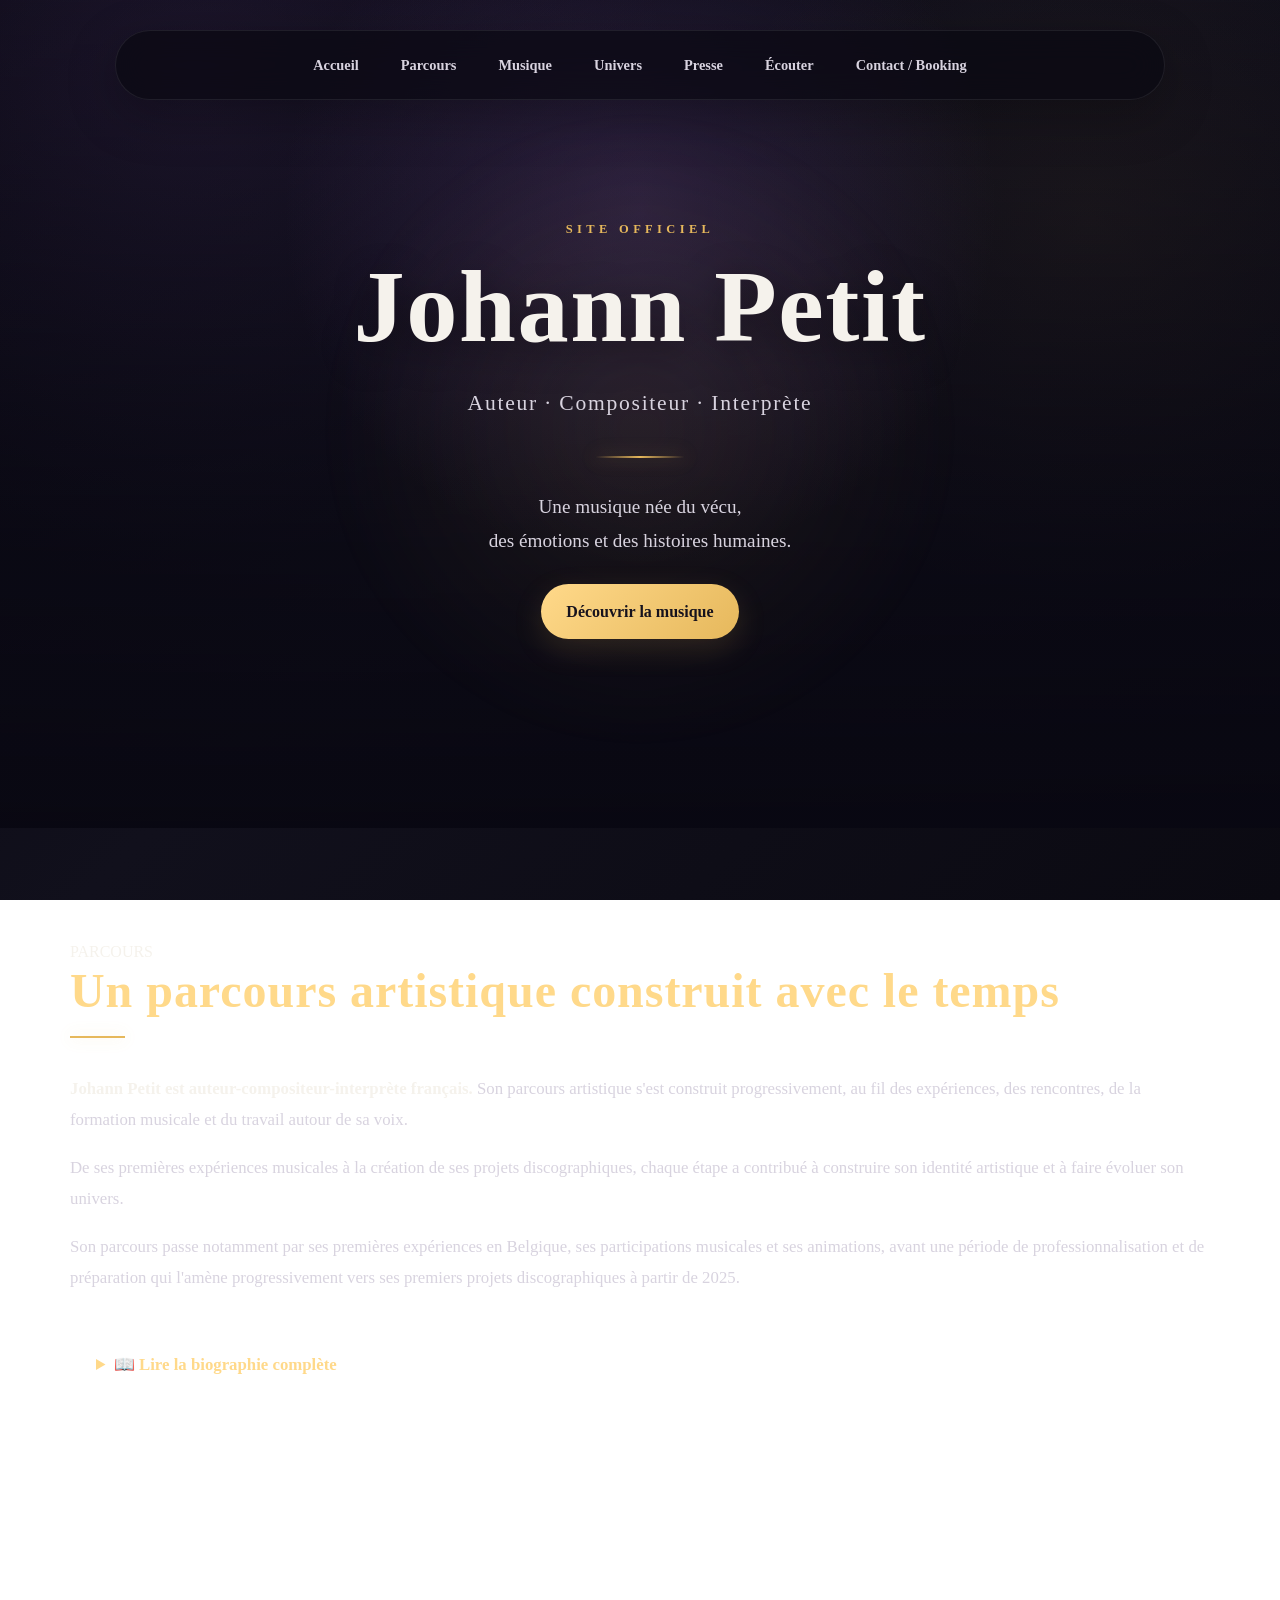
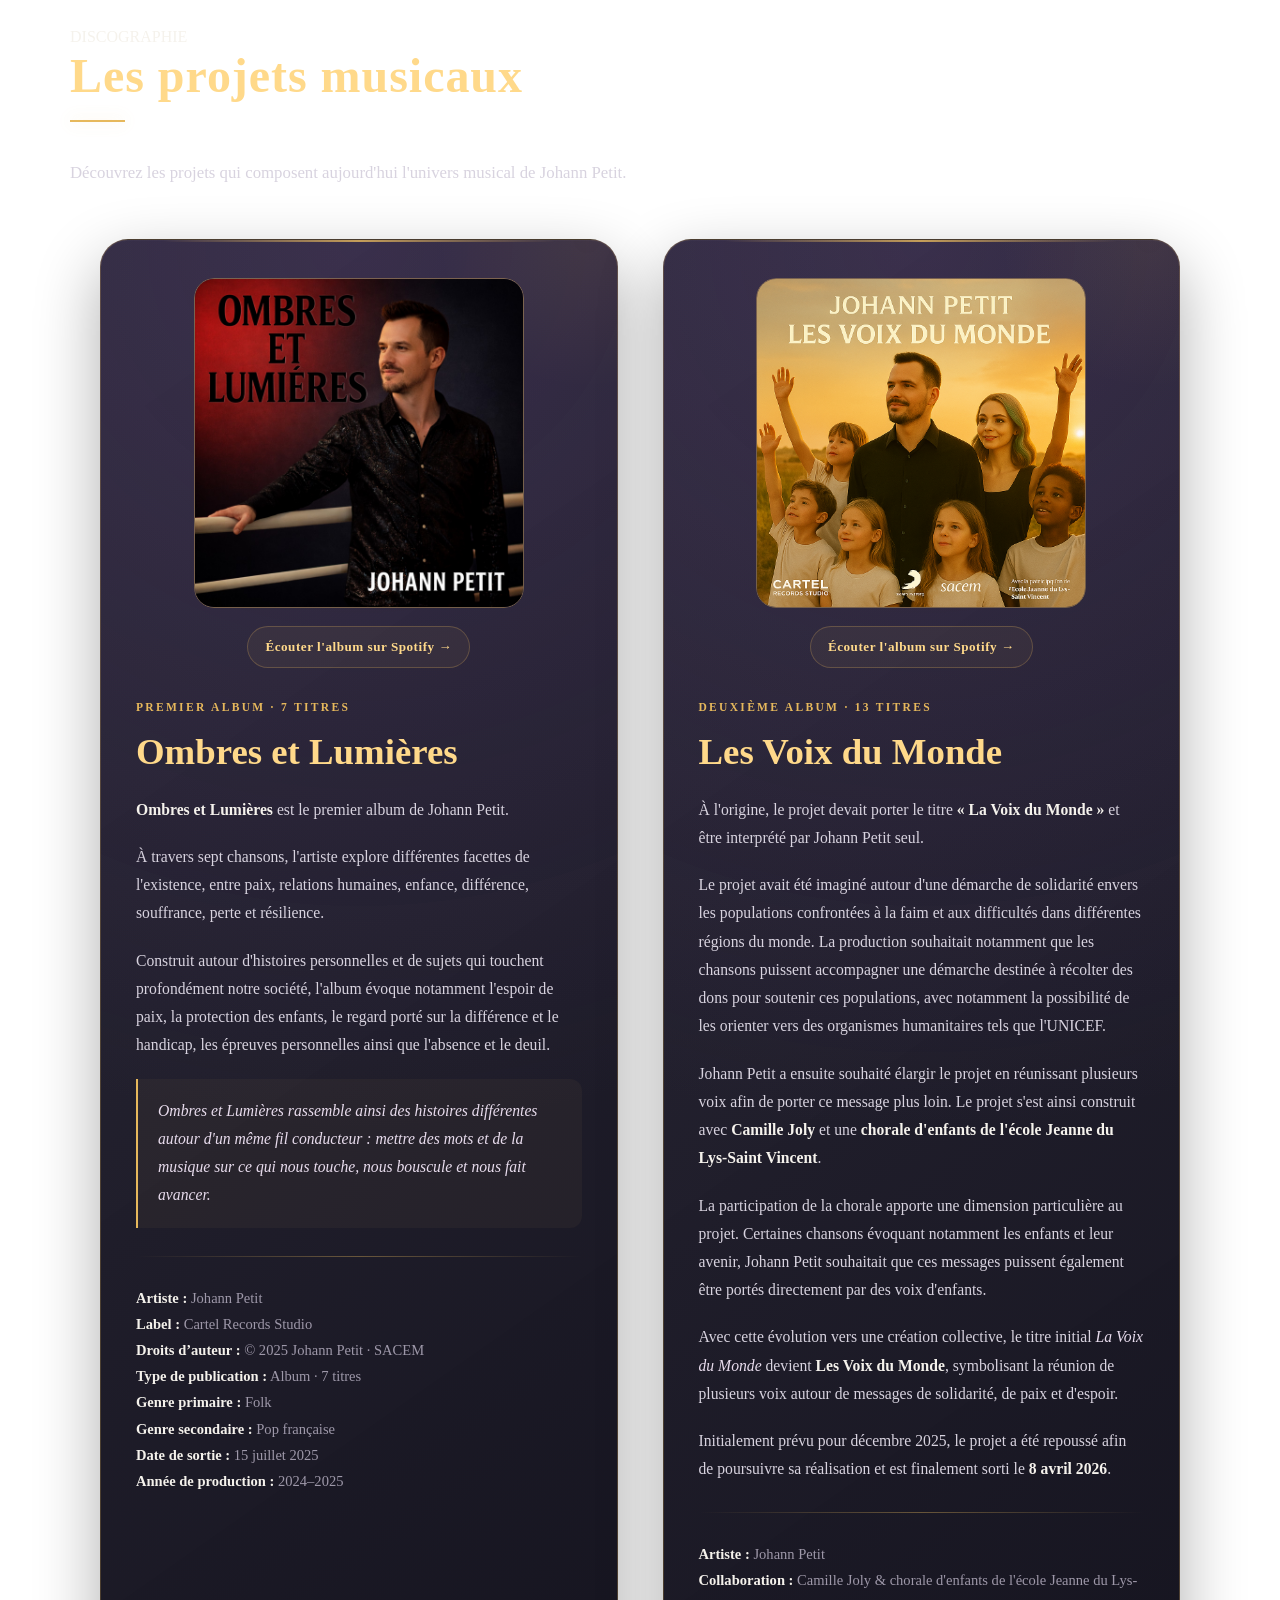
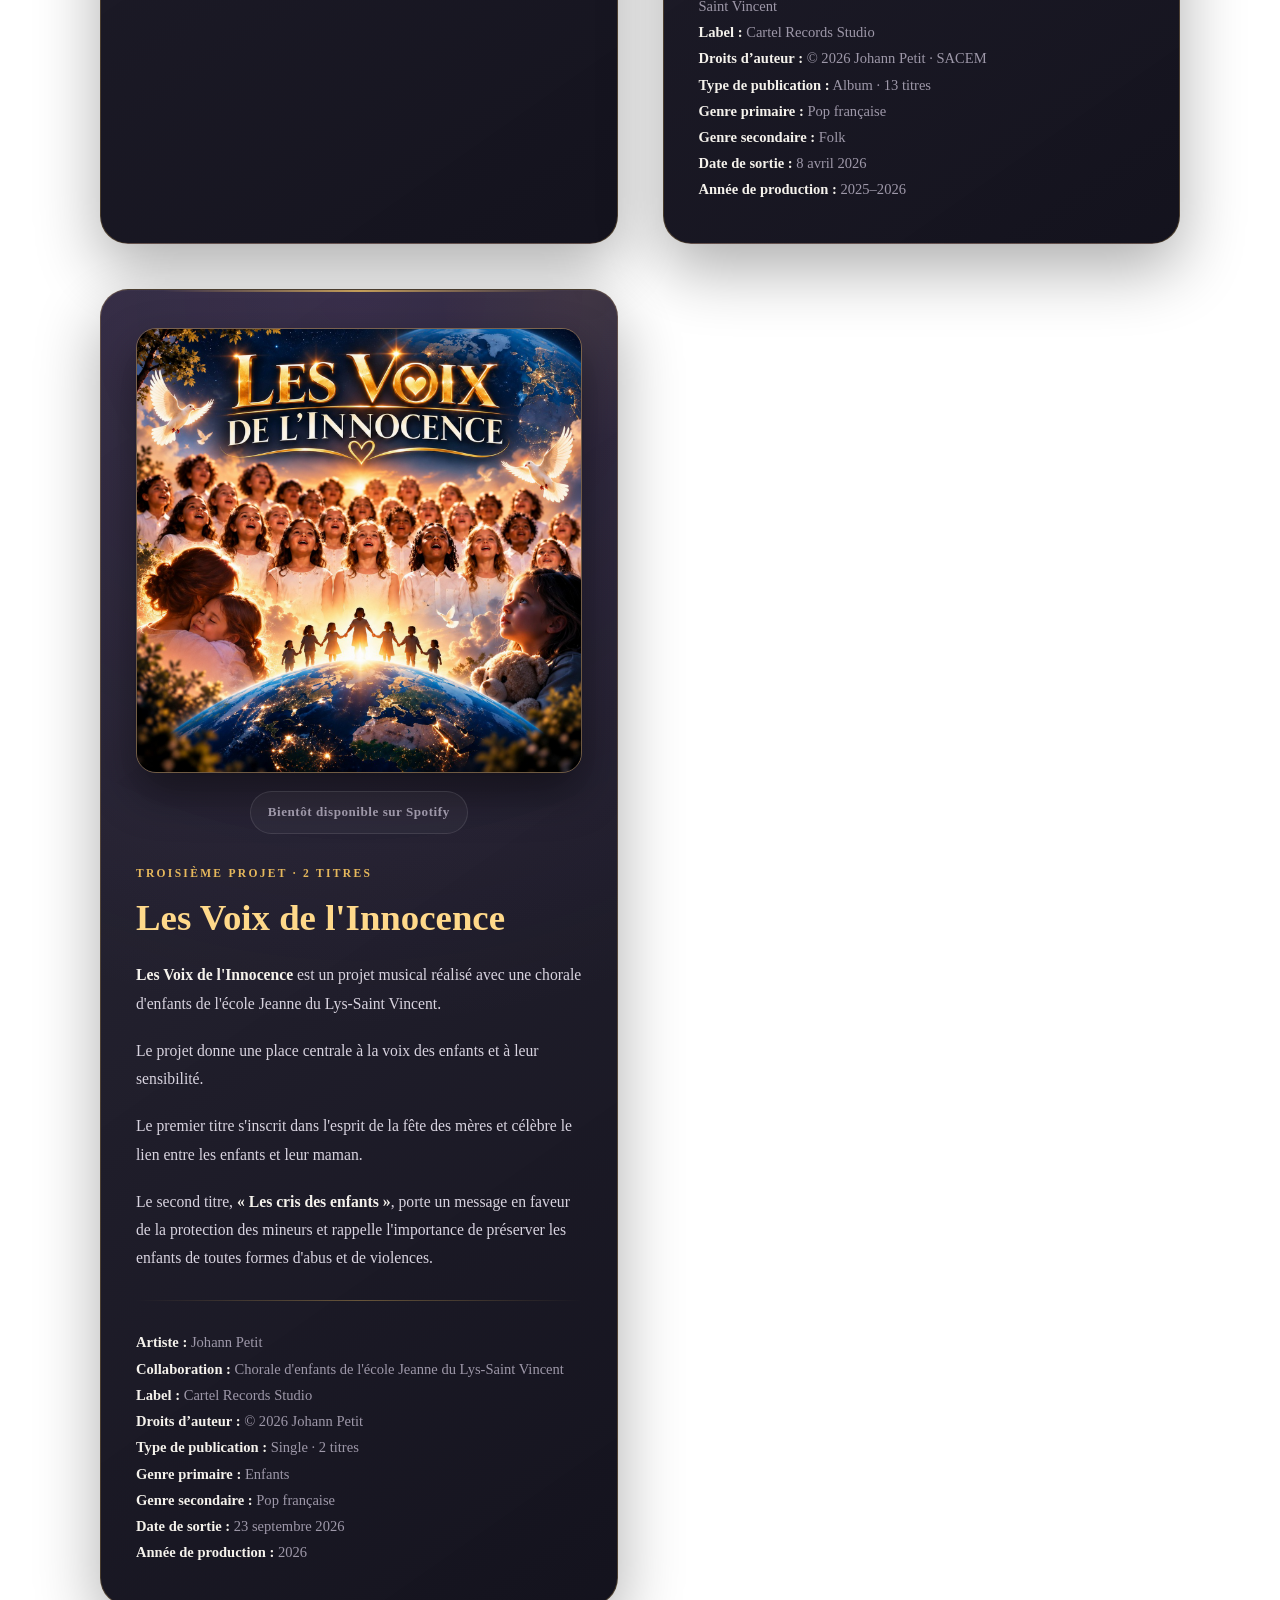
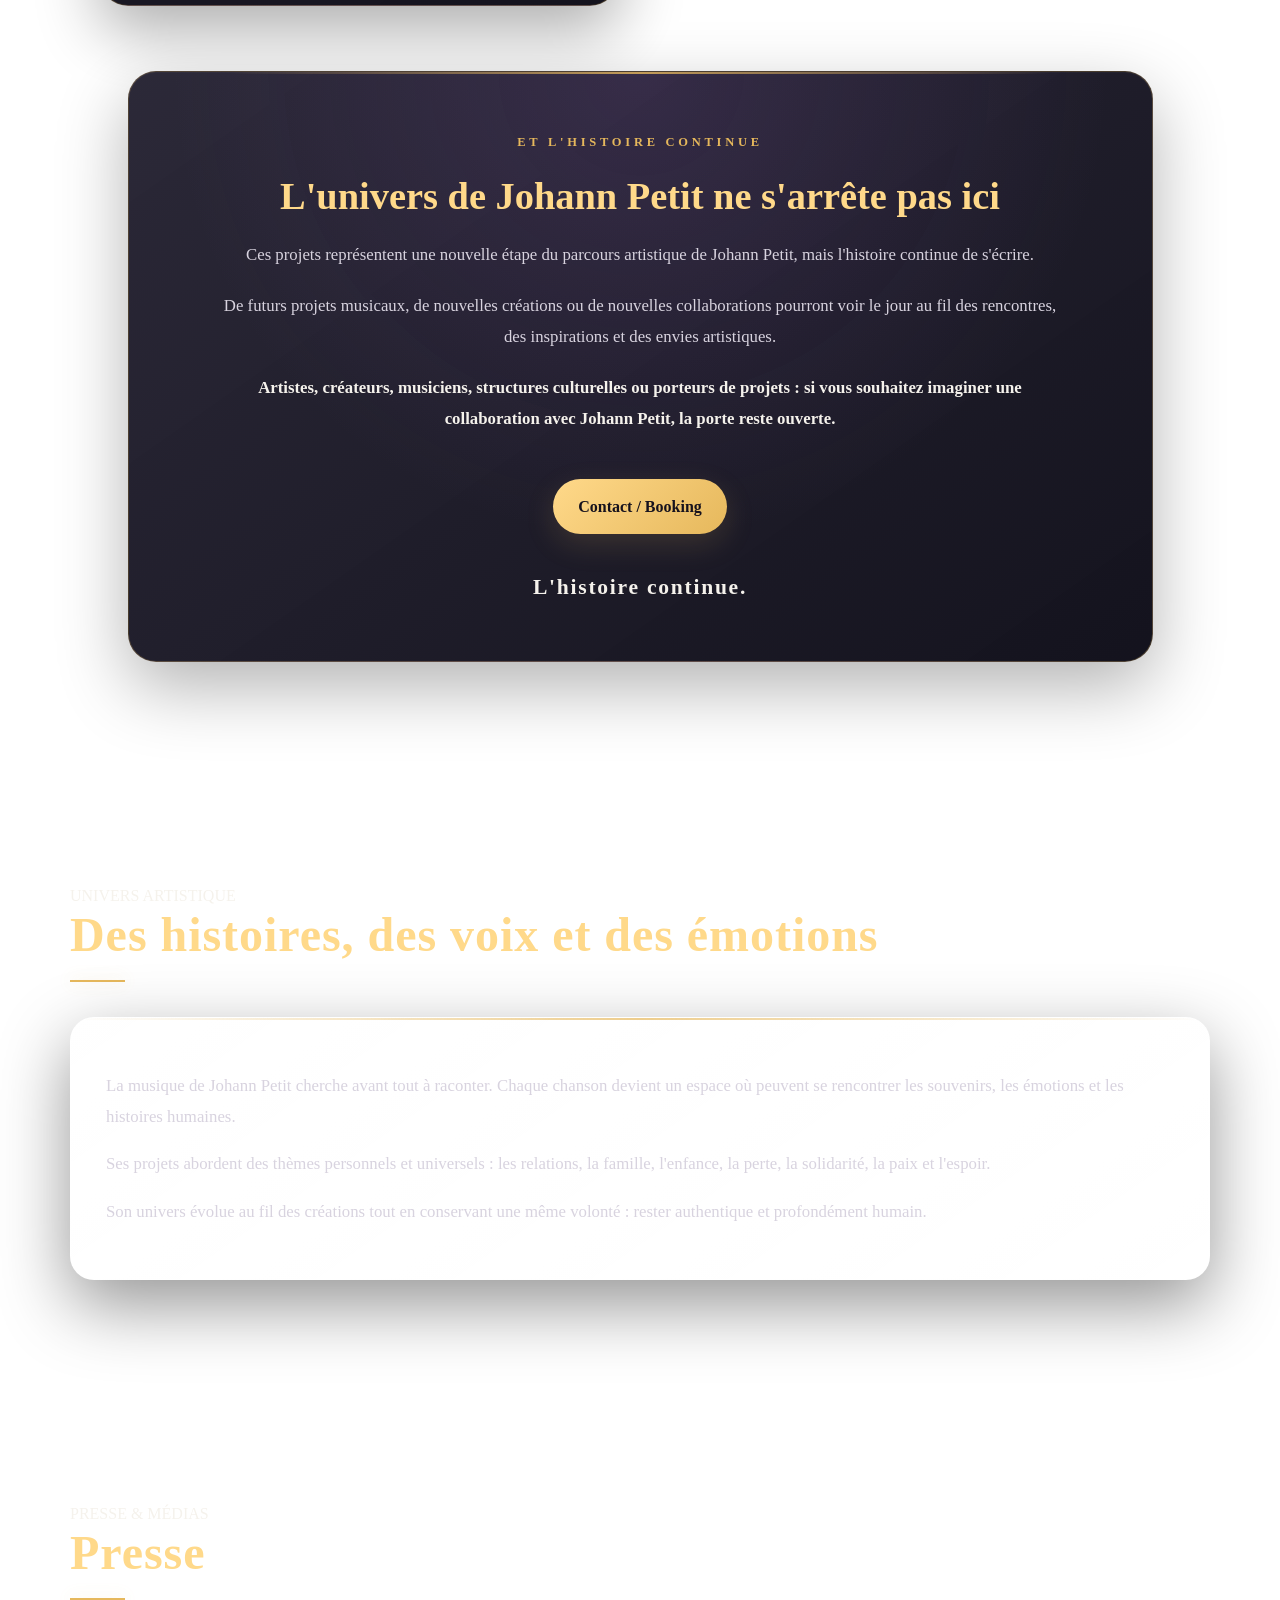
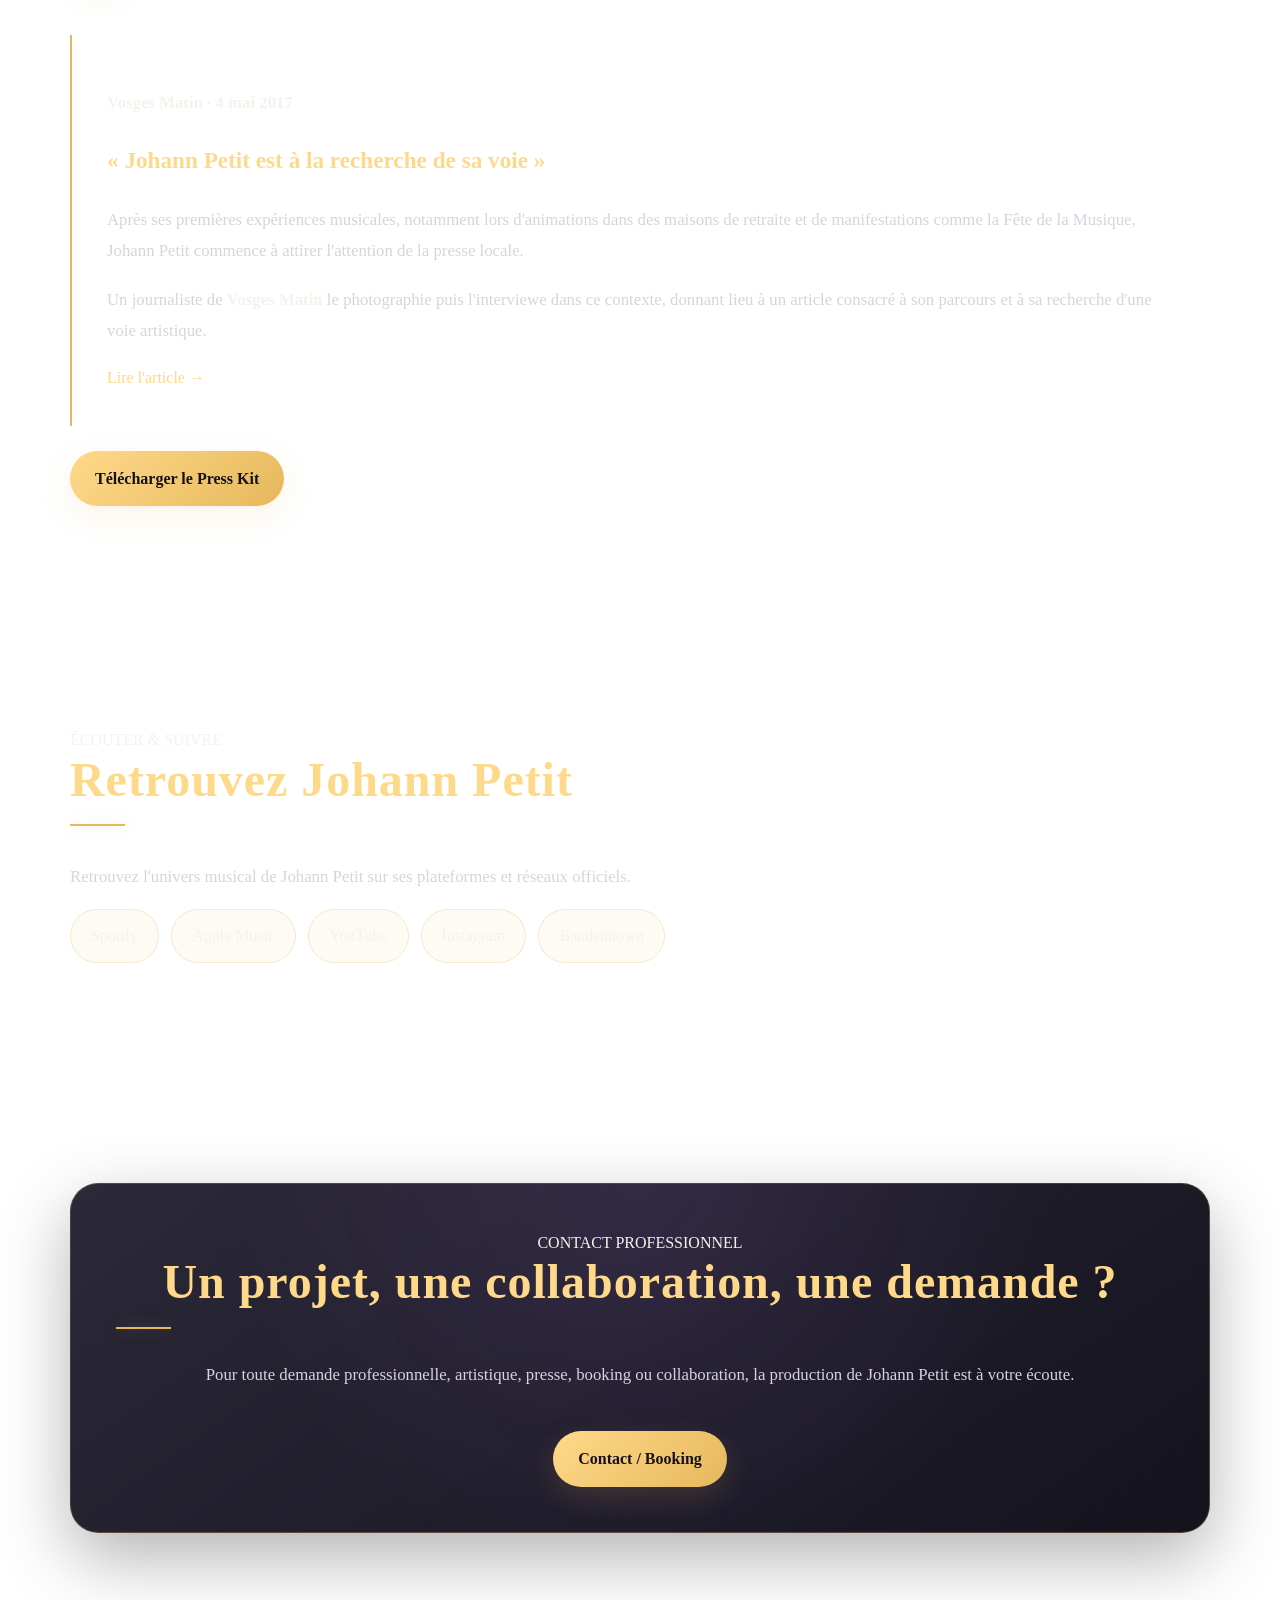
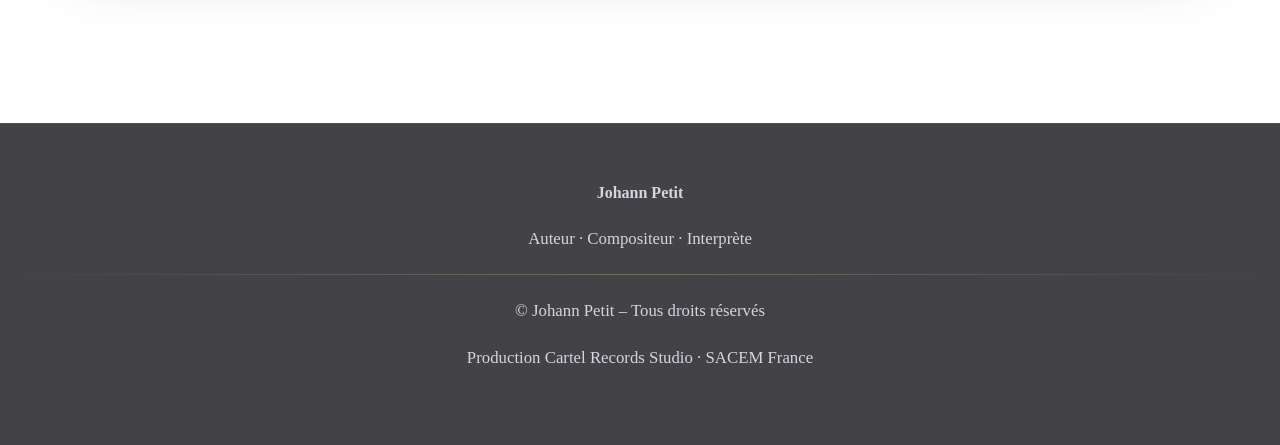
==== commit 3f06063c: "Update index.html" ====
--- a/nouveau-site/index.html
+++ b/nouveau-site/index.html
@@ -16,6 +16,7 @@
 
   <link rel="stylesheet" href="style.css">
 </head>
+
 
 <body>
 
@@ -37,6 +38,7 @@
 
     </nav>
 
+
     <div class="hero-content">
 
       <span class="eyebrow">
@@ -105,6 +107,7 @@
           vers ses premiers projets discographiques à partir de 2025.
         </p>
 
+
         <details>
 
           <summary>
@@ -141,6 +144,7 @@
               son chemin dans la musique.
             </p>
 
+
             <h3>
               Les premières expériences musicales
             </h3>
@@ -165,6 +169,7 @@
               remarqué et photographié.
             </p>
 
+
             <h3>
               La rencontre avec Vosges Matin
             </h3>
@@ -186,6 +191,7 @@
               Cette publication constitue une première mise en lumière
               de son parcours artistique dans la presse locale.
             </p>
+
 
             <h3>
               Cartel Records Studio et la professionnalisation
@@ -218,6 +224,7 @@
               musicale aux projets artistiques qui vont suivre.
             </p>
 
+
             <h3>
               La naissance des premiers projets discographiques
             </h3>
@@ -271,10 +278,6 @@
           l'univers musical de Johann Petit.
         </p>
 
-
-        <!-- =================================================
-             CARTES DES PROJETS
-        ================================================== -->
 
         <div class="album-list">
 
@@ -296,7 +299,7 @@
               >
 
                 <img
-                  src="images/Ombre et Lumiere.jpg"
+                  src="images/Ombre%20et%20Lumiere.jpg"
                   alt="Jaquette de l'album Ombres et Lumières de Johann Petit"
                   loading="lazy"
                 >
@@ -353,7 +356,9 @@
                 </em>
               </p>
 
+
               <div class="album-divider"></div>
+
 
               <div class="album-details">
 
@@ -392,7 +397,7 @@
               >
 
                 <img
-                  src="images/Les Voix du Monde.png"
+                  src="images/Les%20Voix%20du%20Monde.png"
                   alt="Jaquette de l'album Les Voix du Monde de Johann Petit"
                   loading="lazy"
                 >
@@ -469,7 +474,9 @@
                 finalement sorti le <strong>8 avril 2026</strong>.
               </p>
 
+
               <div class="album-divider"></div>
+
 
               <div class="album-details">
 
@@ -513,7 +520,7 @@
             <div class="album-cover">
 
               <img
-                src="images/Les Voix de l'innocence.jpg"
+                src="images/Gpgt.jpg"
                 alt="Jaquette de Les Voix de l’Innocence de Johann Petit"
                 loading="lazy"
               >
@@ -559,7 +566,9 @@
                 de toutes formes d'abus et de violences.
               </p>
 
+
               <div class="album-divider"></div>
+
 
               <div class="album-details">
 
@@ -892,5 +901,6 @@
 
   </footer>
 
+
 </body>
 </html>
--- a/nouveau-site/style.css
+++ b/nouveau-site/style.css
@@ -2,12 +2,12 @@
    JOHANN PETIT
    Site officiel
    Identité visuelle
-   ========================================================= */
+========================================================= */
 
 
 /* =========================================================
    VARIABLES
-   ========================================================= */
+========================================================= */
 
 :root {
 
@@ -39,7 +39,7 @@
 
 /* =========================================================
    RESET
-   ========================================================= */
+========================================================= */
 
 * {
   box-sizing: border-box;
@@ -91,7 +91,7 @@
 
 /* =========================================================
    TEXTURE DE FOND
-   ========================================================= */
+========================================================= */
 
 body::before {
 
@@ -133,7 +133,7 @@
 
 /* =========================================================
    LIENS
-   ========================================================= */
+========================================================= */
 
 a {
 
@@ -154,7 +154,7 @@
 
 /* =========================================================
    CONTENEUR
-   ========================================================= */
+========================================================= */
 
 .container {
 
@@ -170,7 +170,7 @@
 
 /* =========================================================
    HEADER
-   ========================================================= */
+========================================================= */
 
 header {
 
@@ -235,7 +235,7 @@
 
 /* =========================================================
    NAVIGATION
-   ========================================================= */
+========================================================= */
 
 nav {
 
@@ -311,7 +311,7 @@
 
 /* =========================================================
    HERO
-   ========================================================= */
+========================================================= */
 
 .hero-content {
 
@@ -406,7 +406,7 @@
 
 /* =========================================================
    LIGNE DORÉE
-   ========================================================= */
+========================================================= */
 
 .gold-line {
 
@@ -431,7 +431,7 @@
 
 /* =========================================================
    SECTIONS
-   ========================================================= */
+========================================================= */
 
 section {
 
@@ -452,7 +452,7 @@
 
 /* =========================================================
    TITRES
-   ========================================================= */
+========================================================= */
 
 section h2 {
 
@@ -501,7 +501,7 @@
 
 /* =========================================================
    TEXTE
-   ========================================================= */
+========================================================= */
 
 p {
 
@@ -523,7 +523,7 @@
 
 /* =========================================================
    CARTES GÉNÉRALES
-   ========================================================= */
+========================================================= */
 
 .card {
 
@@ -580,7 +580,7 @@
 
 /* =========================================================
    DISCOGRAPHIE
-   ========================================================= */
+========================================================= */
 
 .album-list {
 
@@ -605,7 +605,7 @@
 
 /* =========================================================
    CARTE PROJET MUSICAL
-   ========================================================= */
+========================================================= */
 
 .album-showcase {
 
@@ -739,7 +739,7 @@
 
 /* =========================================================
    JAQUETTE
-   ========================================================= */
+========================================================= */
 
 .album-cover {
 
@@ -821,7 +821,7 @@
 
 /* =========================================================
    LIEN SPOTIFY
-   ========================================================= */
+========================================================= */
 
 .album-spotify-link {
 
@@ -881,7 +881,7 @@
 
 /* =========================================================
    STATUT ALBUM À VENIR
-   ========================================================= */
+========================================================= */
 
 .album-status {
 
@@ -916,7 +916,7 @@
 
 /* =========================================================
    CONTENU ALBUM
-   ========================================================= */
+========================================================= */
 
 .album-content {
 
@@ -1004,7 +1004,7 @@
 
 /* =========================================================
    SÉPARATEUR ALBUM
-   ========================================================= */
+========================================================= */
 
 .album-divider {
 
@@ -1027,7 +1027,7 @@
 
 /* =========================================================
    INFORMATIONS ALBUM
-   ========================================================= */
+========================================================= */
 
 .album-details {
 
@@ -1056,7 +1056,7 @@
 
 /* =========================================================
    HISTOIRE CONTINUE
-   ========================================================= */
+========================================================= */
 
 .future-projects {
 
@@ -1184,7 +1184,7 @@
 
 /* =========================================================
    BOUTONS
-   ========================================================= */
+========================================================= */
 
 .button {
 
@@ -1241,7 +1241,7 @@
 
 /* =========================================================
    ÉCOUTER / RÉSEAUX
-   ========================================================= */
+========================================================= */
 
 .listen {
 
@@ -1301,7 +1301,7 @@
 
 /* =========================================================
    PRESSE
-   ========================================================= */
+========================================================= */
 
 .press {
 
@@ -1333,7 +1333,7 @@
 
 /* =========================================================
    BIOGRAPHIE
-   ========================================================= */
+========================================================= */
 
 details {
 
@@ -1393,7 +1393,7 @@
 
 /* =========================================================
    SÉPARATEUR
-   ========================================================= */
+========================================================= */
 
 .divider {
 
@@ -1416,7 +1416,7 @@
 
 /* =========================================================
    CONTACT
-   ========================================================= */
+========================================================= */
 
 .contact-box {
 
@@ -1456,7 +1456,7 @@
 
 /* =========================================================
    FOOTER
-   ========================================================= */
+========================================================= */
 
 footer {
 
@@ -1484,7 +1484,7 @@
 
 /* =========================================================
    ANIMATION
-   ========================================================= */
+========================================================= */
 
 @keyframes fadeUp {
 
@@ -1508,7 +1508,7 @@
 
 /* =========================================================
    TABLETTE
-   ========================================================= */
+========================================================= */
 
 @media (max-width: 900px) {
 
@@ -1544,8 +1544,6 @@
       80px 0;
   }
 
-
-  /* Cartes albums */
 
   .album-list {
 
@@ -1593,7 +1591,7 @@
 
 /* =========================================================
    MOBILE
-   ========================================================= */
+========================================================= */
 
 @media (max-width: 600px) {
 
@@ -1675,8 +1673,6 @@
     font-size: 2rem;
   }
 
-
-  /* Albums */
 
   .album-list {
 
@@ -1761,8 +1757,6 @@
   }
 
 
-  /* Histoire continue */
-
   .future-projects {
 
     margin-top: 45px;
@@ -1794,8 +1788,6 @@
   }
 
 
-  /* Autres */
-
   .card {
     padding: 25px;
   }
@@ -1833,7 +1825,7 @@
 
 /* =========================================================
    ACCESSIBILITÉ
-   ========================================================= */
+========================================================= */
 
 @media (prefers-reduced-motion: reduce) {
 
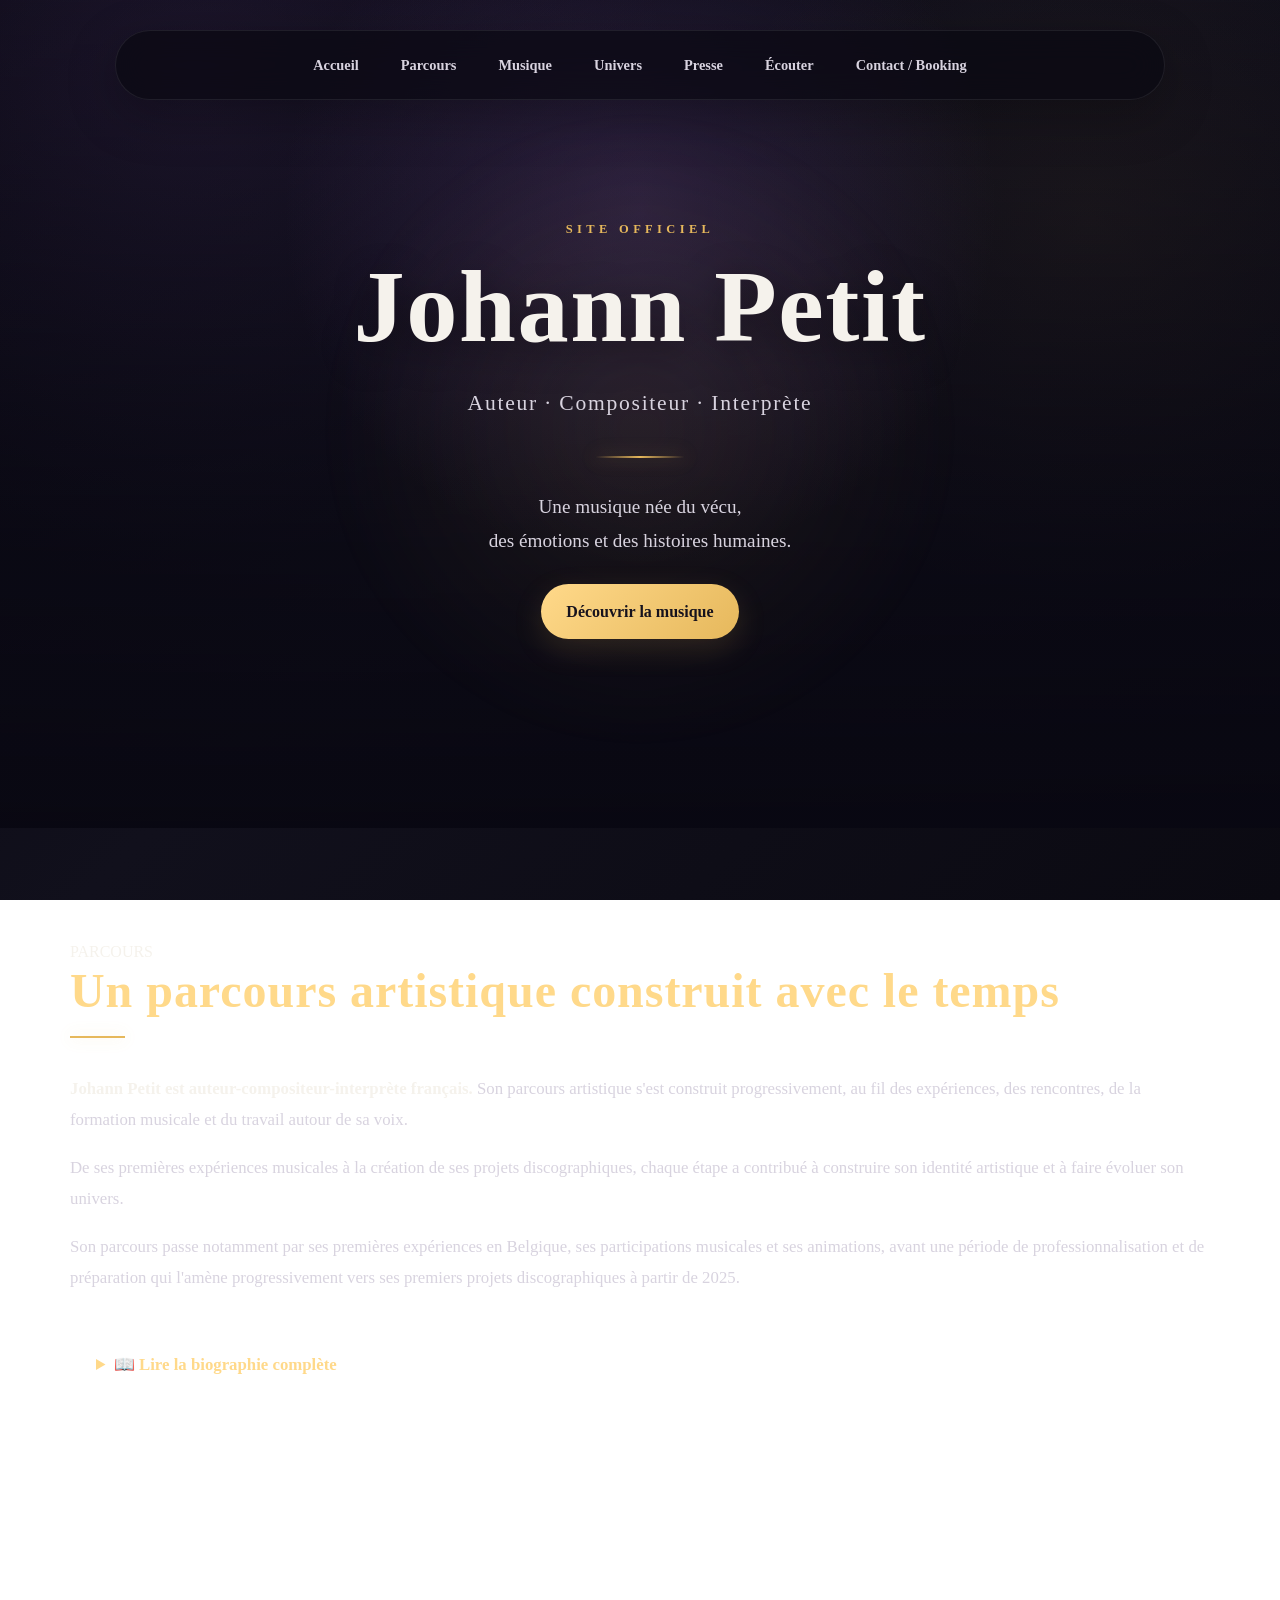
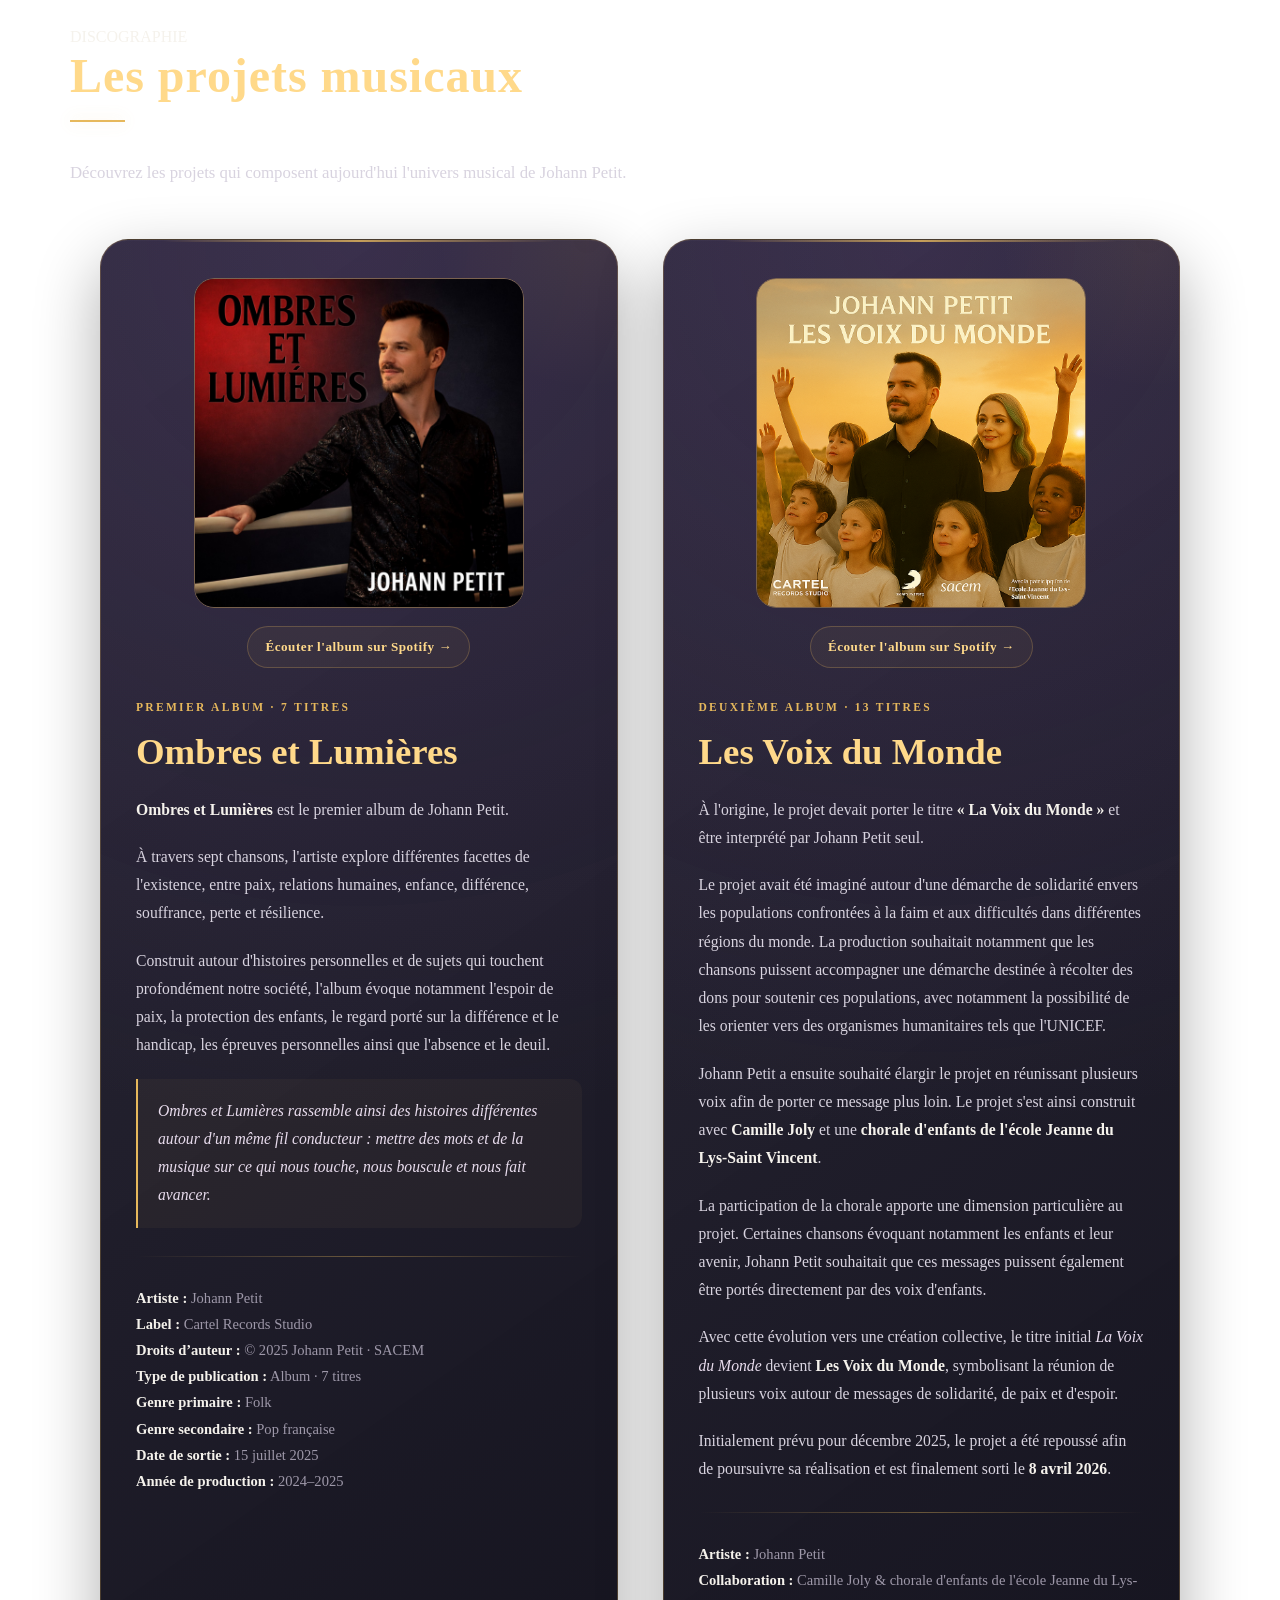
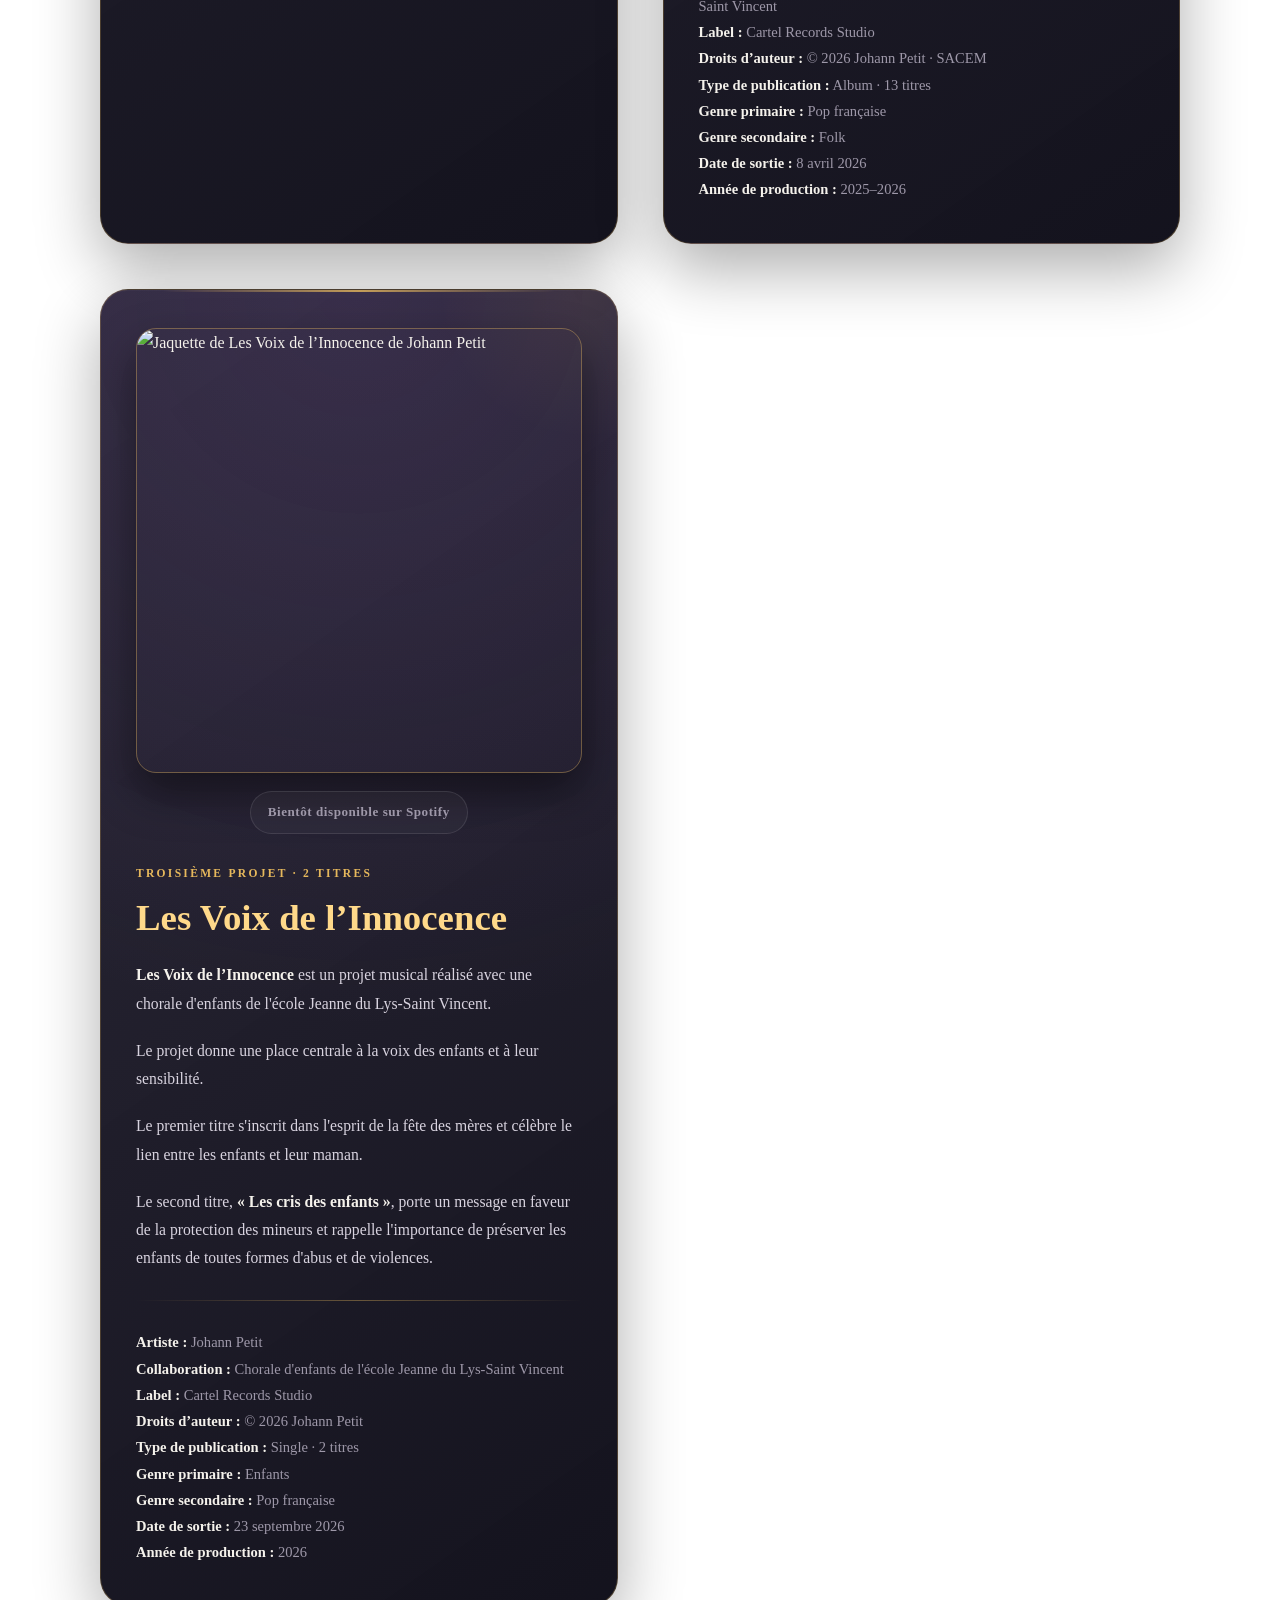
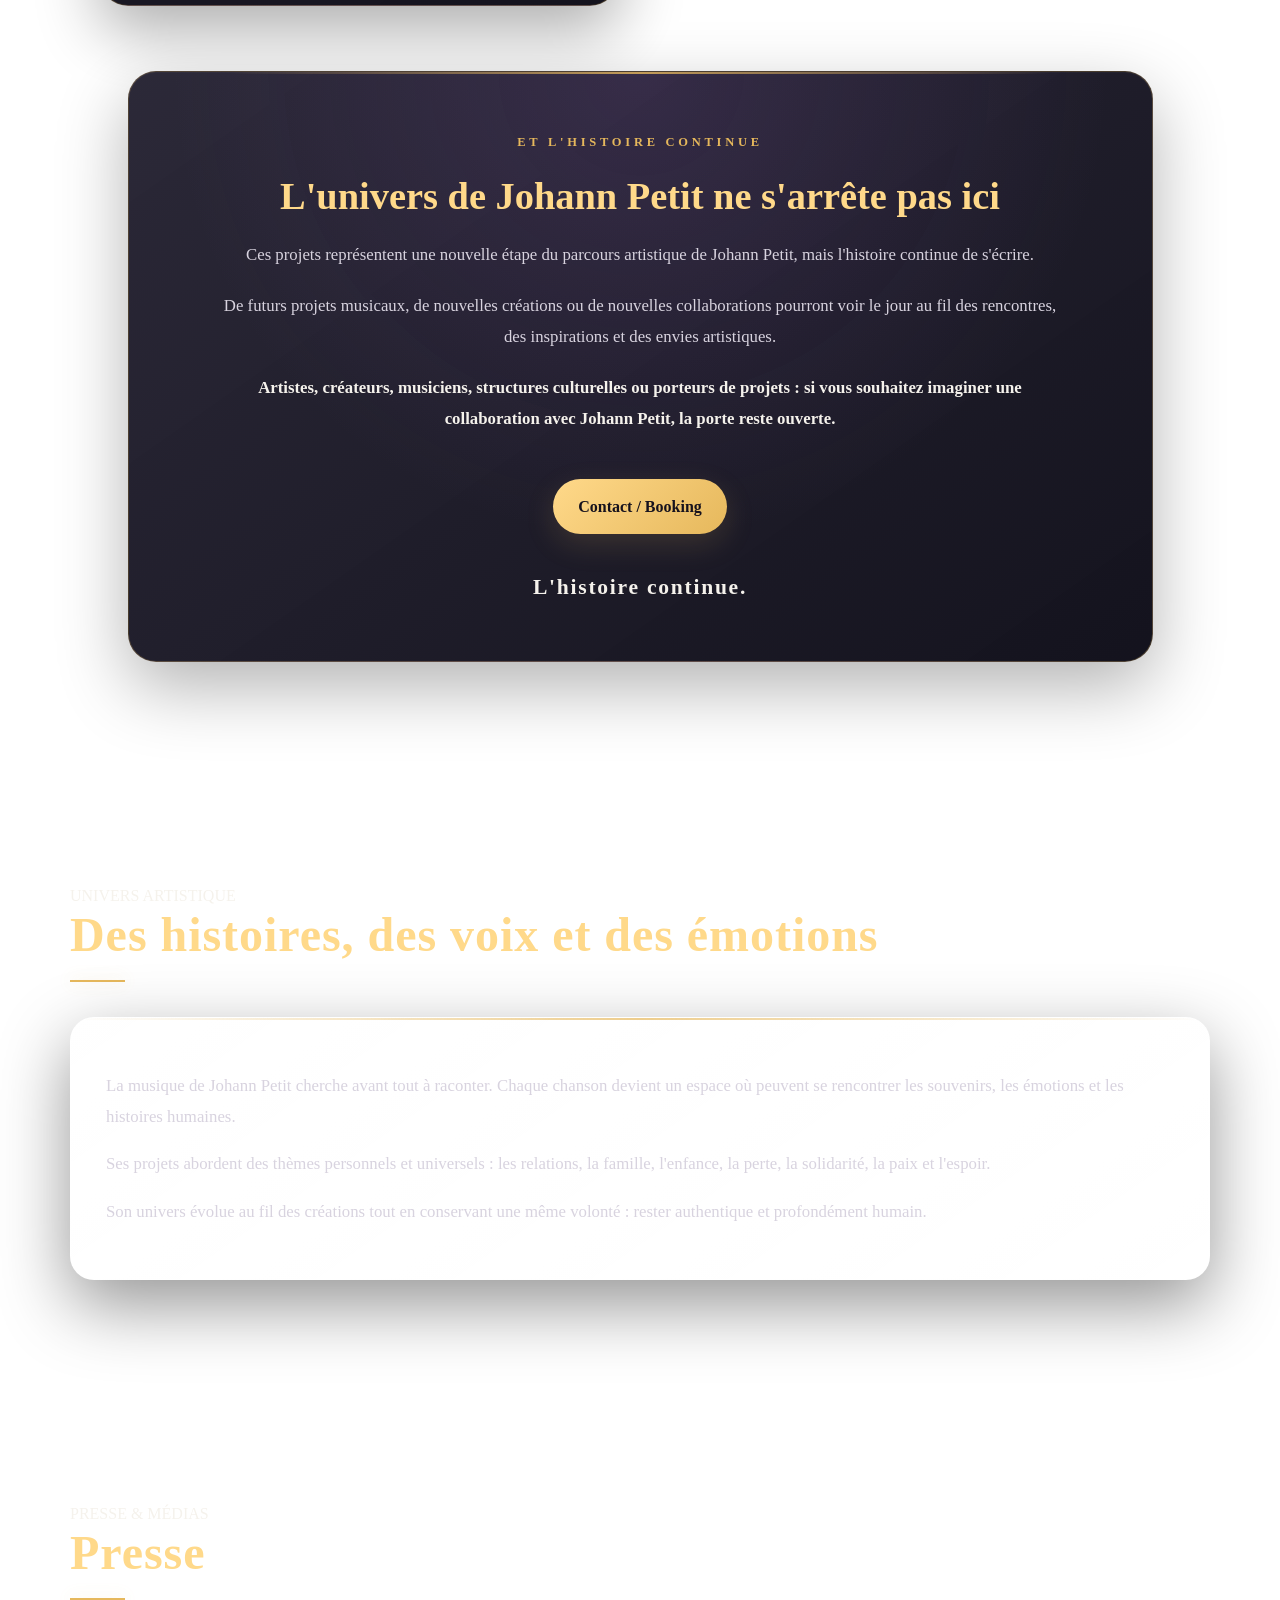
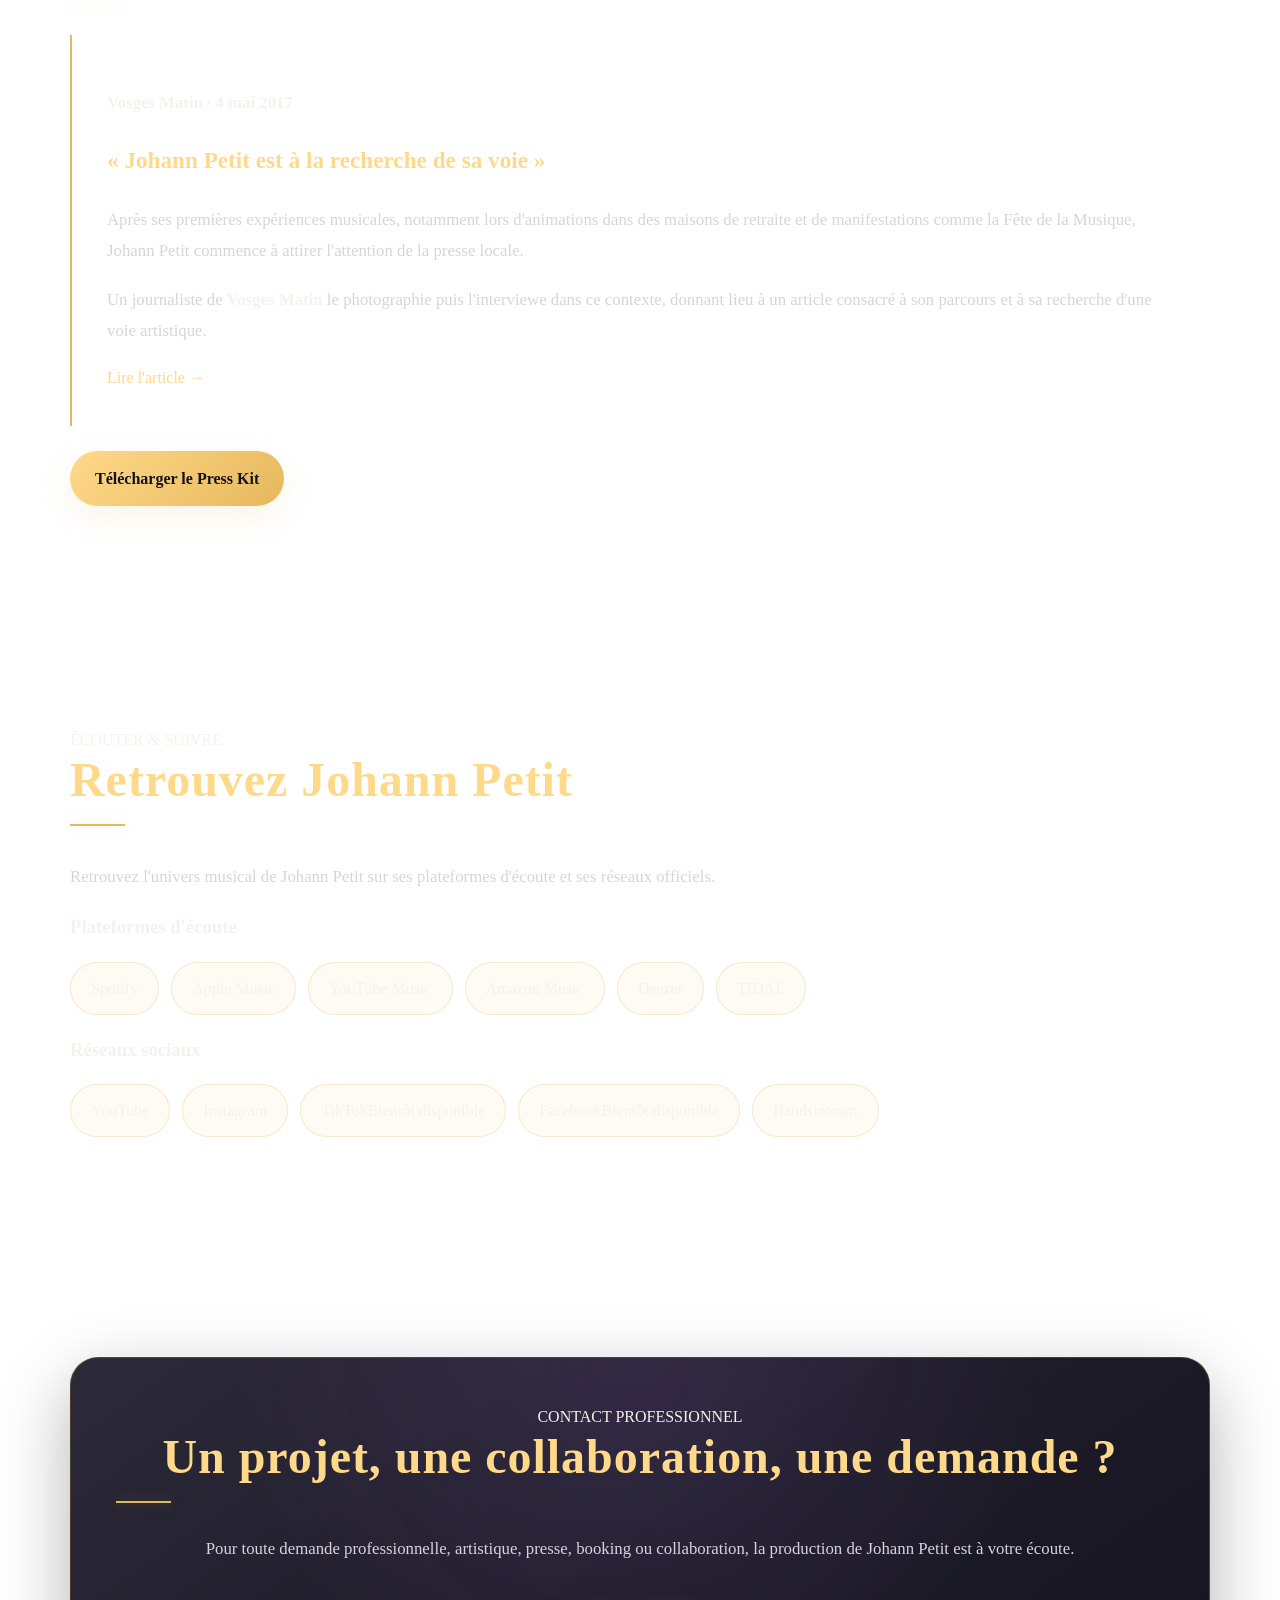
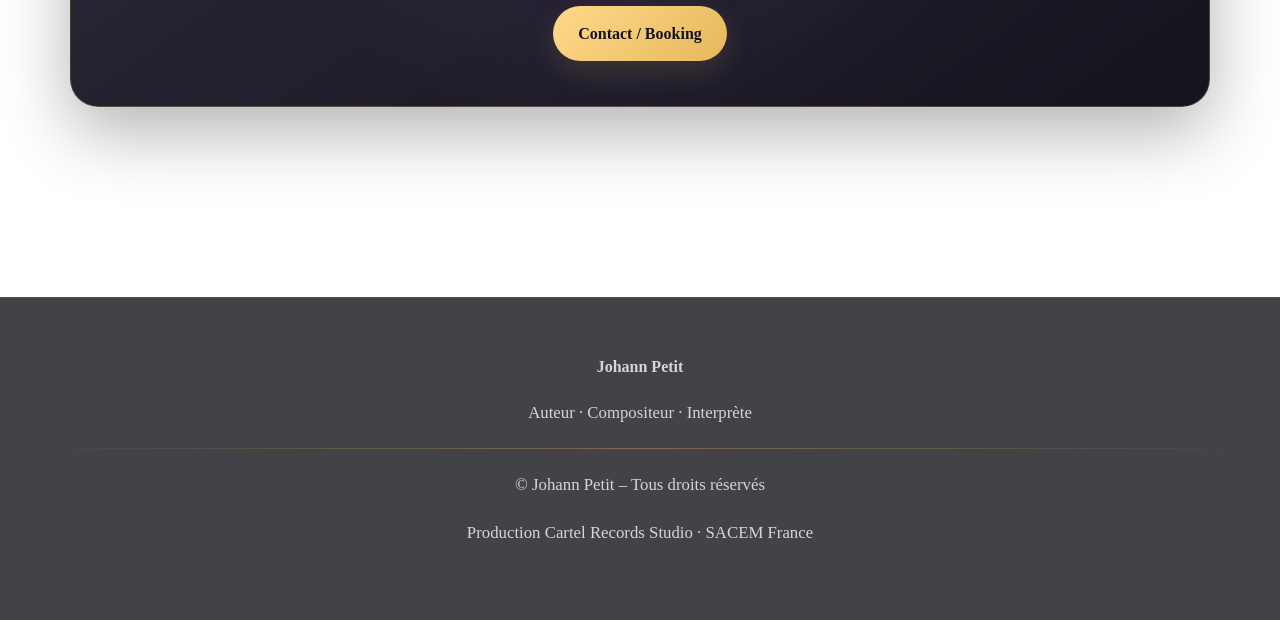
==== commit 0ba741d9: "Update index.html" ====
--- a/nouveau-site/index.html
+++ b/nouveau-site/index.html
@@ -69,6 +69,7 @@
   </header>
 
 
+
   <main>
 
     <!-- =====================================================
@@ -257,6 +258,7 @@
     </section>
 
 
+
     <!-- =====================================================
          DISCOGRAPHIE
     ====================================================== -->
@@ -278,6 +280,10 @@
           l'univers musical de Johann Petit.
         </p>
 
+
+        <!-- =================================================
+             CARTES DES PROJETS
+        ================================================== -->
 
         <div class="album-list">
 
@@ -299,7 +305,7 @@
               >
 
                 <img
-                  src="images/Ombre%20et%20Lumiere.jpg"
+                  src="images/Ombre et Lumiere.jpg"
                   alt="Jaquette de l'album Ombres et Lumières de Johann Petit"
                   loading="lazy"
                 >
@@ -380,6 +386,7 @@
           </article>
 
 
+
           <!-- =================================================
                LES VOIX DU MONDE
           ================================================== -->
@@ -397,7 +404,7 @@
               >
 
                 <img
-                  src="images/Les%20Voix%20du%20Monde.png"
+                  src="images/Les Voix du Monde.png"
                   alt="Jaquette de l'album Les Voix du Monde de Johann Petit"
                   loading="lazy"
                 >
@@ -511,6 +518,7 @@
           </article>
 
 
+
           <!-- =================================================
                LES VOIX DE L'INNOCENCE
           ================================================== -->
@@ -520,7 +528,7 @@
             <div class="album-cover">
 
               <img
-                src="images/Gpgt.jpg"
+                src="images/Les Voix de l'Innocence.png"
                 alt="Jaquette de Les Voix de l’Innocence de Johann Petit"
                 loading="lazy"
               >
@@ -539,11 +547,11 @@
               </span>
 
               <h3>
-                Les Voix de l'Innocence
+                Les Voix de l’Innocence
               </h3>
 
               <p>
-                <strong>Les Voix de l'Innocence</strong> est un projet
+                <strong>Les Voix de l’Innocence</strong> est un projet
                 musical réalisé avec une chorale d'enfants de l'école
                 Jeanne du Lys-Saint Vincent.
               </p>
@@ -602,6 +610,7 @@
           </article>
 
         </div>
+
 
 
         <!-- =================================================
@@ -657,6 +666,7 @@
     </section>
 
 
+
     <!-- =====================================================
          UNIVERS ARTISTIQUE
     ====================================================== -->
@@ -697,6 +707,7 @@
       </div>
 
     </section>
+
 
 
     <!-- =====================================================
@@ -763,13 +774,14 @@
     </section>
 
 
+
     <!-- =====================================================
          ÉCOUTER & SUIVRE
     ====================================================== -->
 
     <section id="ecouter">
 
-      <div class="container">
+      <div class="container listen-container">
 
         <span class="eyebrow">
           ÉCOUTER &amp; SUIVRE
@@ -781,57 +793,137 @@
 
         <p>
           Retrouvez l'univers musical de Johann Petit
-          sur ses plateformes et réseaux officiels.
+          sur ses plateformes d'écoute et ses réseaux officiels.
         </p>
 
 
-        <div class="listen">
-
-          <a
-            href="https://open.spotify.com/intl-fr/artist/1Qjr4rI53iU5utX5mLkKB9"
-            target="_blank"
-            rel="noopener noreferrer"
-          >
-            Spotify
-          </a>
-
-          <a
-            href="https://music.apple.com/fr/artist/johann-petit/1826449070"
-            target="_blank"
-            rel="noopener noreferrer"
-          >
-            Apple Music
-          </a>
-
-          <a
-            href="https://www.youtube.com/@JohannPetitOfficial"
-            target="_blank"
-            rel="noopener noreferrer"
-          >
-            YouTube
-          </a>
-
-          <a
-            href="https://www.instagram.com/johannpetitofficial"
-            target="_blank"
-            rel="noopener noreferrer"
-          >
-            Instagram
-          </a>
-
-          <a
-            href="https://www.bandsintown.com/a/15606293"
-            target="_blank"
-            rel="noopener noreferrer"
-          >
-            Bandsintown
-          </a>
+        <!-- =================================================
+             PLATEFORMES D'ÉCOUTE
+        ================================================== -->
+
+        <div class="platform-group">
+
+          <h3>
+            Plateformes d'écoute
+          </h3>
+
+          <div class="listen">
+
+            <a
+              href="https://open.spotify.com/intl-fr/artist/1Qjr4rI53iU5utX5mLkKB9"
+              target="_blank"
+              rel="noopener noreferrer"
+            >
+              Spotify
+            </a>
+
+            <a
+              href="https://music.apple.com/fr/artist/johann-petit/1826449070"
+              target="_blank"
+              rel="noopener noreferrer"
+            >
+              Apple Music
+            </a>
+
+            <a
+              href="https://music.youtube.com/"
+              target="_blank"
+              rel="noopener noreferrer"
+            >
+              YouTube Music
+            </a>
+
+            <a
+              href="https://music.amazon.fr/artists/B0FJ2HG9VF/johann-petit"
+              target="_blank"
+              rel="noopener noreferrer"
+            >
+              Amazon Music
+            </a>
+
+            <a
+              href="https://www.deezer.com/"
+              target="_blank"
+              rel="noopener noreferrer"
+            >
+              Deezer
+            </a>
+
+            <a
+              href="https://tidal.com/"
+              target="_blank"
+              rel="noopener noreferrer"
+            >
+              TIDAL
+            </a>
+
+          </div>
 
         </div>
 
+
+        <!-- =================================================
+             RÉSEAUX SOCIAUX
+        ================================================== -->
+
+        <div class="platform-group social-group">
+
+          <h3>
+            Réseaux sociaux
+          </h3>
+
+          <div class="listen">
+
+            <a
+              href="https://www.youtube.com/@JohannPetitOfficial"
+              target="_blank"
+              rel="noopener noreferrer"
+            >
+              YouTube
+            </a>
+
+            <a
+              href="https://www.instagram.com/johannpetitofficial"
+              target="_blank"
+              rel="noopener noreferrer"
+            >
+              Instagram
+            </a>
+
+            <a
+              class="coming-soon"
+              href="#"
+              aria-label="TikTok bientôt disponible"
+            >
+              <span class="platform-name">TikTok</span>
+              <span>Bientôt disponible</span>
+            </a>
+
+            <a
+              class="coming-soon"
+              href="#"
+              aria-label="Facebook bientôt disponible"
+            >
+              <span class="platform-name">Facebook</span>
+              <span>Bientôt disponible</span>
+            </a>
+
+            <a
+              href="https://www.bandsintown.com/a/15606293"
+              target="_blank"
+              rel="noopener noreferrer"
+            >
+              Bandsintown
+            </a>
+
+          </div>
+
+        </div>
+
       </div>
 
     </section>
+
 
 
     <!-- =====================================================
@@ -872,7 +964,9 @@
 
     </section>
 
+
   </main>
+
 
 
   <!-- =====================================================
--- a/nouveau-site/style.css
+++ b/nouveau-site/style.css
@@ -62,6 +62,7 @@
   color: var(--white);
 
   background:
+
     radial-gradient(
       circle at 15% 10%,
       rgba(109, 75, 145, 0.24),
@@ -108,13 +109,13 @@
   background-image:
 
     linear-gradient(
-      rgba(255,255,255,0.025) 1px,
+      rgba(255, 255, 255, 0.025) 1px,
       transparent 1px
     ),
 
     linear-gradient(
       90deg,
-      rgba(255,255,255,0.025) 1px,
+      rgba(255, 255, 255, 0.025) 1px,
       transparent 1px
     );
 
@@ -264,7 +265,7 @@
   padding: 12px 18px;
 
   border:
-    1px solid rgba(255,255,255,0.08);
+    1px solid rgba(255, 255, 255, 0.08);
 
   border-radius: 50px;
 
@@ -274,7 +275,7 @@
   backdrop-filter: blur(16px);
 
   box-shadow:
-    0 15px 50px rgba(0,0,0,0.25);
+    0 15px 50px rgba(0, 0, 0, 0.25);
 
   z-index: 10;
 }
@@ -425,7 +426,7 @@
     );
 
   box-shadow:
-    0 0 18px rgba(230,184,92,0.35);
+    0 0 18px rgba(230, 184, 92, 0.35);
 }
 
 
@@ -473,7 +474,6 @@
   letter-spacing: 0.02em;
 }
 
-
 section h2::after {
 
   content: "";
@@ -489,7 +489,7 @@
   background: var(--gold);
 
   box-shadow:
-    0 0 15px rgba(230,184,92,0.3);
+    0 0 15px rgba(230, 184, 92, 0.3);
 }
 
 
@@ -532,7 +532,7 @@
   padding: 35px;
 
   border:
-    1px solid rgba(255,255,255,0.07);
+    1px solid rgba(255, 255, 255, 0.07);
 
   border-radius:
     var(--radius);
@@ -540,8 +540,8 @@
   background:
     linear-gradient(
       145deg,
-      rgba(255,255,255,0.065),
-      rgba(255,255,255,0.025)
+      rgba(255, 255, 255, 0.065),
+      rgba(255, 255, 255, 0.025)
     );
 
   box-shadow:
@@ -626,28 +626,28 @@
 
     radial-gradient(
       circle at 50% 0%,
-      rgba(109,75,145,0.24),
+      rgba(109, 75, 145, 0.24),
       transparent 55%
     ),
 
     linear-gradient(
       145deg,
-      rgba(35,32,48,0.96),
-      rgba(15,14,25,0.98)
+      rgba(35, 32, 48, 0.96),
+      rgba(15, 14, 25, 0.98)
     );
 
   border:
-    1px solid rgba(230,184,92,0.25);
+    1px solid rgba(230, 184, 92, 0.25);
 
   border-radius: 28px;
 
   box-shadow:
 
-    0 25px 65px rgba(0,0,0,0.32),
+    0 25px 65px rgba(0, 0, 0, 0.32),
 
     inset
     0 1px 0
-    rgba(255,255,255,0.025);
+    rgba(255, 255, 255, 0.025);
 
   overflow: hidden;
 
@@ -710,7 +710,7 @@
   background:
     radial-gradient(
       circle,
-      rgba(230,184,92,0.08),
+      rgba(230, 184, 92, 0.08),
       transparent 70%
     );
 
@@ -726,14 +726,14 @@
     translateY(-6px);
 
   border-color:
-    rgba(230,184,92,0.48);
+    rgba(230, 184, 92, 0.48);
 
   box-shadow:
 
-    0 30px 75px rgba(0,0,0,0.42),
+    0 30px 75px rgba(0, 0, 0, 0.42),
 
     0 0 30px
-    rgba(230,184,92,0.05);
+    rgba(230, 184, 92, 0.05);
 }
 
 
@@ -761,8 +761,6 @@
 }
 
 
-/* Lien autour de la jaquette */
-
 .album-cover-link {
 
   display: block;
@@ -790,10 +788,10 @@
   border-radius: 20px;
 
   border:
-    1px solid rgba(230,184,92,0.38);
+    1px solid rgba(230, 184, 92, 0.38);
 
   box-shadow:
-    0 20px 45px rgba(0,0,0,0.48);
+    0 20px 45px rgba(0, 0, 0, 0.48);
 
   transition:
 
@@ -815,7 +813,7 @@
     brightness(1.04);
 
   box-shadow:
-    0 25px 55px rgba(0,0,0,0.55);
+    0 25px 55px rgba(0, 0, 0, 0.55);
 }
 
 
@@ -845,12 +843,12 @@
   letter-spacing: 0.04em;
 
   border:
-    1px solid rgba(230,184,92,0.25);
+    1px solid rgba(230, 184, 92, 0.25);
 
   border-radius: 30px;
 
   background:
-    rgba(230,184,92,0.055);
+    rgba(230, 184, 92, 0.055);
 
   transition:
 
@@ -869,10 +867,10 @@
   color: var(--white);
 
   background:
-    rgba(230,184,92,0.14);
+    rgba(230, 184, 92, 0.14);
 
   border-color:
-    rgba(230,184,92,0.55);
+    rgba(230, 184, 92, 0.55);
 
   transform:
     translateY(-2px);
@@ -905,12 +903,12 @@
   letter-spacing: 0.04em;
 
   border:
-    1px solid rgba(255,255,255,0.10);
+    1px solid rgba(255, 255, 255, 0.10);
 
   border-radius: 30px;
 
   background:
-    rgba(255,255,255,0.035);
+    rgba(255, 255, 255, 0.035);
 }
 
 
@@ -998,7 +996,7 @@
     0 12px 12px 0;
 
   background:
-    rgba(230,184,92,0.045);
+    rgba(230, 184, 92, 0.045);
 }
 
 
@@ -1019,7 +1017,7 @@
     linear-gradient(
       90deg,
       transparent,
-      rgba(230,184,92,0.38),
+      rgba(230, 184, 92, 0.38),
       transparent
     );
 }
@@ -1075,7 +1073,7 @@
   text-align: center;
 
   border:
-    1px solid rgba(230,184,92,0.25);
+    1px solid rgba(230, 184, 92, 0.25);
 
   border-radius: 28px;
 
@@ -1083,23 +1081,23 @@
 
     radial-gradient(
       circle at 50% 0%,
-      rgba(109,75,145,0.24),
+      rgba(109, 75, 145, 0.24),
       transparent 60%
     ),
 
     linear-gradient(
       145deg,
-      rgba(35,32,48,0.96),
-      rgba(15,14,25,0.98)
+      rgba(35, 32, 48, 0.96),
+      rgba(15, 14, 25, 0.98)
     );
 
   box-shadow:
 
-    0 25px 70px rgba(0,0,0,0.30),
+    0 25px 70px rgba(0, 0, 0, 0.30),
 
     inset
     0 1px 0
-    rgba(255,255,255,0.025);
+    rgba(255, 255, 255, 0.025);
 
   overflow: hidden;
 }
@@ -1216,7 +1214,7 @@
 
   box-shadow:
     0 10px 30px
-    rgba(230,184,92,0.15);
+    rgba(230, 184, 92, 0.15);
 
   transition:
 
@@ -1235,7 +1233,7 @@
 
   box-shadow:
     0 15px 35px
-    rgba(230,184,92,0.25);
+    rgba(230, 184, 92, 0.25);
 }
 
 
@@ -1267,12 +1265,12 @@
   color: var(--white);
 
   border:
-    1px solid rgba(230,184,92,0.28);
+    1px solid rgba(230, 184, 92, 0.28);
 
   border-radius: 30px;
 
   background:
-    rgba(230,184,92,0.06);
+    rgba(230, 184, 92, 0.06);
 
   transition:
 
@@ -1289,10 +1287,10 @@
   color: var(--white);
 
   background:
-    rgba(230,184,92,0.15);
+    rgba(230, 184, 92, 0.15);
 
   border-color:
-    rgba(230,184,92,0.55);
+    rgba(230, 184, 92, 0.55);
 
   transform:
     translateY(-2px);
@@ -1311,7 +1309,7 @@
     2px solid var(--gold);
 
   background:
-    rgba(255,255,255,0.035);
+    rgba(255, 255, 255, 0.035);
 
   border-radius:
     0 var(--radius) var(--radius) 0;
@@ -1343,12 +1341,12 @@
     22px 25px;
 
   border:
-    1px solid rgba(255,255,255,0.08);
+    1px solid rgba(255, 255, 255, 0.08);
 
   border-radius: 18px;
 
   background:
-    rgba(255,255,255,0.025);
+    rgba(255, 255, 255, 0.025);
 }
 
 
@@ -1408,7 +1406,7 @@
     linear-gradient(
       90deg,
       transparent,
-      rgba(230,184,92,0.35),
+      rgba(230, 184, 92, 0.35),
       transparent
     );
 }
@@ -1426,7 +1424,7 @@
   text-align: center;
 
   border:
-    1px solid rgba(230,184,92,0.25);
+    1px solid rgba(230, 184, 92, 0.25);
 
   border-radius: 28px;
 
@@ -1434,18 +1432,18 @@
 
     radial-gradient(
       circle at 50% 0%,
-      rgba(109,75,145,0.22),
+      rgba(109, 75, 145, 0.22),
       transparent 60%
     ),
 
     linear-gradient(
       145deg,
-      rgba(35,32,48,0.96),
-      rgba(15,14,25,0.98)
+      rgba(35, 32, 48, 0.96),
+      rgba(15, 14, 25, 0.98)
     );
 
   box-shadow:
-    0 25px 70px rgba(0,0,0,0.30);
+    0 25px 70px rgba(0, 0, 0, 0.30);
 }
 
 
@@ -1470,10 +1468,10 @@
   color: var(--muted);
 
   background:
-    rgba(5,5,10,0.75);
+    rgba(5, 5, 10, 0.75);
 
   border-top:
-    1px solid rgba(255,255,255,0.06);
+    1px solid rgba(255, 255, 255, 0.06);
 }
 
 
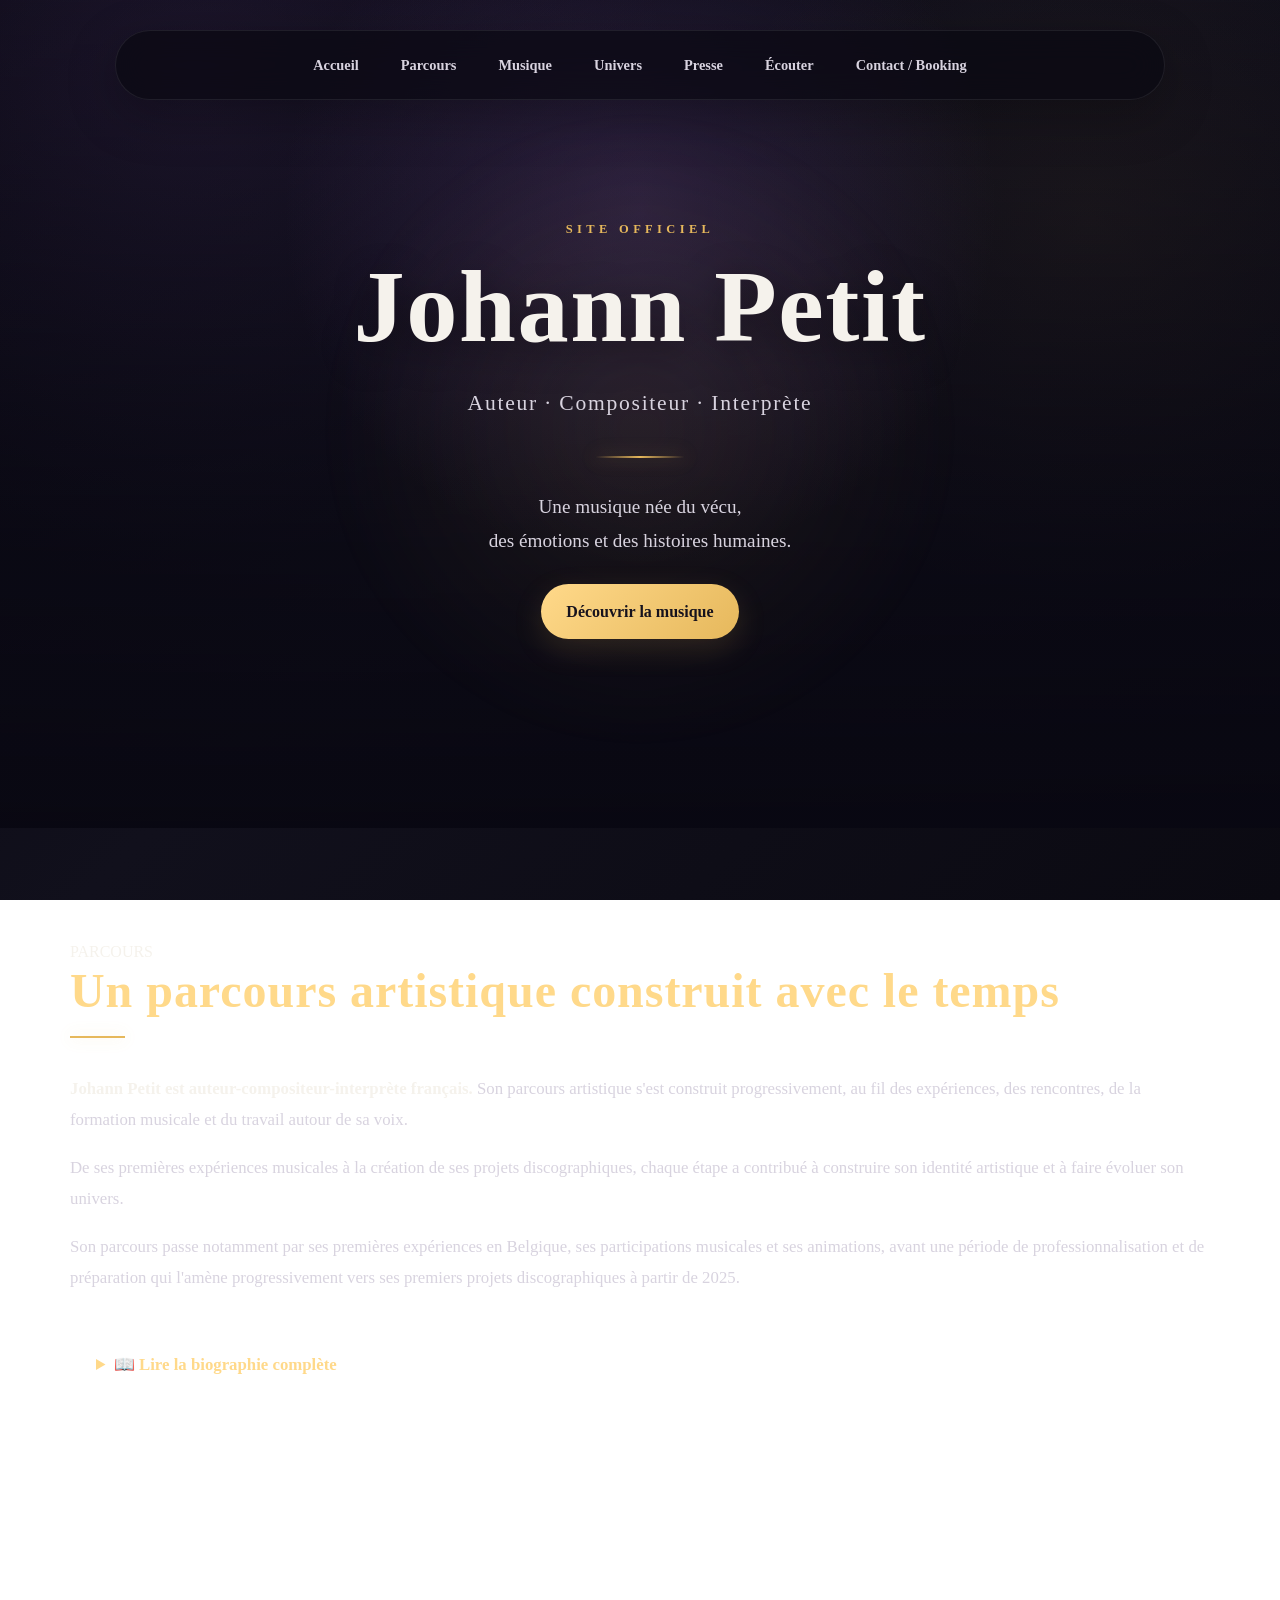
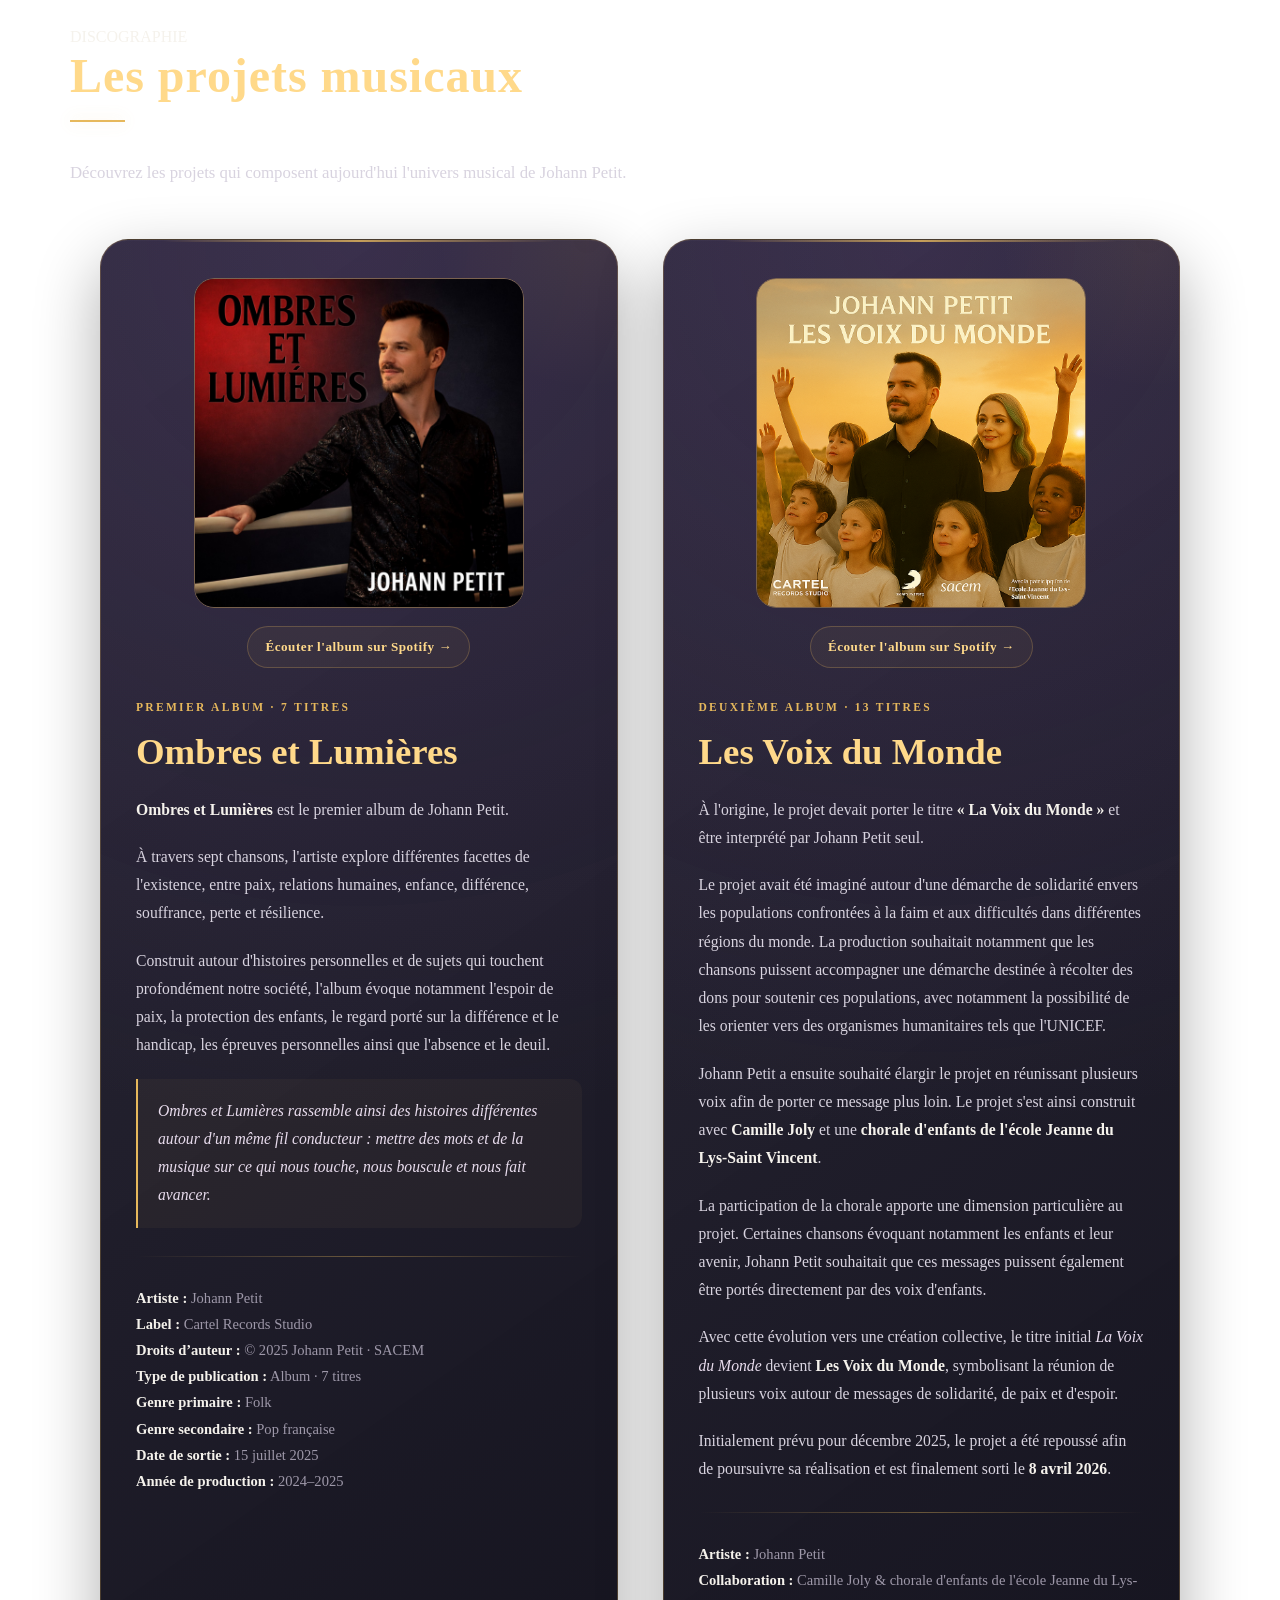
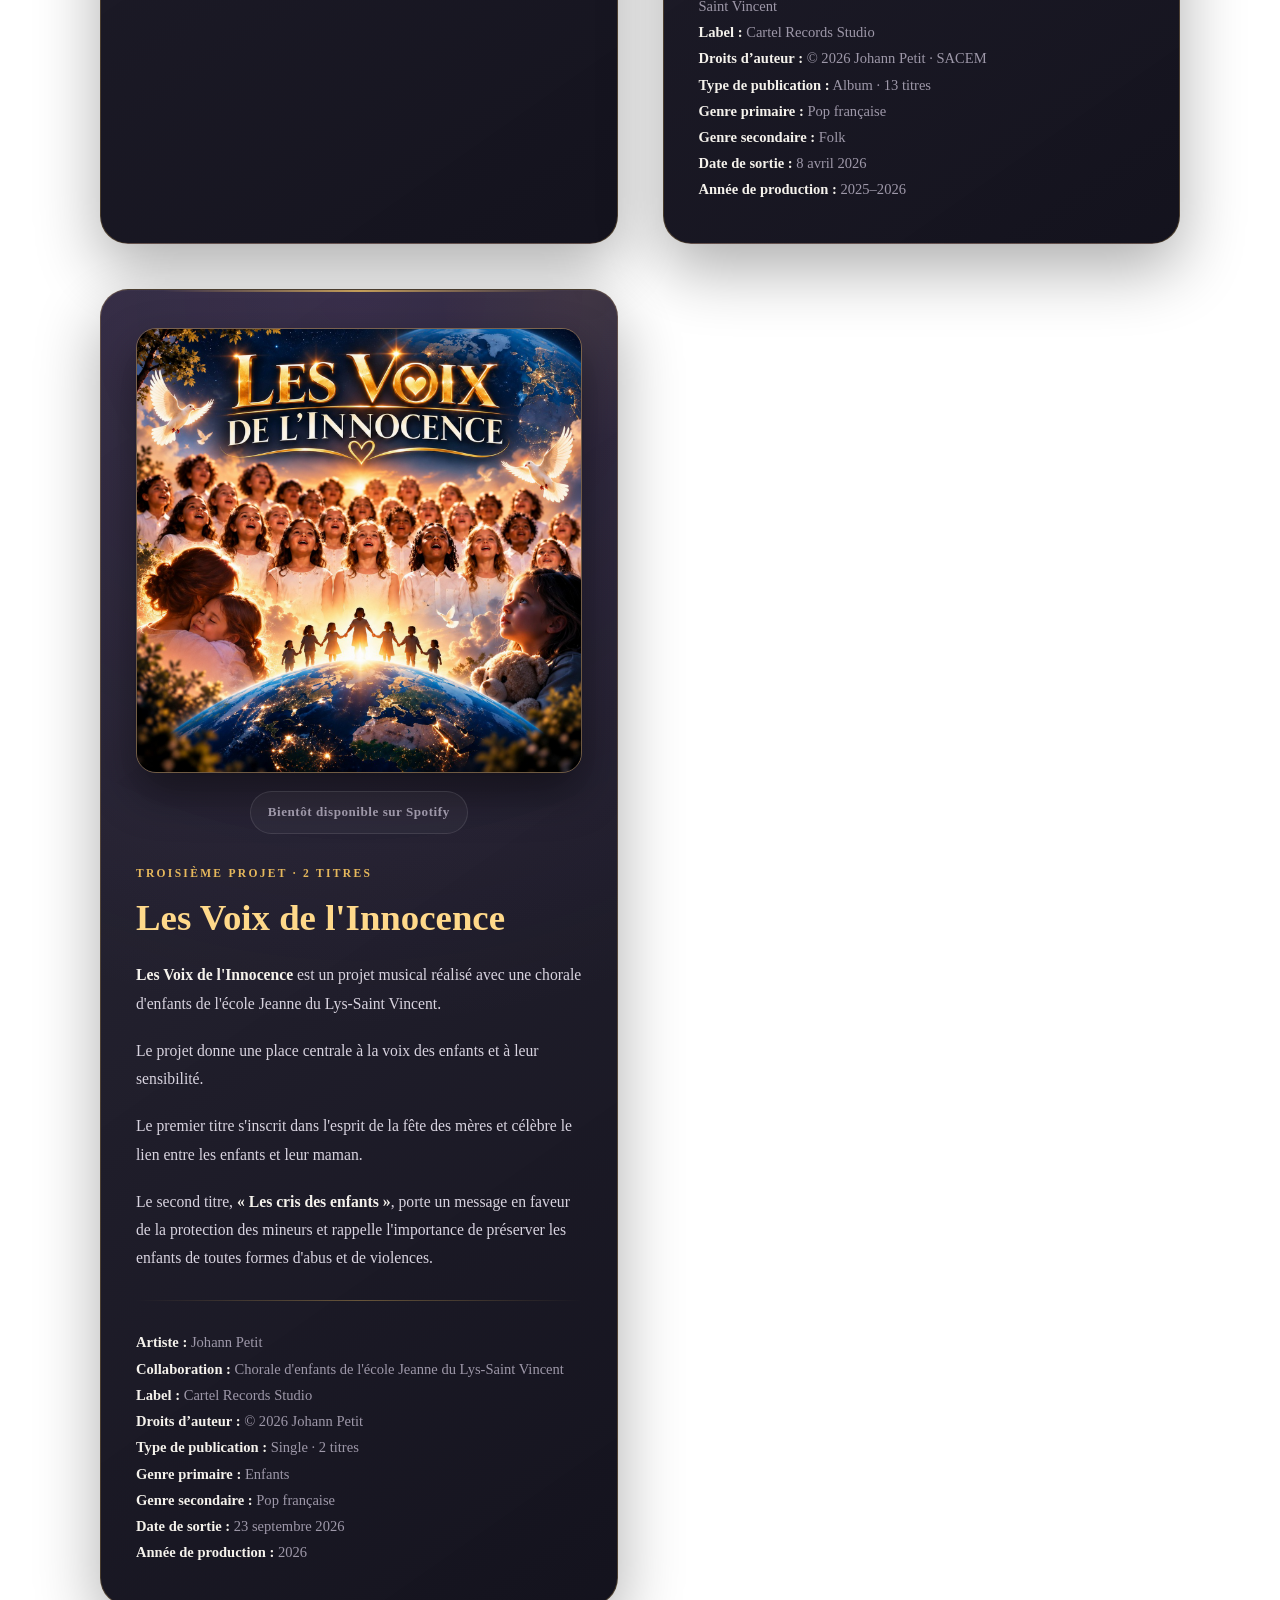
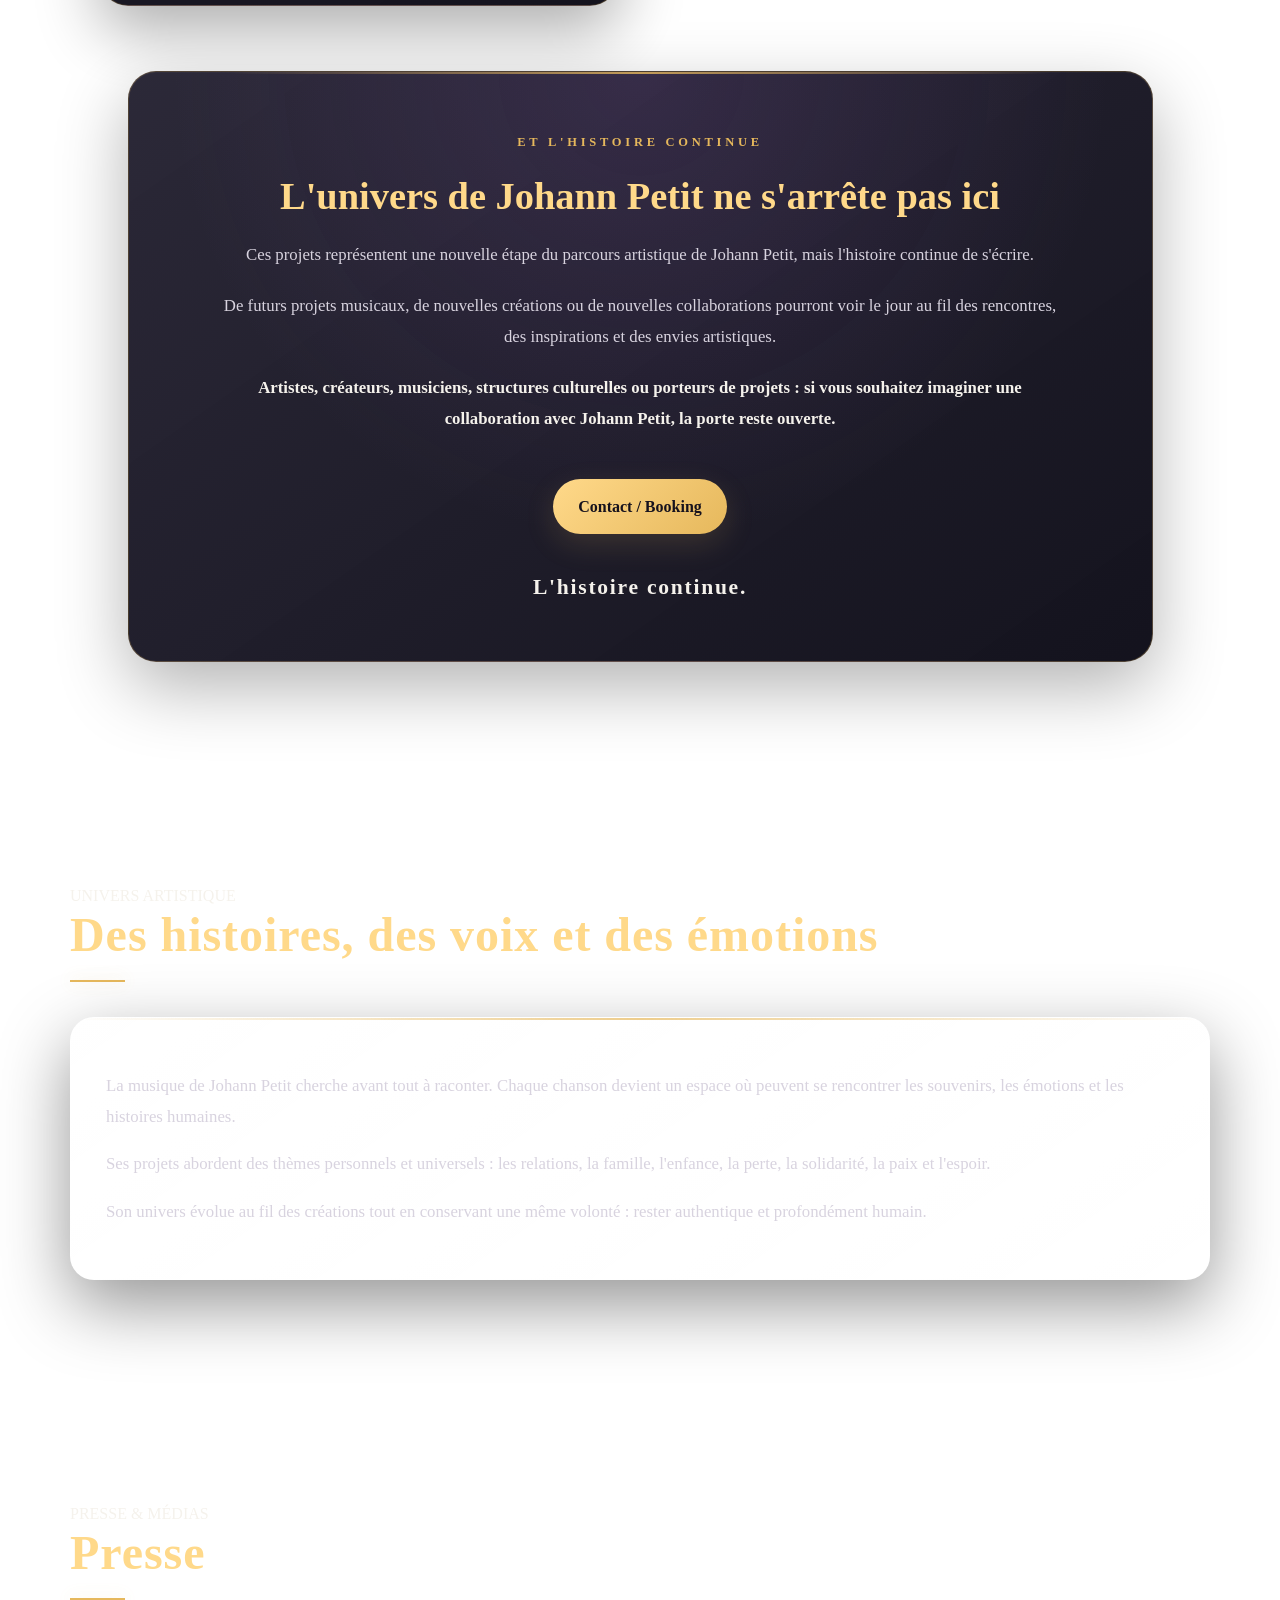
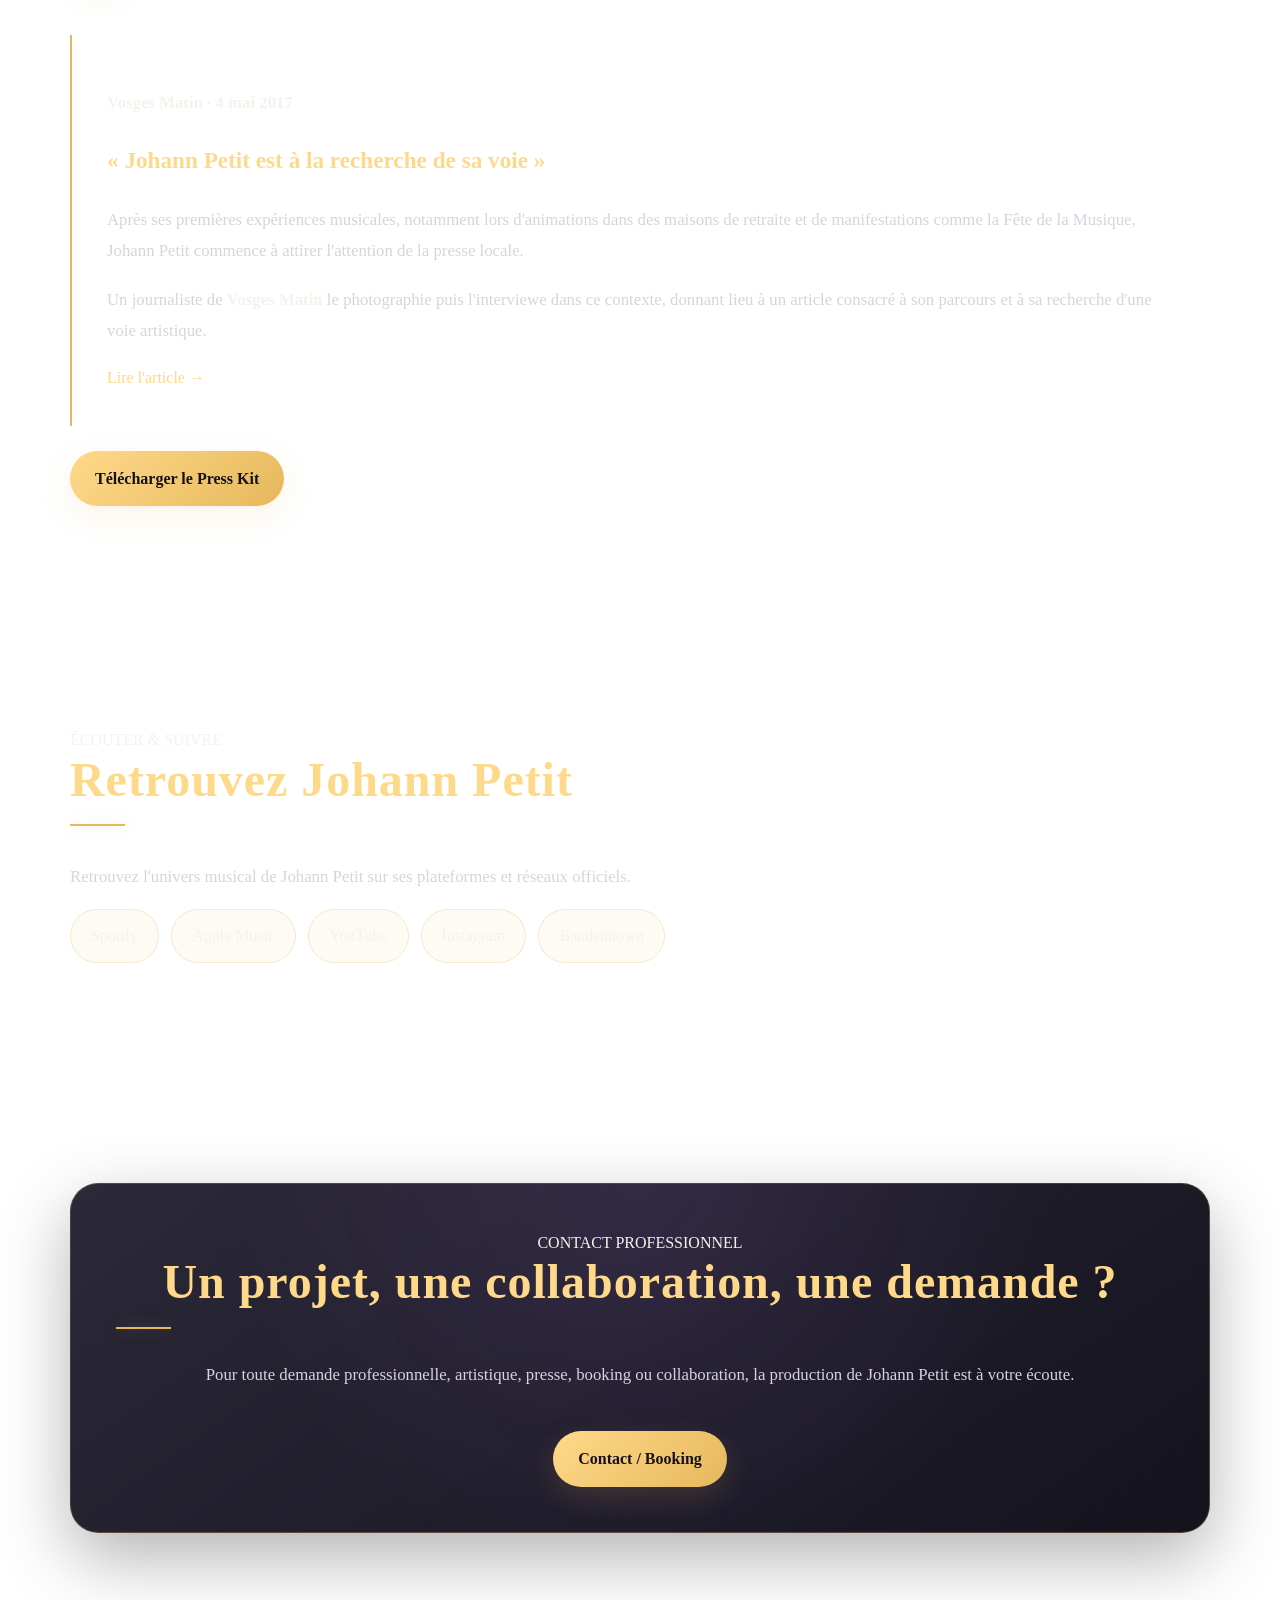
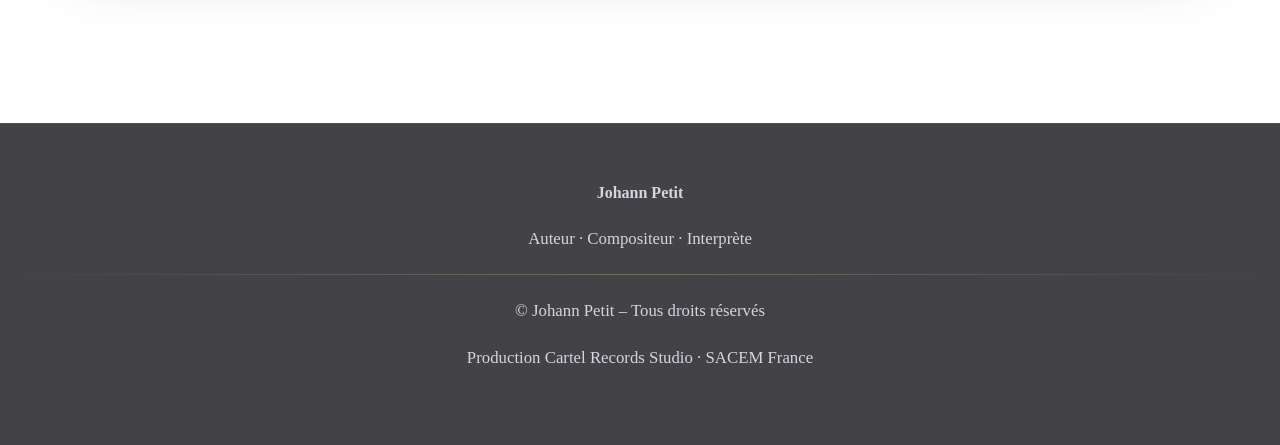
==== commit 9ef761e3: "Update index.html" ====
--- a/nouveau-site/index.html
+++ b/nouveau-site/index.html
@@ -69,7 +69,6 @@
   </header>
 
 
-
   <main>
 
     <!-- =====================================================
@@ -258,7 +257,6 @@
     </section>
 
 
-
     <!-- =====================================================
          DISCOGRAPHIE
     ====================================================== -->
@@ -280,10 +278,6 @@
           l'univers musical de Johann Petit.
         </p>
 
-
-        <!-- =================================================
-             CARTES DES PROJETS
-        ================================================== -->
 
         <div class="album-list">
 
@@ -305,7 +299,7 @@
               >
 
                 <img
-                  src="images/Ombre et Lumiere.jpg"
+                  src="images/Ombre%20et%20Lumiere.jpg"
                   alt="Jaquette de l'album Ombres et Lumières de Johann Petit"
                   loading="lazy"
                 >
@@ -386,7 +380,6 @@
           </article>
 
 
-
           <!-- =================================================
                LES VOIX DU MONDE
           ================================================== -->
@@ -404,7 +397,7 @@
               >
 
                 <img
-                  src="images/Les Voix du Monde.png"
+                  src="images/Les%20Voix%20du%20Monde.png"
                   alt="Jaquette de l'album Les Voix du Monde de Johann Petit"
                   loading="lazy"
                 >
@@ -518,7 +511,6 @@
           </article>
 
 
-
           <!-- =================================================
                LES VOIX DE L'INNOCENCE
           ================================================== -->
@@ -528,7 +520,7 @@
             <div class="album-cover">
 
               <img
-                src="images/Les Voix de l'Innocence.png"
+                src="images/Gpgt.jpg"
                 alt="Jaquette de Les Voix de l’Innocence de Johann Petit"
                 loading="lazy"
               >
@@ -547,11 +539,11 @@
               </span>
 
               <h3>
-                Les Voix de l’Innocence
+                Les Voix de l'Innocence
               </h3>
 
               <p>
-                <strong>Les Voix de l’Innocence</strong> est un projet
+                <strong>Les Voix de l'Innocence</strong> est un projet
                 musical réalisé avec une chorale d'enfants de l'école
                 Jeanne du Lys-Saint Vincent.
               </p>
@@ -610,7 +602,6 @@
           </article>
 
         </div>
-
 
 
         <!-- =================================================
@@ -666,7 +657,6 @@
     </section>
 
 
-
     <!-- =====================================================
          UNIVERS ARTISTIQUE
     ====================================================== -->
@@ -707,7 +697,6 @@
       </div>
 
     </section>
-
 
 
     <!-- =====================================================
@@ -774,14 +763,13 @@
     </section>
 
 
-
     <!-- =====================================================
          ÉCOUTER & SUIVRE
     ====================================================== -->
 
     <section id="ecouter">
 
-      <div class="container listen-container">
+      <div class="container">
 
         <span class="eyebrow">
           ÉCOUTER &amp; SUIVRE
@@ -793,137 +781,57 @@
 
         <p>
           Retrouvez l'univers musical de Johann Petit
-          sur ses plateformes d'écoute et ses réseaux officiels.
+          sur ses plateformes et réseaux officiels.
         </p>
 
 
-        <!-- =================================================
-             PLATEFORMES D'ÉCOUTE
-        ================================================== -->
-
-        <div class="platform-group">
-
-          <h3>
-            Plateformes d'écoute
-          </h3>
-
-          <div class="listen">
-
-            <a
-              href="https://open.spotify.com/intl-fr/artist/1Qjr4rI53iU5utX5mLkKB9"
-              target="_blank"
-              rel="noopener noreferrer"
-            >
-              Spotify
-            </a>
-
-            <a
-              href="https://music.apple.com/fr/artist/johann-petit/1826449070"
-              target="_blank"
-              rel="noopener noreferrer"
-            >
-              Apple Music
-            </a>
-
-            <a
-              href="https://music.youtube.com/"
-              target="_blank"
-              rel="noopener noreferrer"
-            >
-              YouTube Music
-            </a>
-
-            <a
-              href="https://music.amazon.fr/artists/B0FJ2HG9VF/johann-petit"
-              target="_blank"
-              rel="noopener noreferrer"
-            >
-              Amazon Music
-            </a>
-
-            <a
-              href="https://www.deezer.com/"
-              target="_blank"
-              rel="noopener noreferrer"
-            >
-              Deezer
-            </a>
-
-            <a
-              href="https://tidal.com/"
-              target="_blank"
-              rel="noopener noreferrer"
-            >
-              TIDAL
-            </a>
-
-          </div>
+        <div class="listen">
+
+          <a
+            href="https://open.spotify.com/intl-fr/artist/1Qjr4rI53iU5utX5mLkKB9"
+            target="_blank"
+            rel="noopener noreferrer"
+          >
+            Spotify
+          </a>
+
+          <a
+            href="https://music.apple.com/fr/artist/johann-petit/1826449070"
+            target="_blank"
+            rel="noopener noreferrer"
+          >
+            Apple Music
+          </a>
+
+          <a
+            href="https://www.youtube.com/@JohannPetitOfficial"
+            target="_blank"
+            rel="noopener noreferrer"
+          >
+            YouTube
+          </a>
+
+          <a
+            href="https://www.instagram.com/johannpetitofficial"
+            target="_blank"
+            rel="noopener noreferrer"
+          >
+            Instagram
+          </a>
+
+          <a
+            href="https://www.bandsintown.com/a/15606293"
+            target="_blank"
+            rel="noopener noreferrer"
+          >
+            Bandsintown
+          </a>
 
         </div>
 
-
-        <!-- =================================================
-             RÉSEAUX SOCIAUX
-        ================================================== -->
-
-        <div class="platform-group social-group">
-
-          <h3>
-            Réseaux sociaux
-          </h3>
-
-          <div class="listen">
-
-            <a
-              href="https://www.youtube.com/@JohannPetitOfficial"
-              target="_blank"
-              rel="noopener noreferrer"
-            >
-              YouTube
-            </a>
-
-            <a
-              href="https://www.instagram.com/johannpetitofficial"
-              target="_blank"
-              rel="noopener noreferrer"
-            >
-              Instagram
-            </a>
-
-            <a
-              class="coming-soon"
-              href="#"
-              aria-label="TikTok bientôt disponible"
-            >
-              <span class="platform-name">TikTok</span>
-              <span>Bientôt disponible</span>
-            </a>
-
-            <a
-              class="coming-soon"
-              href="#"
-              aria-label="Facebook bientôt disponible"
-            >
-              <span class="platform-name">Facebook</span>
-              <span>Bientôt disponible</span>
-            </a>
-
-            <a
-              href="https://www.bandsintown.com/a/15606293"
-              target="_blank"
-              rel="noopener noreferrer"
-            >
-              Bandsintown
-            </a>
-
-          </div>
-
-        </div>
-
       </div>
 
     </section>
-
 
 
     <!-- =====================================================
@@ -964,9 +872,7 @@
 
     </section>
 
-
   </main>
-
 
 
   <!-- =====================================================
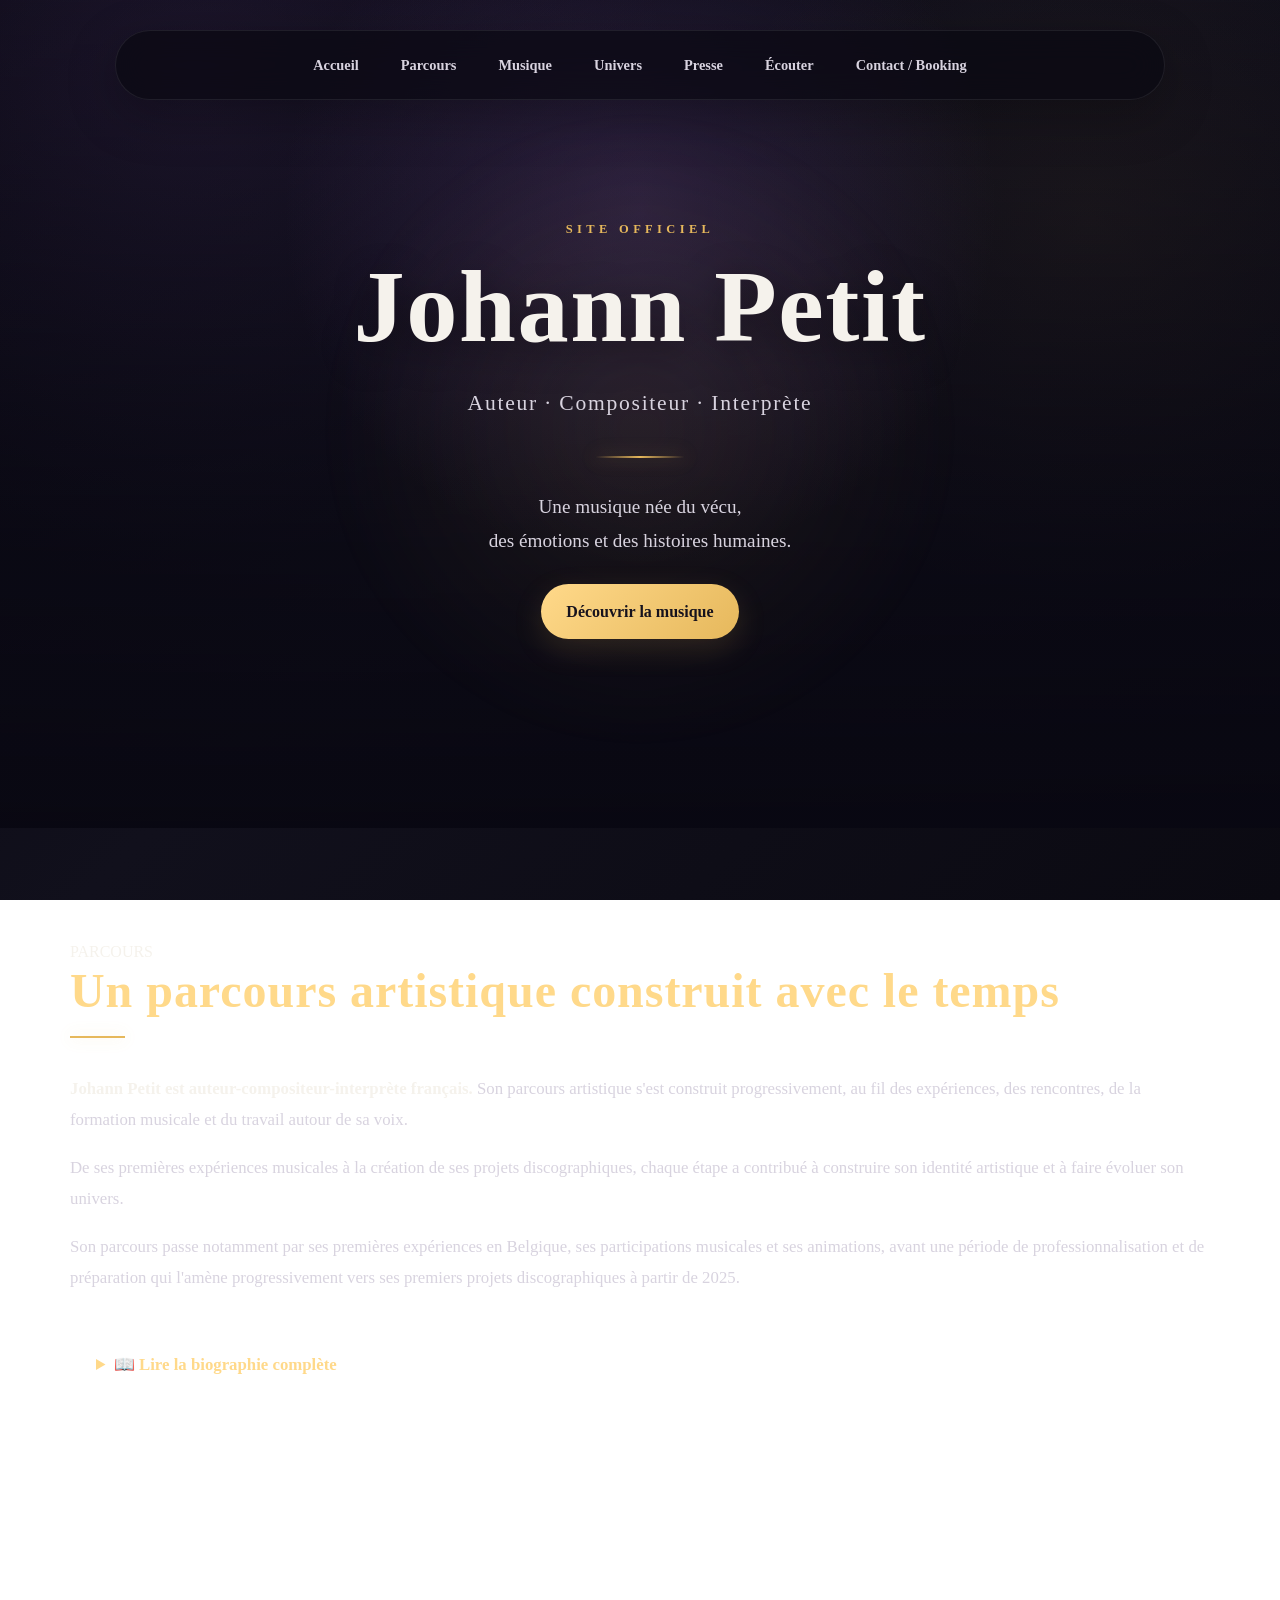
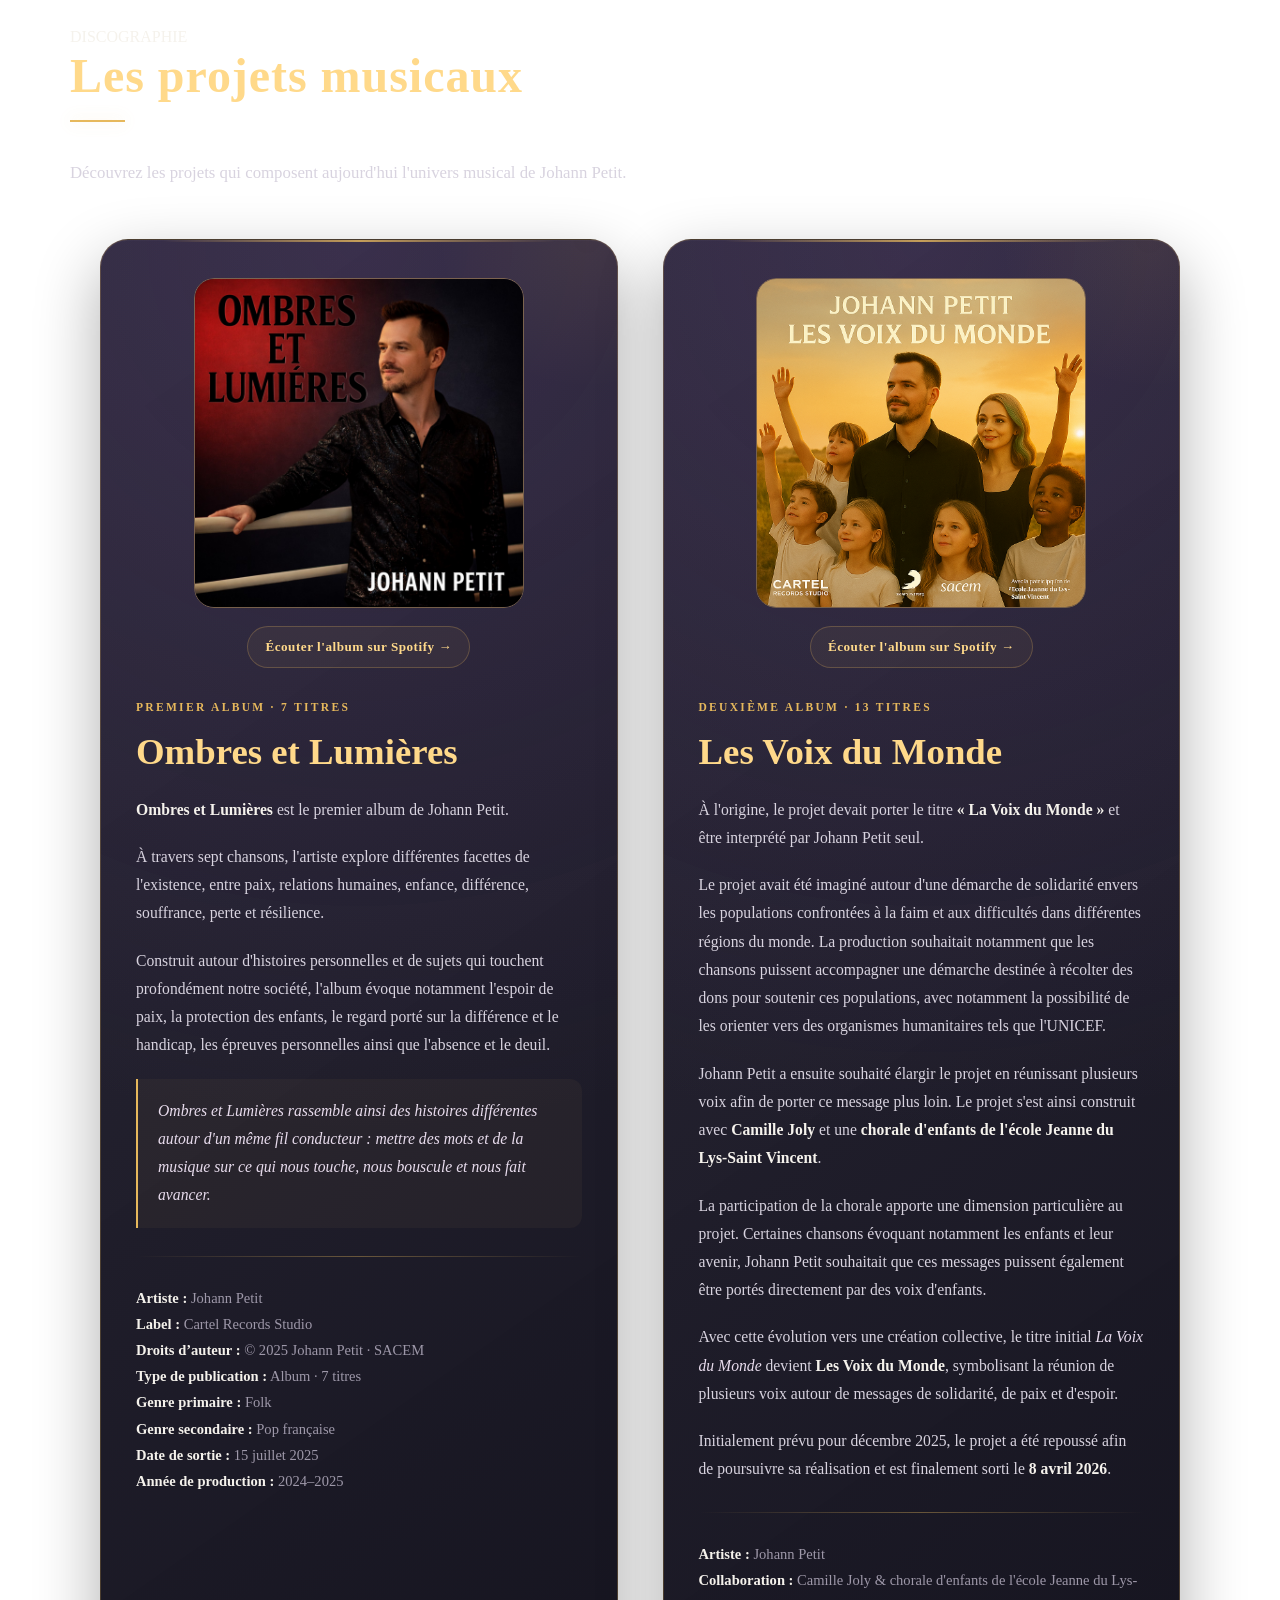
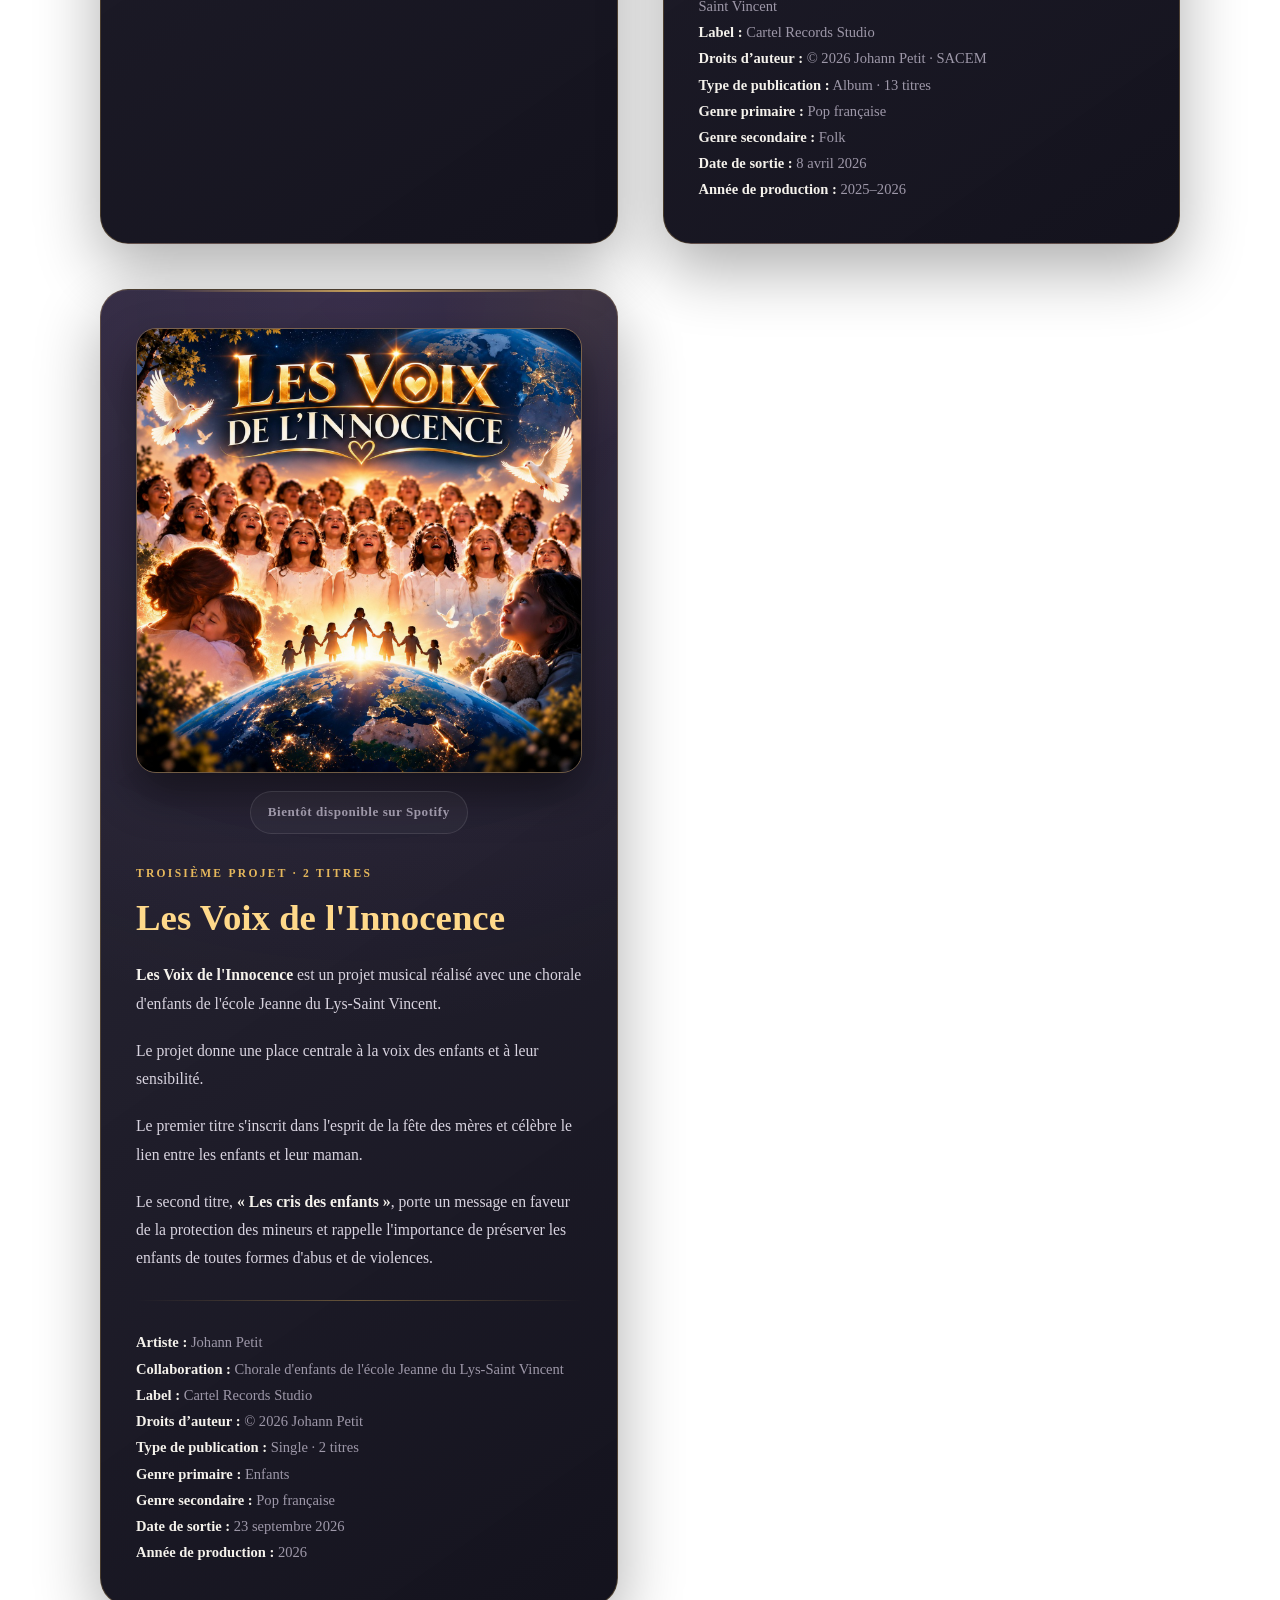
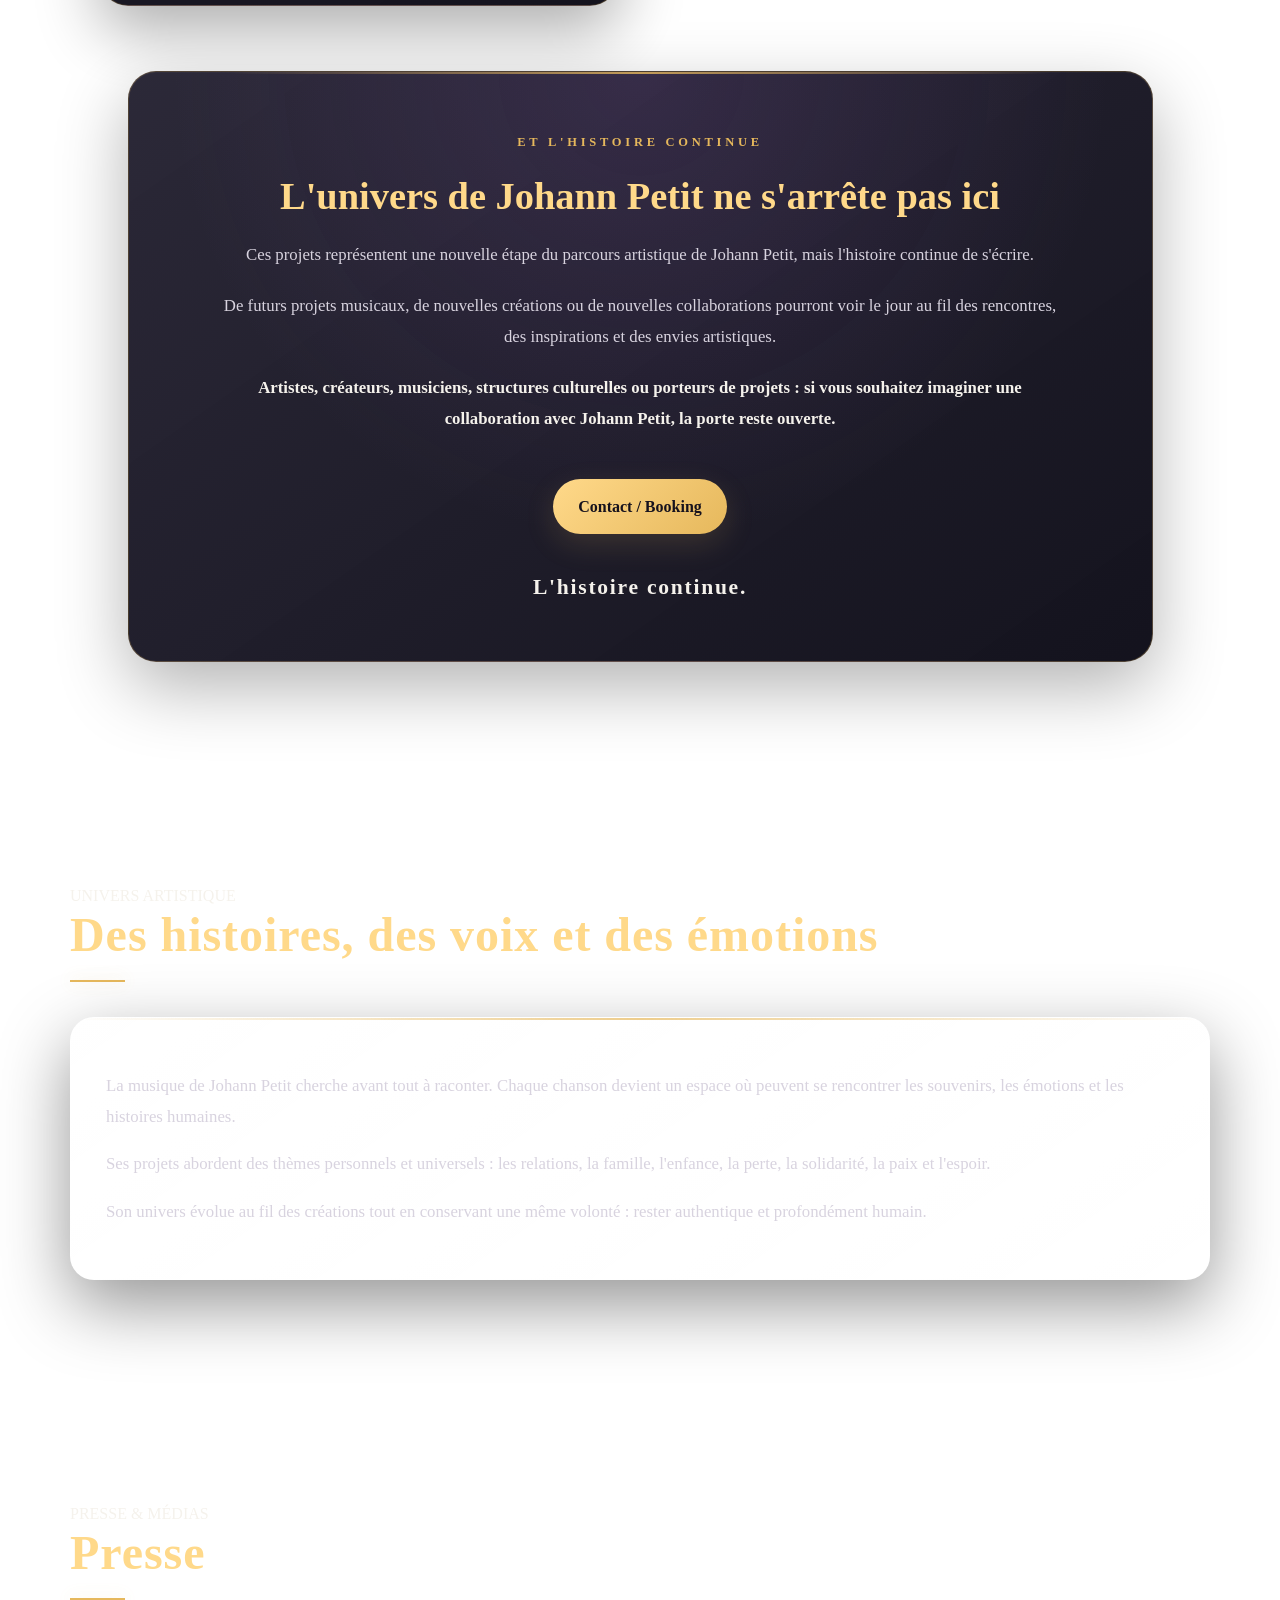
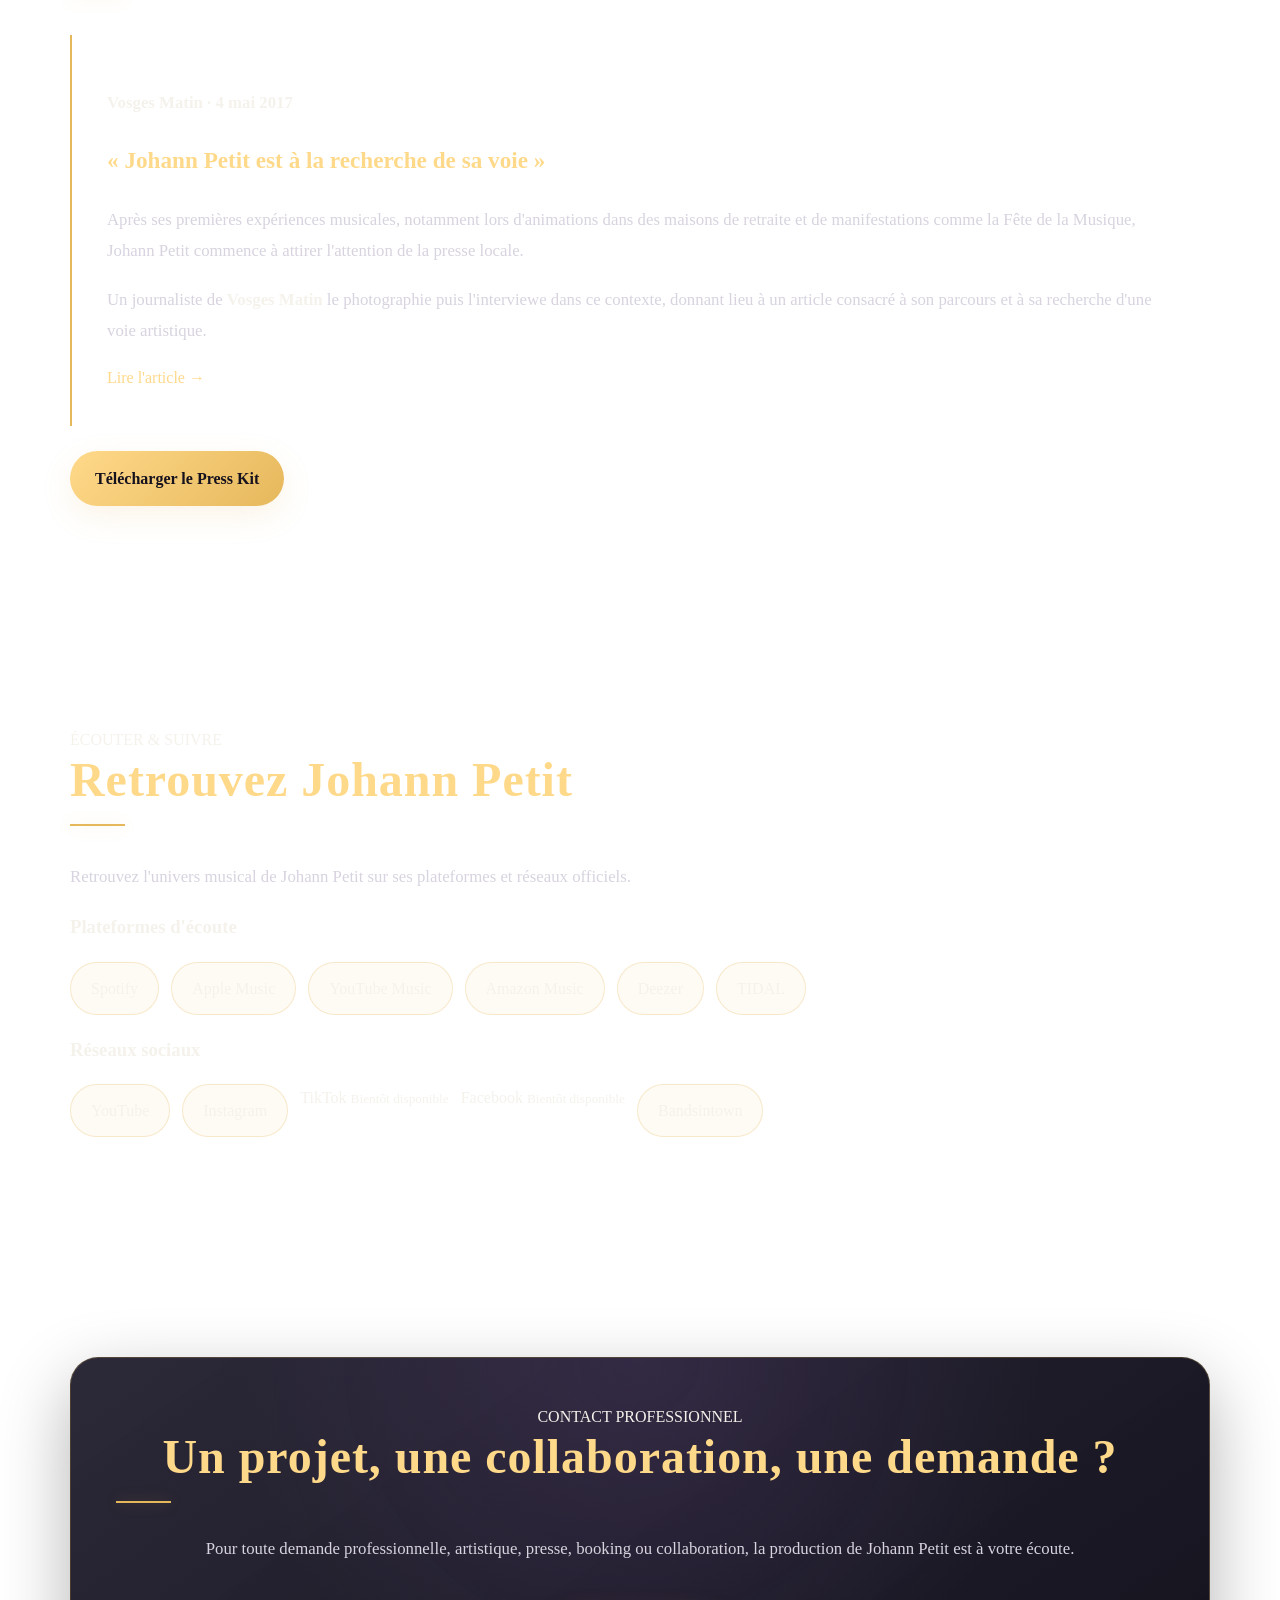
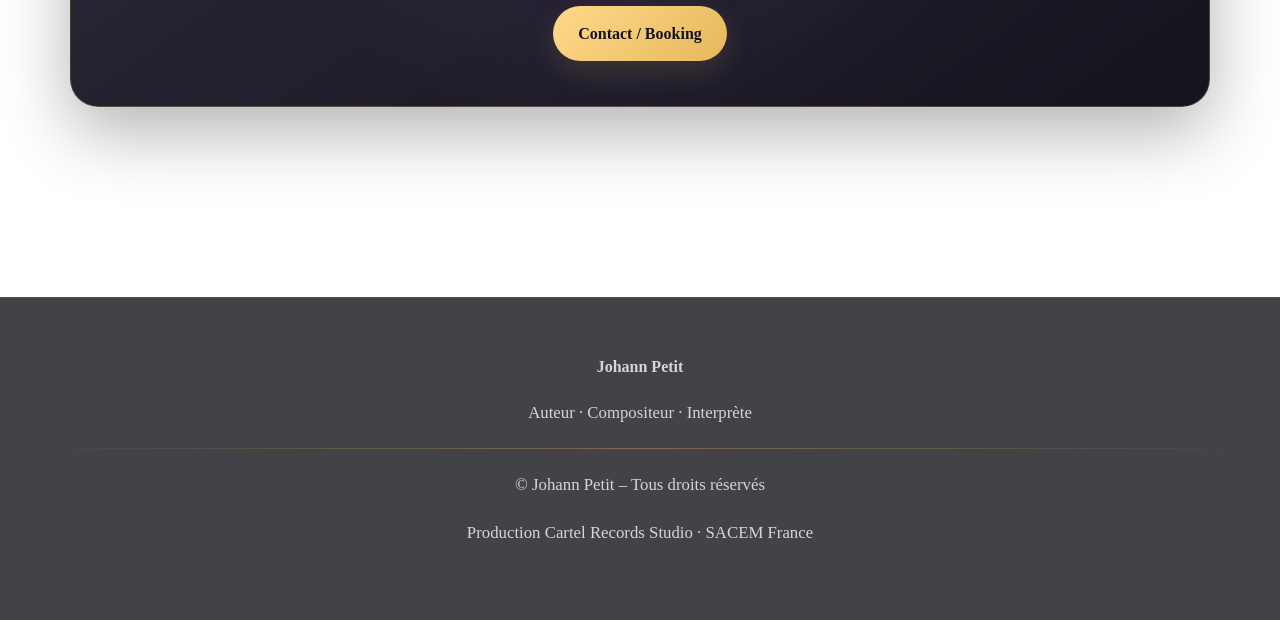
==== commit e39981b3: "Update index.html" ====
--- a/nouveau-site/index.html
+++ b/nouveau-site/index.html
@@ -785,47 +785,118 @@
         </p>
 
 
-        <div class="listen">
-
-          <a
-            href="https://open.spotify.com/intl-fr/artist/1Qjr4rI53iU5utX5mLkKB9"
-            target="_blank"
-            rel="noopener noreferrer"
-          >
-            Spotify
-          </a>
-
-          <a
-            href="https://music.apple.com/fr/artist/johann-petit/1826449070"
-            target="_blank"
-            rel="noopener noreferrer"
-          >
-            Apple Music
-          </a>
-
-          <a
-            href="https://www.youtube.com/@JohannPetitOfficial"
-            target="_blank"
-            rel="noopener noreferrer"
-          >
-            YouTube
-          </a>
-
-          <a
-            href="https://www.instagram.com/johannpetitofficial"
-            target="_blank"
-            rel="noopener noreferrer"
-          >
-            Instagram
-          </a>
-
-          <a
-            href="https://www.bandsintown.com/a/15606293"
-            target="_blank"
-            rel="noopener noreferrer"
-          >
-            Bandsintown
-          </a>
+        <!-- =================================================
+             PLATEFORMES D'ÉCOUTE
+        ================================================== -->
+
+        <div class="listen-group">
+
+          <h3 class="listen-title">
+            Plateformes d'écoute
+          </h3>
+
+          <div class="listen">
+
+            <a
+              href="https://open.spotify.com/intl-fr/artist/1Qjr4rI53iU5utX5mLkKB9"
+              target="_blank"
+              rel="noopener noreferrer"
+            >
+              Spotify
+            </a>
+
+            <a
+              href="https://music.apple.com/fr/artist/johann-petit/1826449070"
+              target="_blank"
+              rel="noopener noreferrer"
+            >
+              Apple Music
+            </a>
+
+            <a
+              href="https://music.youtube.com/"
+              target="_blank"
+              rel="noopener noreferrer"
+            >
+              YouTube Music
+            </a>
+
+            <a
+              href="https://music.amazon.com/"
+              target="_blank"
+              rel="noopener noreferrer"
+            >
+              Amazon Music
+            </a>
+
+            <a
+              href="https://www.deezer.com/"
+              target="_blank"
+              rel="noopener noreferrer"
+            >
+              Deezer
+            </a>
+
+            <a
+              href="https://tidal.com/"
+              target="_blank"
+              rel="noopener noreferrer"
+            >
+              TIDAL
+            </a>
+
+          </div>
+
+        </div>
+
+
+        <!-- =================================================
+             RÉSEAUX SOCIAUX
+        ================================================== -->
+
+        <div class="listen-group social-group">
+
+          <h3 class="listen-title">
+            Réseaux sociaux
+          </h3>
+
+          <div class="listen">
+
+            <a
+              href="https://www.youtube.com/@JohannPetitOfficial"
+              target="_blank"
+              rel="noopener noreferrer"
+            >
+              YouTube
+            </a>
+
+            <a
+              href="https://www.instagram.com/johannpetitofficial"
+              target="_blank"
+              rel="noopener noreferrer"
+            >
+              Instagram
+            </a>
+
+            <span class="listen-coming-soon">
+              TikTok
+              <small>Bientôt disponible</small>
+            </span>
+
+            <span class="listen-coming-soon">
+              Facebook
+              <small>Bientôt disponible</small>
+            </span>
+
+            <a
+              href="https://www.bandsintown.com/a/15606293"
+              target="_blank"
+              rel="noopener noreferrer"
+            >
+              Bandsintown
+            </a>
+
+          </div>
 
         </div>
 
